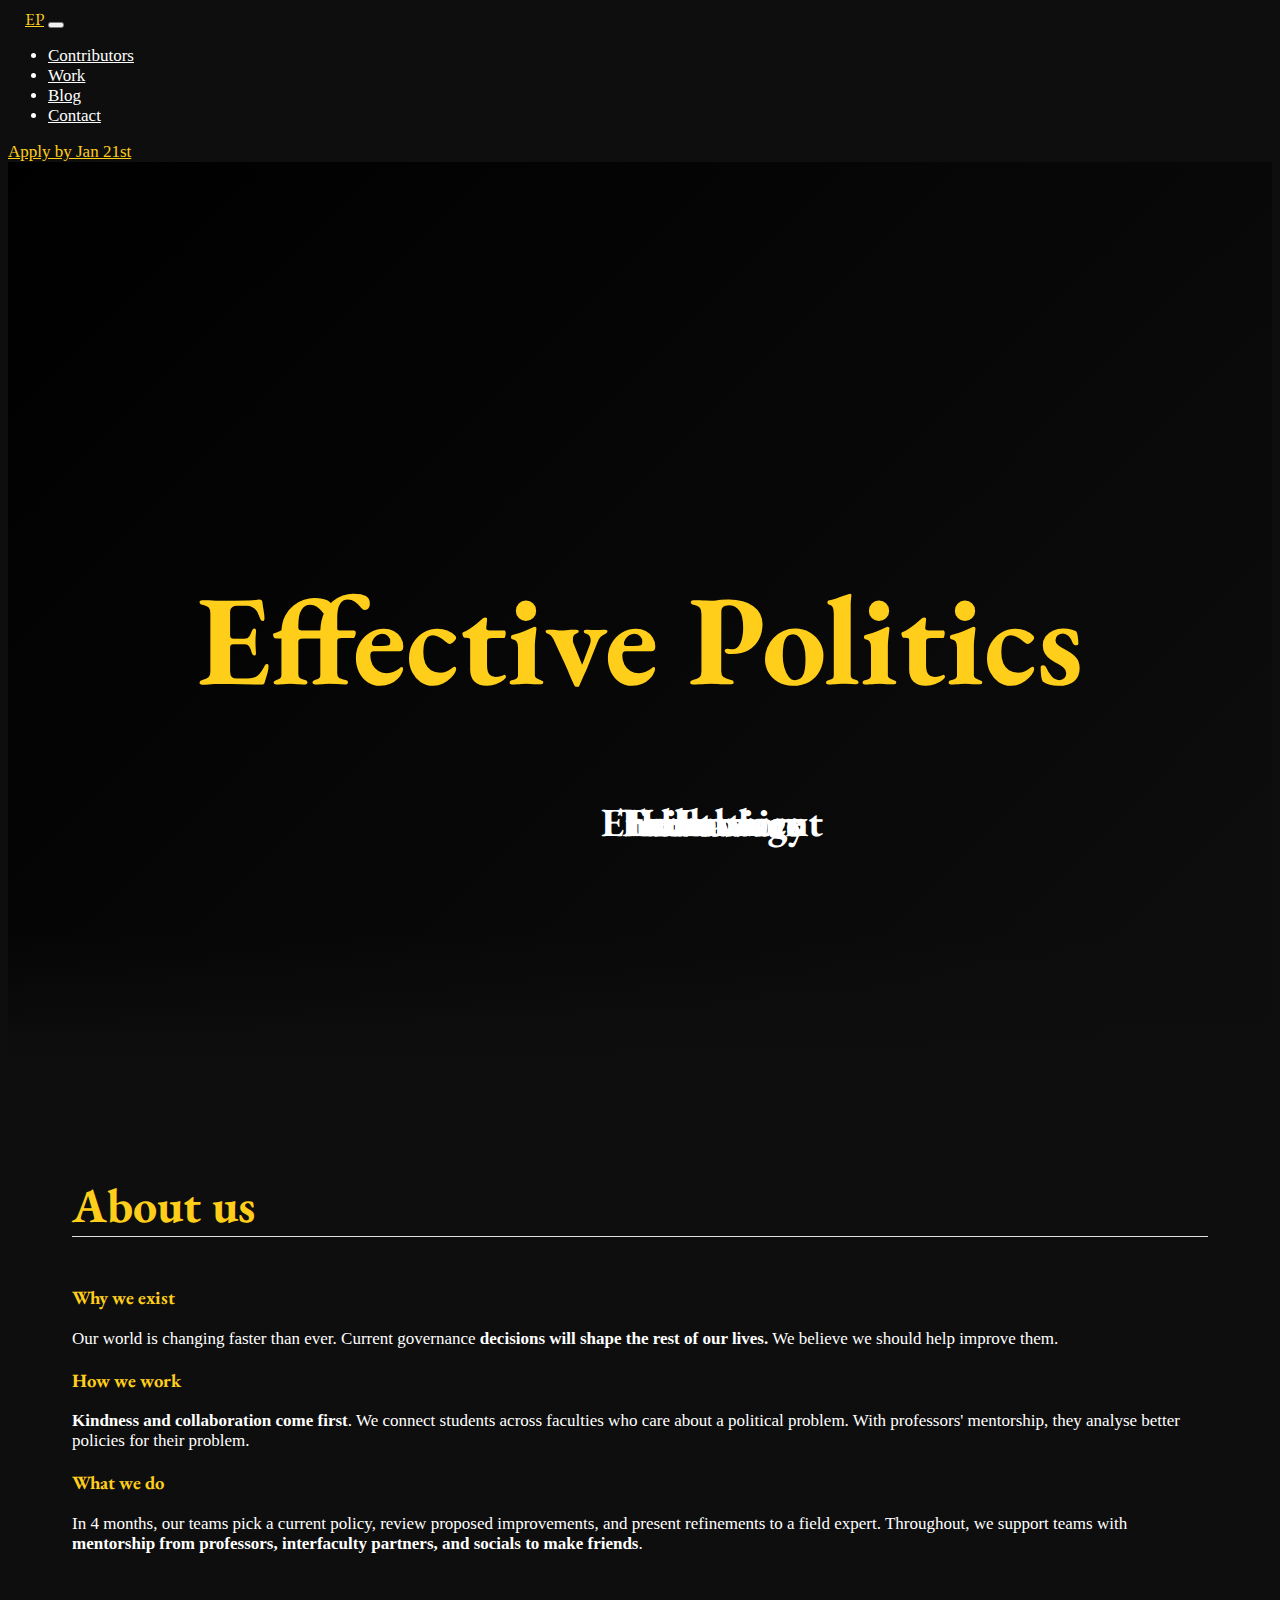
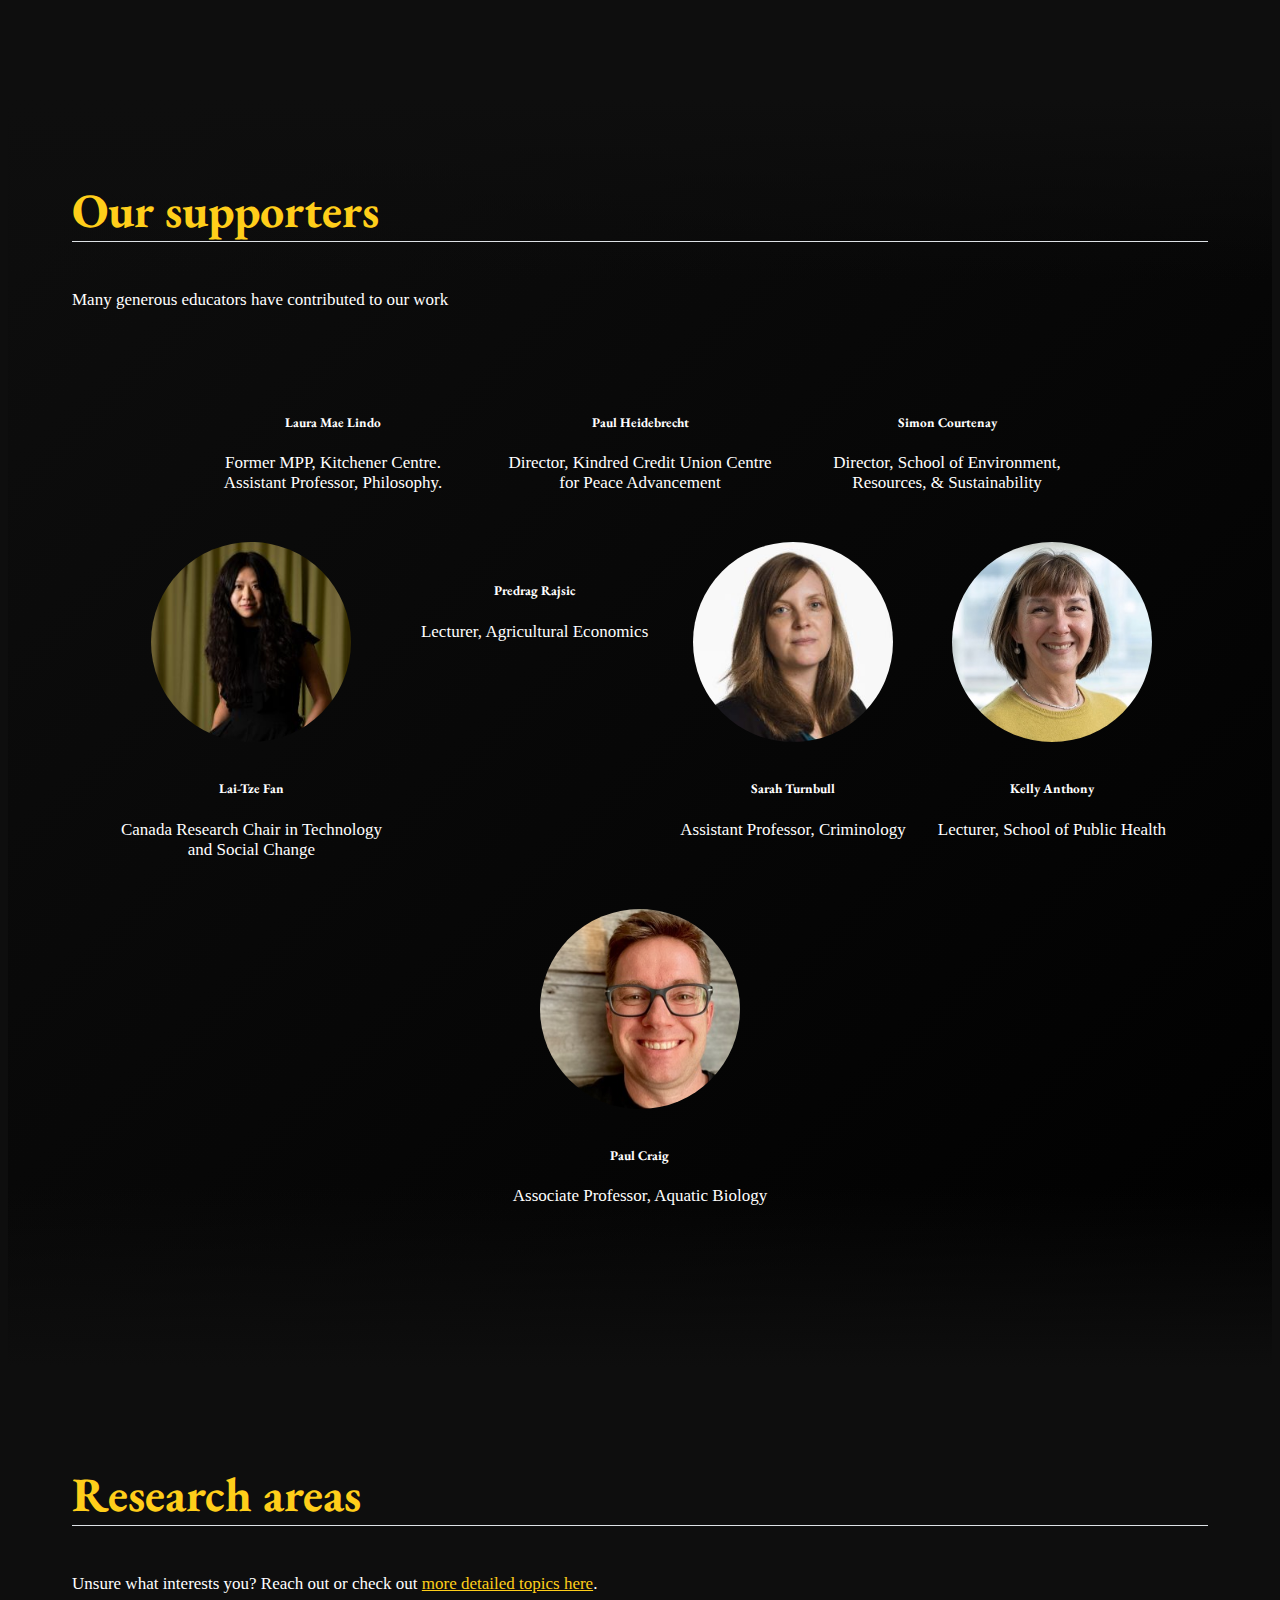
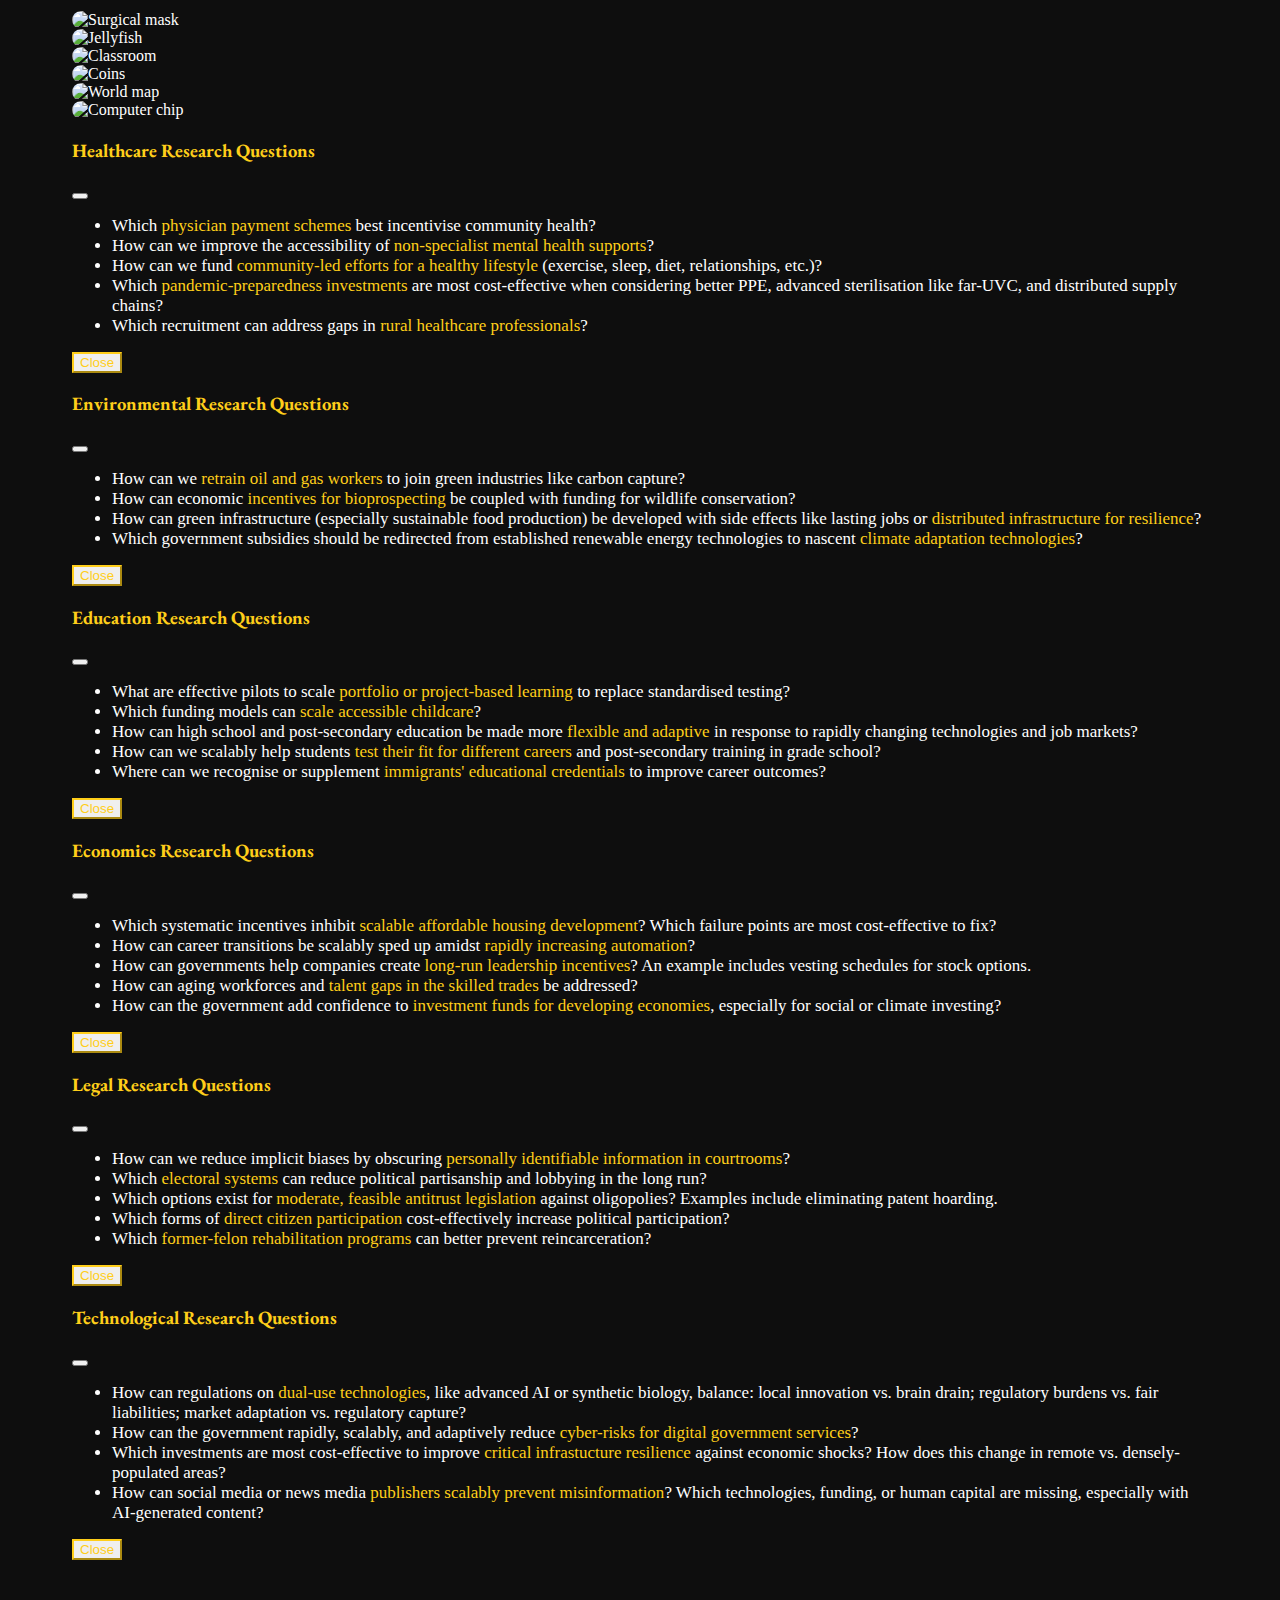
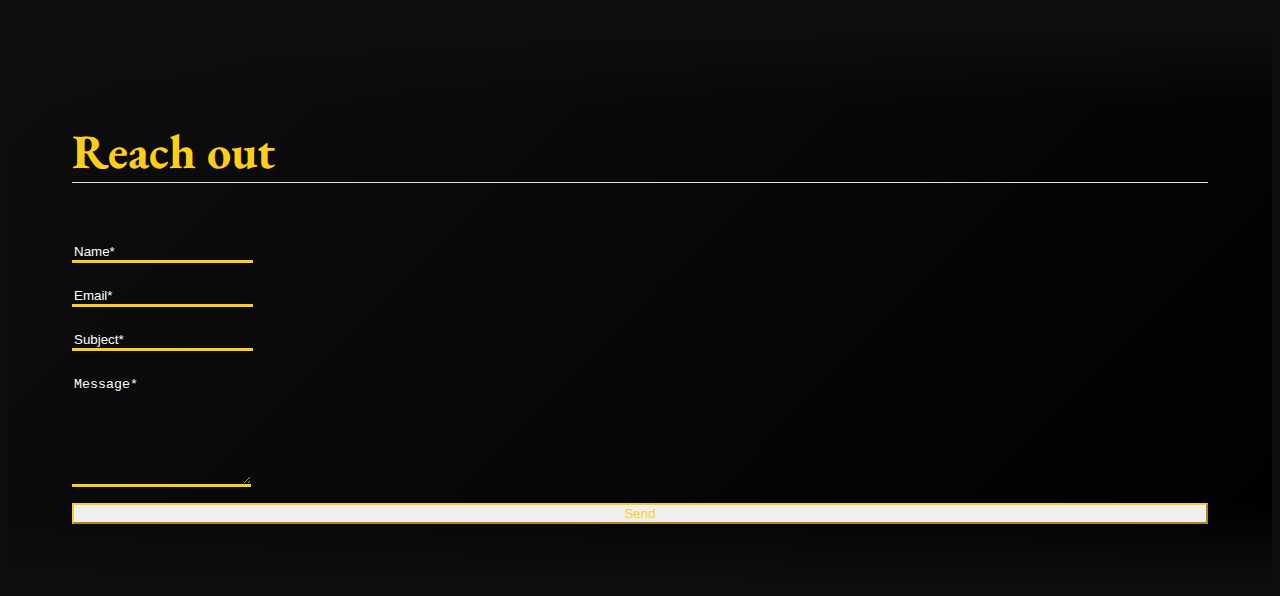
==== index.html @ 589caf72 "Updated professor pictures for sabbatical." ====
<!DOCTYPE html>
<html lang="en">
<head>
    <!-- Meta tags for accessibility -->
    <meta charset="UTF-8">
    <meta name="viewport" content="width=device-width, initial-scale=1.0">

    <title>About us | Effective Politics</title>
    <link rel="icon" href="assets/img/favicon.png" type="image/png">

    <!-- CSS Styling -->
    <link rel="stylesheet" href="https://fonts.googleapis.com/css?family=EB+Garamond">
    <link href="https://cdn.jsdelivr.net/npm/bootstrap@5.3.2/dist/css/bootstrap.min.css" rel="stylesheet" integrity="sha384-T3c6CoIi6uLrA9TneNEoa7RxnatzjcDSCmG1MXxSR1GAsXEV/Dwwykc2MPK8M2HN" crossorigin="anonymous">
    <link rel="stylesheet" href="assets/css/index.css">

</head>
<body>
    <!-- Navigation bar -->
    <nav class="navbar fixed-top navbar-expand-lg">
      <div class="container-fluid">
        <a class="navbar-brand custom-brand" href="#">EP</a>
        
        <button class="navbar-toggler navbar-dark" type="button" data-bs-toggle="collapse" data-bs-target="#navbarSupportedContent" aria-controls="navbarSupportedContent" aria-expanded="false" aria-label="Toggle navigation">
          <span class="navbar-toggler-icon"></span>
        </button>
        
        <div class="collapse navbar-collapse" id="navbarSupportedContent">
          <ul class="navbar-nav me-auto mb-2 mb-lg-0">
            <li class="nav-item">
              <a class="nav-link" href="#contributors">Contributors</a>
            </li>
            <li class="nav-item">
              <a class="nav-link active" aria-current="page" href="#work">Work</a>
            </li>
            <li class="nav-item">
              <a class="nav-link" href="https://effectivepolitics.substack.com" target="_blank">Blog</a>
            </li>
            <li class="nav-item">
              <a class="nav-link" href="#contact">Contact</a>
            </li>
          </ul>
        </div>

        <div class="d-flex cta-button">
          <a href="https://airtable.com/appXEmxfJCv07xcim/shrP3jd2LTQX33JCe" target="_blank" class="btn btn-accent-custom">Apply by Jan 21st</a>
        </div>
      </div>
    </nav>

    <section id="splash">
        <div class="container-fluid">
                <h1>Effective Politics</h1>
        </div>                        
    </section>

    <section id="about">
      <div class="container-fluid d-flex flex-column justify-content-center">
        <h1>About us</h1>
        <div class="row mb-5">
          <div class="col-lg-4 col-md-12">
            <h3>Why we exist</h3>
            <p>
              Our world is changing faster than ever. Current
              governance <strong>decisions will shape the rest of 
              our lives.</strong> We believe we should help 
              improve them.             
            </p>
          </div>

          <div class="col-lg-4 col-md-12">
            <h3>How we work</h3>
            <p><strong>Kindness and collaboration come first</strong>. 
              We connect students across faculties who care about a political problem. 
              With professors' mentorship, they analyse better policies for their
              problem.
            </p>
          </div>

          <div class="col-lg-4 col-md-12">
            <h3>What we do</h3>
            <p>In 4 months, our teams pick a current policy, review proposed 
              improvements, and present refinements to a field expert.
              Throughout, we support teams with <strong>mentorship from professors, 
              interfaculty partners, and socials to make friends</strong>. 
            </p>
          </div>
        </div>
      </div>
    </section>

    <section id="contributors" class="">
      <div class="container-fluid">
        <h1>Our supporters</h1>
        <p>Many generous educators have contributed to our work</p>
        
        <div id="person-grid" class="container-fluid d-flex">
          <div class="person-item">
            <img src="assets/img/mentors/lauramaelindo.jpg" alt="">
            <h5>Laura Mae Lindo</h5>
            <p>Former MPP, Kitchener Centre. Assistant Professor, Philosophy.</p>
          </div>

          <div class="person-item">
            <img src="assets/img/mentors/paulheidebrecht.jpg" alt="">
            <h5>Paul Heidebrecht</h5>
            <p>Director, Kindred Credit Union Centre for Peace Advancement</p>
          </div>

          <div class="person-item">
            <img src="assets/img/mentors/simoncourtenay.jpg" alt="">
            <h5>Simon Courtenay</h5>
            <p>Director, School of Environment, Resources, & Sustainability</p>
          </div>

          <div class="person-item">
            <img src="assets/img/mentors/laitzefan.jpg" alt="">
            <h5>Lai-Tze Fan</h5>
            <p>Canada Research Chair in Technology and Social Change</p>
          </div>

          <div class="person-item">
            <img src="assets/img/mentors/predragrajsic.jpg" alt="">
            <h5>Predrag Rajsic</h5>
            <p>Lecturer, Agricultural Economics</p>
          </div>

          <div class="person-item">
            <img src="assets/img/mentors/sarahturnbull.jpg" alt="">
            <h5>Sarah Turnbull</h5>
            <p>Assistant Professor, Criminology</p>
          </div>

          <!-- On sabbatical
          <div class="person-item">
            <img src="assets/img/mentors/alaindesirenimubona.jpg" alt="">
            <h5>Alain-Désiré Nimubona</h5>
            <p>Associate Professor, Environmental Economics</p>
          </div>
          -->

          <div class="person-item">
            <img src="assets/img/mentors/kellyanthony.jpg" alt="">
            <h5>Kelly Anthony</h5>
            <p>Lecturer, School of Public Health</p>
          </div>

          <div class="person-item">
            <img src="assets/img/mentors/paulcraig.jpg" alt="">
            <h5>Paul Craig</h5>
            <p>Associate Professor, Aquatic Biology</p>
          </div>

        </div>
      </div>
    </section>

    <section id="work" class="">
      <div class="container-fluid" id="custom-cards">
        <h1 class="pb-2">Research areas</h1>

        <p>Unsure what interests you? Reach out or check out 
          <a 
          href="https://effectivepolitics.substack.com/p/research-agendas-by-discipline" 
          target="_blank">more detailed topics here</a>.
        </p>
    
        <!-- Modals -->
        <div class="row row-cols-1 row-cols-lg-3 g-4 py-5">
          <!-- Modal buttons -->
          <div class="col" data-bs-toggle="modal" data-bs-target="#healthcare-modal">
            <div class="card card-cover">
              <img src="/assets/img/work/healthcare.jpg" alt="Surgical mask" />
              <div class="subtitle">
                <h3 class="">Healthcare</h3>
              </div>
            </div>
          </div>
    
          <div class="col" data-bs-toggle="modal" data-bs-target="#environment-modal">
            <div class="card card-cover">
              <img src="/assets/img/work/environment.jpg" alt="Jellyfish" />
              <div class="subtitle">
                <h3 class="">Environment</h3>
              </div>
            </div>
          </div>

          <div class="col" data-bs-toggle="modal" data-bs-target="#education-modal">
            <div class="card card-cover">
              <img src="/assets/img/work/education.jpg" alt="Classroom" />
              <div class="subtitle">
                <h3 class="">Education</h3>
              </div>
            </div>
          </div>

          <div class="col" data-bs-toggle="modal" data-bs-target="#economics-modal">
            <div class="card card-cover">
              <img src="/assets/img/work/economy.jpg" alt="Coins" />
              <div class="subtitle">
                <h3 class="">Economics</h3>
              </div>
            </div>
          </div>

          <div class="col" data-bs-toggle="modal" data-bs-target="#law-modal">
            <div class="card card-cover">
              <img src="/assets/img/work/law.jpg" alt="World map" />
              <div class="subtitle">
                <h3 class="">Law</h3>
              </div>
            </div>
          </div>

          <div class="col" data-bs-toggle="modal" data-bs-target="#technology-modal">
            <div class="card card-cover">
              <img src="/assets/img/work/technology.jpg" alt="Computer chip" />
              <div class="subtitle">
                <h3 class="">Technology</h3>
              </div>
            </div>
          </div>

          <!-- Modal content -->
          <div class="modal fade" id="healthcare-modal" tabindex="-1" aria-labelledby="health-modal-label" aria-hidden="true">
            <div class="modal-dialog modal-dialog-centered modal-dialog-scrollable">
              <div class="modal-content bg-dark">
                <div class="modal-header">
                  <h3 class="modal-title" id="health-modal-label">Healthcare Research Questions</h3>
                  <button type="button" class="btn-close btn-close-white" data-bs-dismiss="modal" aria-label="Close"></button>
                </div>
                <div class="modal-body">
                  <ul>
                    <li>Which <accent>physician payment schemes</accent> best incentivise community health?</li>
                    <li>How can we improve the accessibility of <accent>non-specialist mental health supports</accent>?</li>
                    <li>How can we fund <accent>community-led efforts for a healthy lifestyle</accent> (exercise, sleep, diet, relationships, etc.)?</li>
                    <li>Which <accent>pandemic-preparedness investments</accent> are most cost-effective when considering better PPE, advanced sterilisation like far-UVC, and distributed supply chains?</li>
                    <li>Which recruitment can address gaps in <accent>rural healthcare professionals</accent>?</li>
                  </ul>
                </div>
                <div class="modal-footer">
                  <button type="button" class="btn btn-accent-custom" data-bs-dismiss="modal">Close</button>
                </div>
              </div>
            </div>
          </div>

          <div class="modal fade" id="environment-modal" tabindex="-1" aria-labelledby="environment-modal-label" aria-hidden="true">
            <div class="modal-dialog modal-dialog-centered modal-dialog-scrollable">
              <div class="modal-content bg-dark">
                <div class="modal-header">
                  <h3 class="modal-title" id="environment-modal-label">Environmental Research Questions</h3>
                  <button type="button" class="btn-close btn-close-white" data-bs-dismiss="modal" aria-label="Close"></button>
                </div>
                <div class="modal-body">
                  <ul>
                    <li>How can we <accent>retrain oil and gas workers</accent> to join green industries like carbon capture?</li>
                    <li>How can economic <accent>incentives for bioprospecting</accent> be coupled with funding for wildlife conservation?</li>
                    <li>How can green infrastructure (especially sustainable food production) be developed with side effects like lasting jobs or <accent>distributed infrastructure for resilience</accent>?</li>
                    <li>Which government subsidies should be redirected from established renewable energy technologies to nascent <accent>climate adaptation technologies</accent>?</li>
                  </ul>
                </div>
                <div class="modal-footer">
                  <button type="button" class="btn btn-accent-custom" data-bs-dismiss="modal">Close</button>
                </div>
              </div>
            </div>
          </div>

          <div class="modal fade" id="education-modal" tabindex="-1" aria-labelledby="education-modal-label" aria-hidden="true">
            <div class="modal-dialog modal-dialog-centered modal-dialog-scrollable">
              <div class="modal-content bg-dark">
                <div class="modal-header">
                  <h3 class="modal-title" id="education-modal-label">Education Research Questions</h3>
                  <button type="button" class="btn-close btn-close-white" data-bs-dismiss="modal" aria-label="Close"></button>
                </div>
                <div class="modal-body">
                  <ul>
                    <li>What are effective pilots to scale <accent>portfolio or project-based learning</accent> to replace standardised testing?</li>
                    <li>Which funding models can <accent>scale accessible childcare</accent>?</li>
                    <li>How can high school and post-secondary education be made more <accent>flexible and adaptive</accent> in response to rapidly changing technologies and job markets?</li>
                    <li>How can we scalably help students <accent>test their fit for different careers</accent> and post-secondary training in grade school?</li>
                    <li>Where can we recognise or supplement <accent>immigrants' educational credentials</accent> to improve career outcomes?</li>
                  </ul>
                </div>
                <div class="modal-footer">
                  <button type="button" class="btn btn-accent-custom" data-bs-dismiss="modal">Close</button>
                </div>
              </div>
            </div>
          </div>

          <div class="modal fade" id="economics-modal" tabindex="-1" aria-labelledby="economics-modal-label" aria-hidden="true">
            <div class="modal-dialog modal-dialog-centered modal-dialog-scrollable">
              <div class="modal-content bg-dark">
                <div class="modal-header">
                  <h3 class="modal-title" id="economics-modal-label">Economics Research Questions</h3>
                  <button type="button" class="btn-close btn-close-white" data-bs-dismiss="modal" aria-label="Close"></button>
                </div>
                <div class="modal-body">
                  <ul>
                    <li>Which systematic incentives inhibit <accent>scalable affordable housing development</accent>? Which failure points are most cost-effective to fix?</li>
                    <li>How can career transitions be scalably sped up amidst <accent>rapidly increasing automation</accent>?</li>
                    <li>How can governments help companies create <accent>long-run leadership incentives</accent>? An example includes vesting schedules for stock options.</li>
                    <li>How can aging workforces and <accent>talent gaps in the skilled trades</accent> be addressed?</li>
                    <li>How can the government add confidence to <accent>investment funds for developing economies</accent>, especially for social or climate investing?</li>
                  </ul>
                </div>
                <div class="modal-footer">
                  <button type="button" class="btn btn-accent-custom" data-bs-dismiss="modal">Close</button>
                </div>
              </div>
            </div>
          </div>

          <div class="modal fade" id="law-modal" tabindex="-1" aria-labelledby="law-modal-label" aria-hidden="true">
            <div class="modal-dialog modal-dialog-centered modal-dialog-scrollable">
              <div class="modal-content bg-dark">
                <div class="modal-header">
                  <h3 class="modal-title" id="law-modal-label">Legal Research Questions</h3>
                  <button type="button" class="btn-close btn-close-white" data-bs-dismiss="modal" aria-label="Close"></button>
                </div>
                <div class="modal-body">
                  <ul>
                    <li>How can we reduce implicit biases by obscuring <accent>personally identifiable information in courtrooms</accent>?</li>
                    <li>Which <accent>electoral systems</accent> can reduce political partisanship and lobbying in the long run?</li>
                    <li>Which options exist for <accent>moderate, feasible antitrust legislation</accent> against oligopolies? Examples include eliminating patent hoarding.</li>
                    <li>Which forms of <accent>direct citizen participation</accent> cost-effectively increase political participation?</li>
                    <li>Which <accent>former-felon rehabilitation programs</accent> can better prevent reincarceration?</li>
                  </ul>
                </div>
                <div class="modal-footer">
                  <button type="button" class="btn btn-accent-custom" data-bs-dismiss="modal">Close</button>
                </div>
              </div>
            </div>
          </div>
          
          <div class="modal fade" id="technology-modal" tabindex="-1" aria-labelledby="technology-modal-label" aria-hidden="true">
            <div class="modal-dialog modal-dialog-centered modal-dialog-scrollable">
              <div class="modal-content bg-dark">
                <div class="modal-header">
                  <h3 class="modal-title" id="technology-modal-label">Technological Research Questions</h3>
                  <button type="button" class="btn-close btn-close-white" data-bs-dismiss="modal" aria-label="Close"></button>
                </div>
                <div class="modal-body">
                  <ul>
                    <li>How can regulations on <accent>dual-use technologies</accent>, like advanced AI or synthetic biology, balance: local innovation vs. brain drain; regulatory burdens vs. fair liabilities; market adaptation vs. regulatory capture?</li>
                    <li>How can the government rapidly, scalably, and adaptively reduce <accent>cyber-risks for digital government services</accent>?</li>
                    <li>Which investments are most cost-effective to improve <accent>critical infrastucture resilience</accent> against economic shocks? How does this change in remote vs. densely-populated areas?</li>
                    <li>How can social media or news media <accent>publishers scalably prevent misinformation</accent>? Which technologies, funding, or human capital are missing, especially with AI-generated content?</li>
                  </ul>
                </div>
                <div class="modal-footer">
                  <button type="button" class="btn btn-accent-custom" data-bs-dismiss="modal">Close</button>
                </div>
              </div>
            </div>
          </div>

        </div>
      </div>
    </section>

    <section id="contact" class="">
      <div class="container-fluid">
        <h1>Reach out</h1>
        
        <div class="contact-form">
          <form action="https://formspree.io/f/xqkvwrwr" method="POST">
            <div class="row">
              <div class="col-md-6">
                <div class="form-group">
                  <input id="form_name" type="text" name="name" class="form-control" placeholder="Name*" required="required"
                    data-error="Name is required.">
                </div>
              </div>
              <div class="col-md-6">
                <div class="form-group">
                  <input id="form_email" type="email" name="email" class="form-control" placeholder="Email*" required="required"
                    data-error="Valid email is required.">
                </div>
              </div>
            </div>
            <div class="row">
              <div class="col-md-12">
                <div class="form-group">
                  <input id="form_subject" type="text" name="subject" class="form-control" placeholder="Subject*"
                    required="required" data-error="Subject is required.">
                </div>
              </div>
            </div>
            <div class="row">
              <div class="col-md-12">
                <div class="form-group">
                  <textarea id="form_message" name="message" class="form-control" placeholder="Message*" rows="7"
                    required="required" data-error="Please leave a message."></textarea>
                </div>
              </div>
            </div>
            <input class="btn btn-accent-custom" type="submit" value="Send">
          </form>
        </div>

        </div>
      </div>
    </section>


    <!-- Custom scripts -->
    <script src="https://cdn.jsdelivr.net/npm/bootstrap@5.3.2/dist/js/bootstrap.bundle.min.js" integrity="sha384-C6RzsynM9kWDrMNeT87bh95OGNyZPhcTNXj1NW7RuBCsyN/o0jlpcV8Qyq46cDfL" crossorigin="anonymous"></script>
    <script src="assets/js/index.js"></script>
</body>
</html>
---- assets/css/index.css ----
/* ==== GENERAL ==== */

p, li, a, span {
    font-size: 17px;
}

h1, h2, h3 {
    color: #FFCE1A;
}

a, accent {
    color: #FFCE1A;
}

h1 {
    font-size: 3em;
    margin-bottom: 1em;
    border-bottom: rgb(222, 226, 230) solid 1px;
}

h1, h2, h3, h4, h5, h6 {
    font-family: 'EB Garamond', 'Times New Roman', Times, serif;
}

body {
    background-color: #0e0e0e;
    color: white;
}

section>.container-fluid {
    padding-left: 4em;
    padding-right: 4em;
}

.btn.btn-accent-custom {
    color: #FFCE1A;
    border-color: #FFCE1A;
    transition: 0.3s
}

.btn.btn-accent-custom:hover, .btn.btn-accent-custom:focus {
    background-color: #FFCE1A;
    color: black;
}

/* ==== SECTIONS ==== */

section#splash {
    background: linear-gradient(135deg, #000, #070707, #0e0e0e);
}

#splash .container-fluid h1 {
    font-family: 'EB Garamond', 'Times New Roman', Times, serif;
    font-size: 8em;
    border-bottom: none;
    margin-bottom: 0.25em;
}

#splash .container-fluid {
    text-align: center;
    height: 100vh;
    display: flex;
    justify-content: center;
    align-items: center;
    background: linear-gradient(180deg, transparent, transparent, transparent, transparent, transparent, transparent, transparent, #0e0e0e);
}

section#about {
    padding-top: 5em;
    padding-bottom: 8em;
}

section#contributors {
    background: linear-gradient(-45deg, #000, #070707, #0e0e0e);
}

#contributors>.container-fluid {
    padding-top: 3em;
    padding-bottom: 7em;
    background: linear-gradient(0deg, #0e0e0e, transparent, transparent, transparent, transparent, transparent, transparent, #0e0e0e);
}

section#work>.container-fluid {
    padding-top: 4em;
    padding-bottom: 4em;
    background: linear-gradient(0deg, #0e0e0e, transparent, transparent, transparent, transparent, transparent, transparent);
}

section#contact {
    background: linear-gradient(-45deg, #000, #070707, #0e0e0e);
}

section#contact>.container-fluid {
    padding-top: 4em;
    padding-bottom: 4em;
    background: linear-gradient(0deg, #0e0e0e, transparent, transparent, transparent, transparent, transparent, transparent, #0e0e0e);
}

/* ==== NAVBAR ==== */

nav.nav-scroll-bg {
    background-color: black;
}

nav.navbar .navbar-collapse ul.navbar-nav li.nav-item a {
    color: white;
}

a.navbar-brand.custom-brand {
    color: #FFCE1A;
    font-family: 'EB Garamond', 'Times New Roman', Times, serif;
    margin-left: 1em;
}

/* ==== PERSON GALLERY ==== */ 
div#person-grid {
    margin-top: 4em;
    display: flex;
    flex-wrap: wrap;
    justify-content: center;
}

.person-item {
    text-align: center;
    margin-left: 1em;
    margin-right: 1em;
    margin-bottom: 2em;
    max-width: 275px;
}
.person-item img {
    margin-bottom: 12px;
    max-width: 200px;
    border-radius: 100px;
}

/* ==== WORK ==== */ 
.card.card-cover h3 {
    font-weight: bold;
    color: white;
    font-size: 2.5em;
}

.card.card-cover>img {
    width: 100%;
}

.card.card-cover {
    transition: 0.3s;
    overflow: hidden;
    border-radius: 20px;
    border: none;
}

.card.card-cover .subtitle {
    position: absolute;
    bottom: 12px;
    text-align: center;
    width: 100%;
}

.card.card-cover:hover {
    cursor: pointer;
    filter: brightness(0.7);
}

/* ===== CONTACT ===== */

div.contact-form input:not([type="submit"]), div.contact-form textarea {
    background-color: transparent;
    color: white;
    border: none;
    border-bottom: solid #FFCE1A;
    margin: 12px 0px;
}

div.contact-form input::placeholder, div.contact-form textarea::placeholder {
    color: white;
    opacity: 1; /* Firefox */
}
  
div.contact-form input::-ms-input-placeholder, 
div.contact-form textarea::-ms-input-placeholder { /* Edge 12 -18 */
    color: white;
}

div.contact-form input[type="submit"] {
    width: 100%;
}

div.contact-form textarea:focus, div.contact-form input:not([type="submit"]):focus {
    background-color: transparent;
    color: white;
    border: solid #FFCE1A;
    outline-width: 0px;
}

/* ====== MOBILE ======= */ 
@media only screen and (max-width: 767px) {
    #splash>.container-fluid>h1 {
        font-size: 5.5em;
    }

    ul.navbar-nav {
        margin-left: 1.1em;
    }

    nav.navbar div.container-fluid div.cta-button {
        margin-left: 1.1em;
    }

    section#about div.row>div {
        margin-bottom: 4em;
    }

    section p, section h1, section h2, section h3, section h4, section h5, section h6 {
        text-align: center;
    }
}
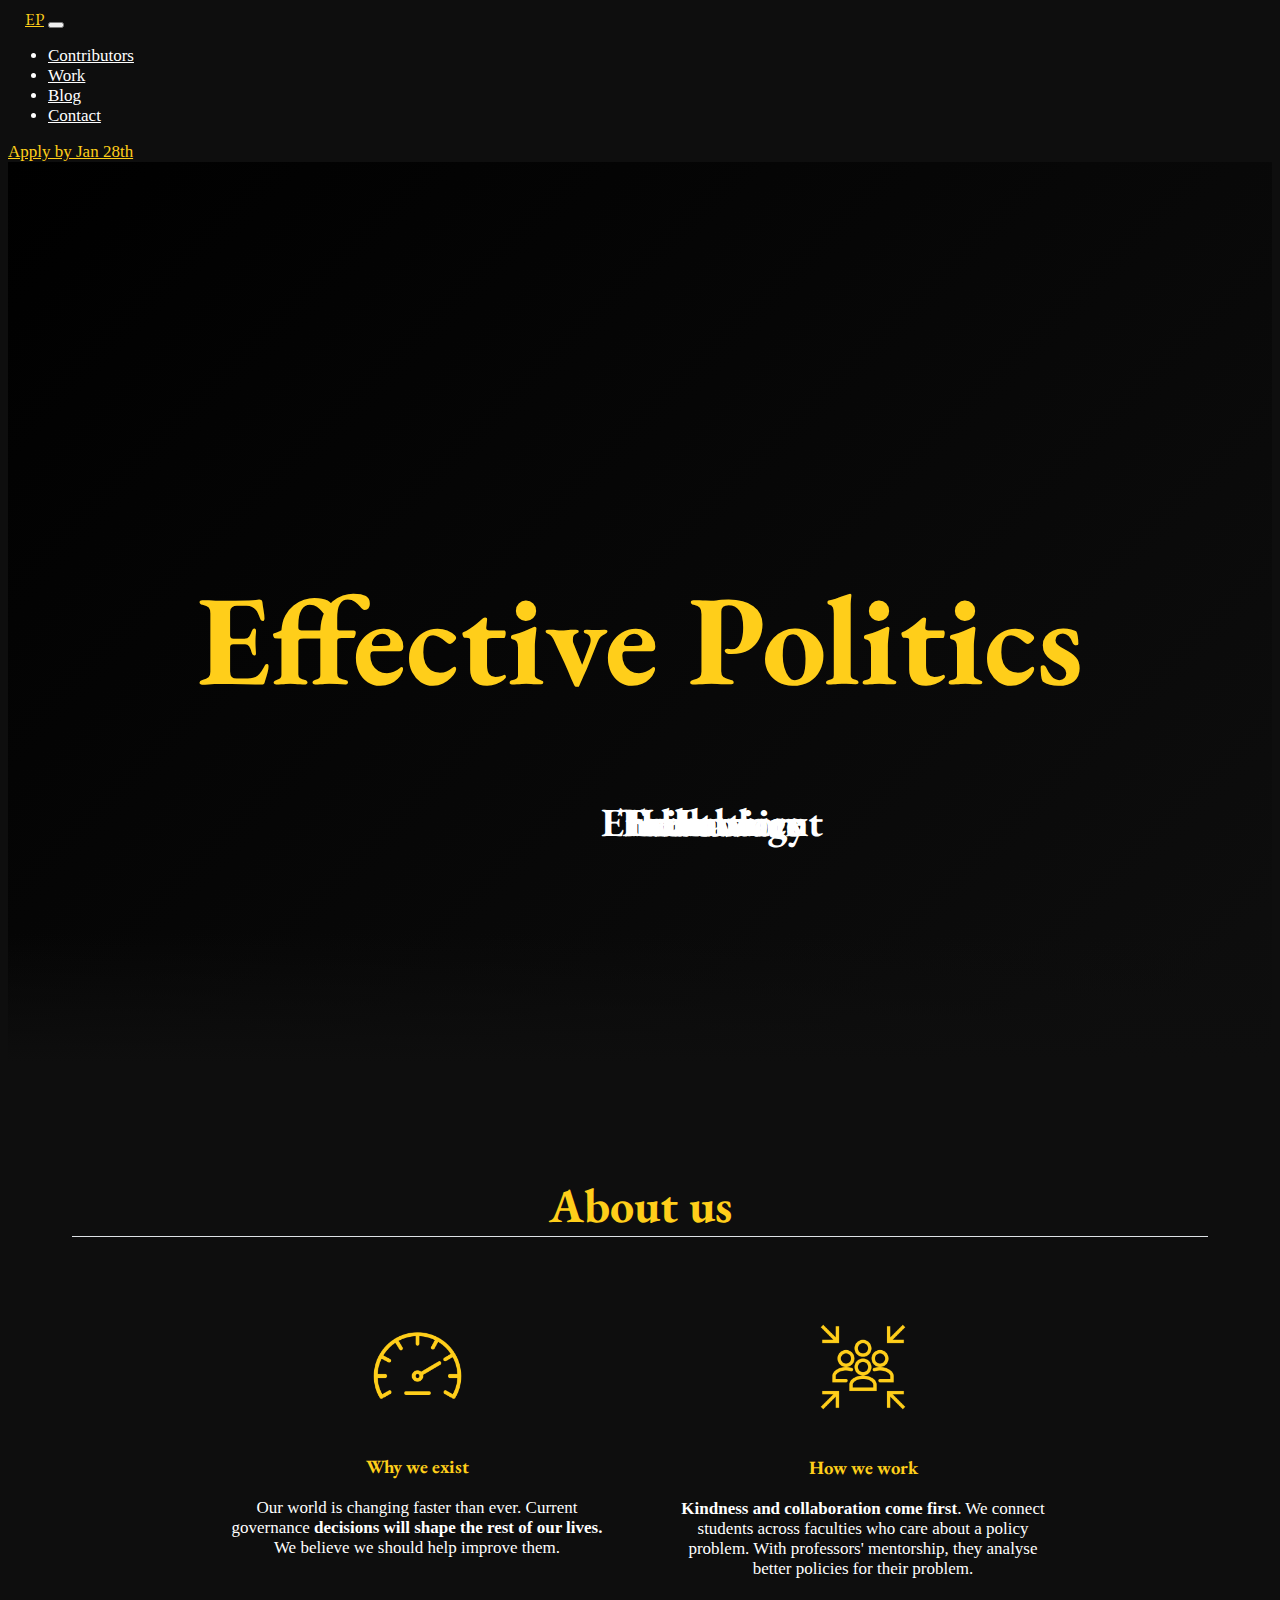
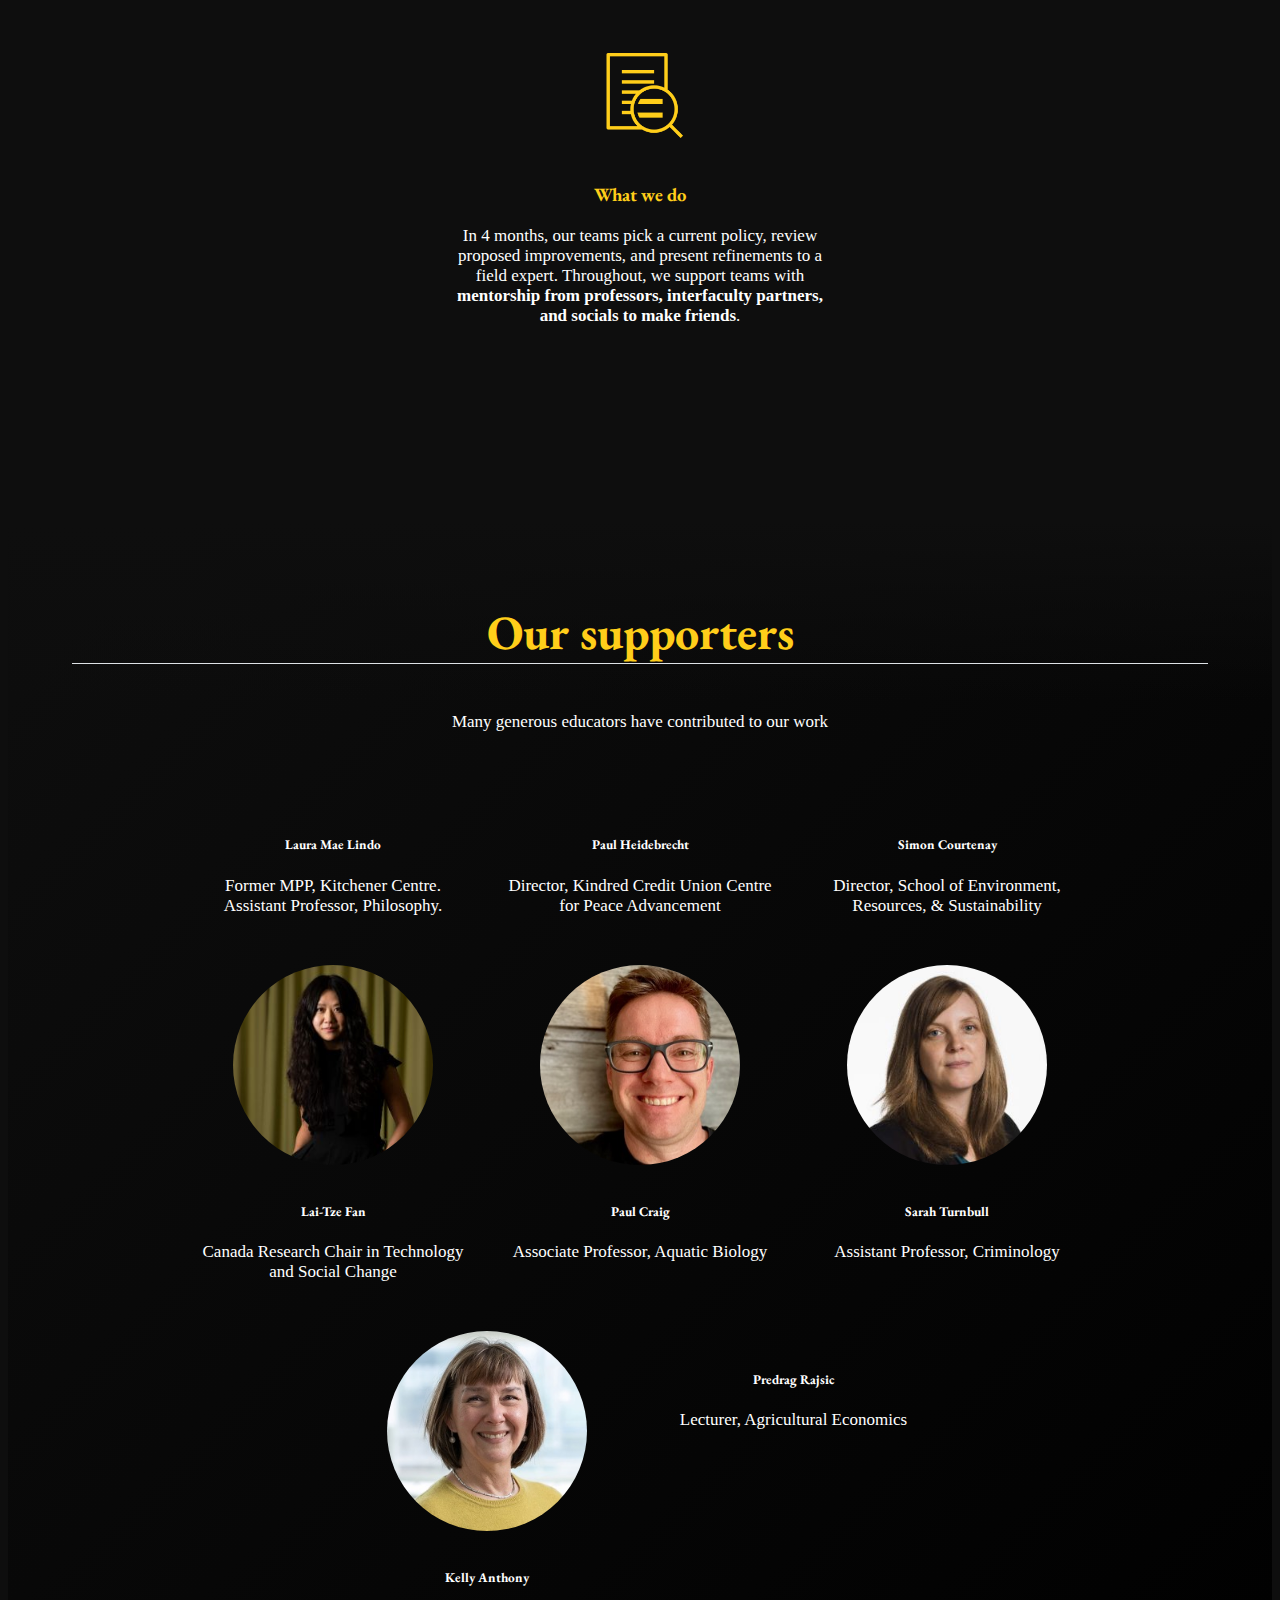
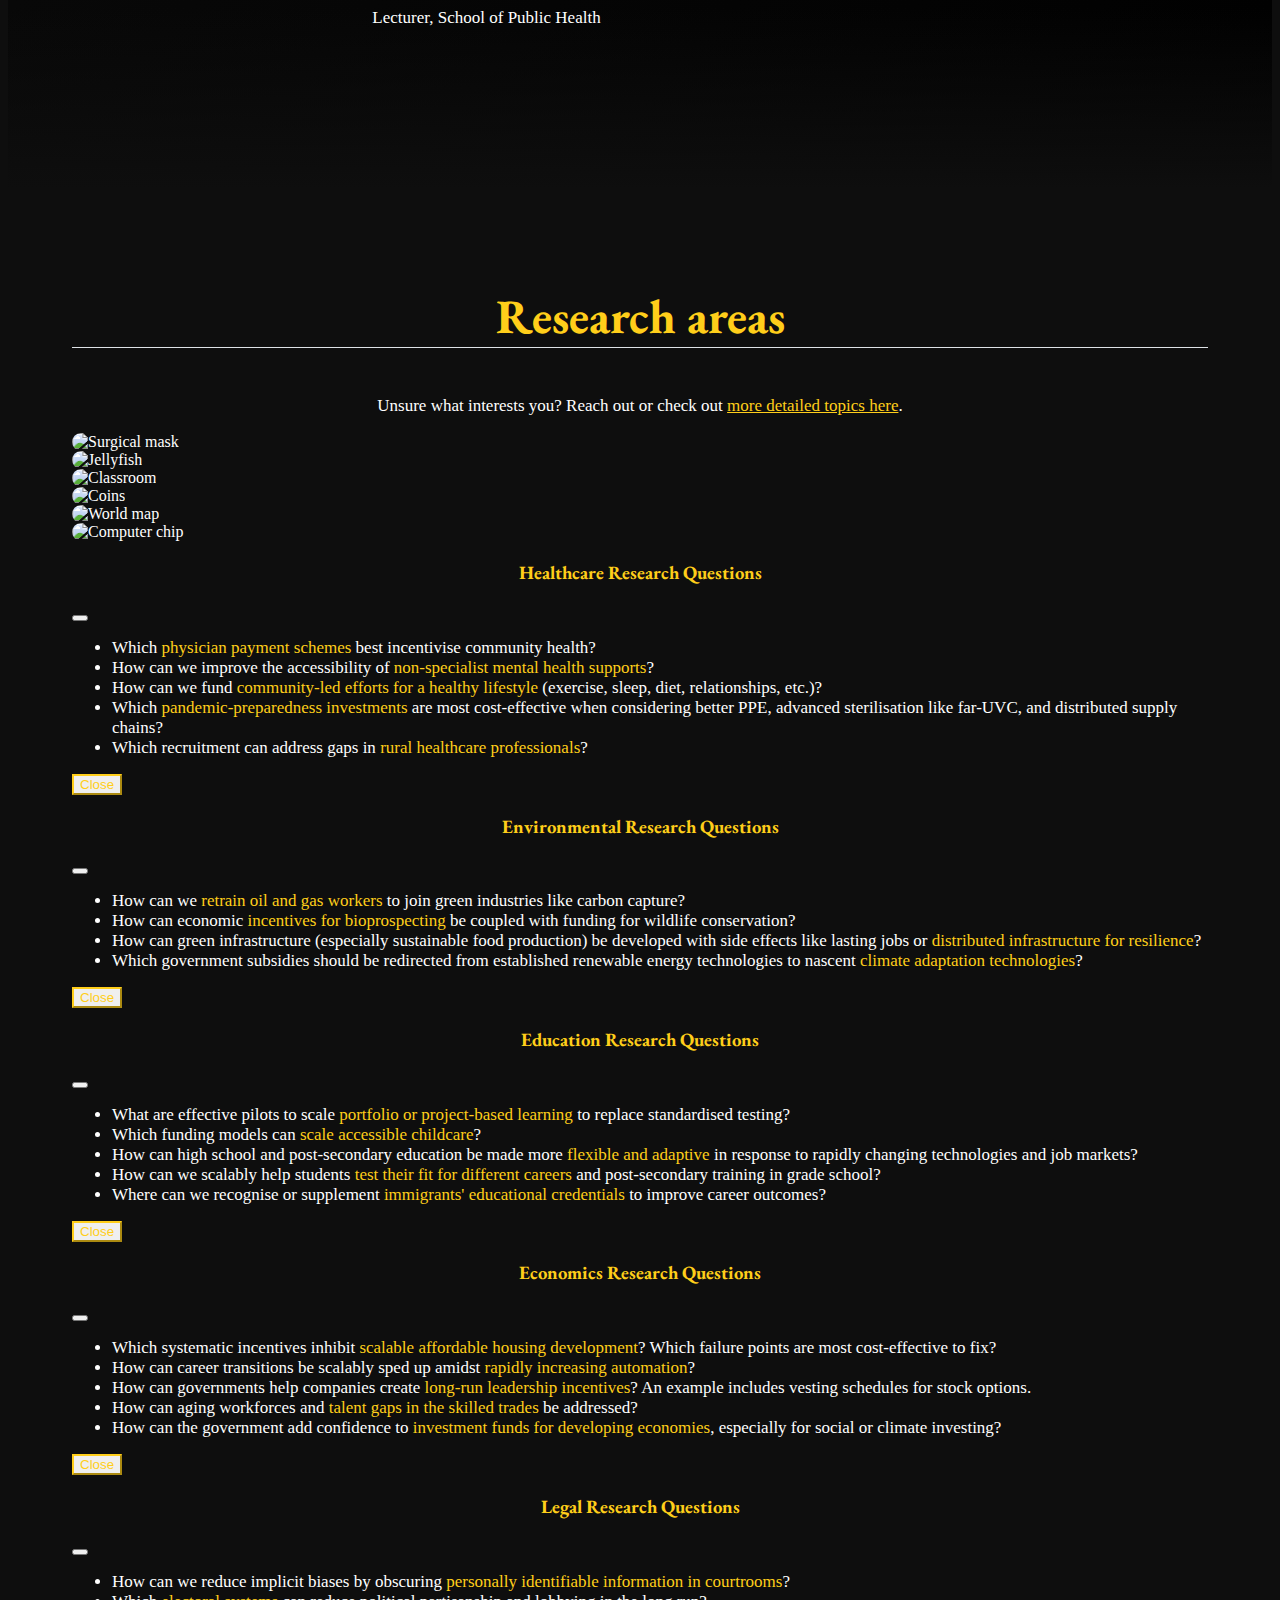
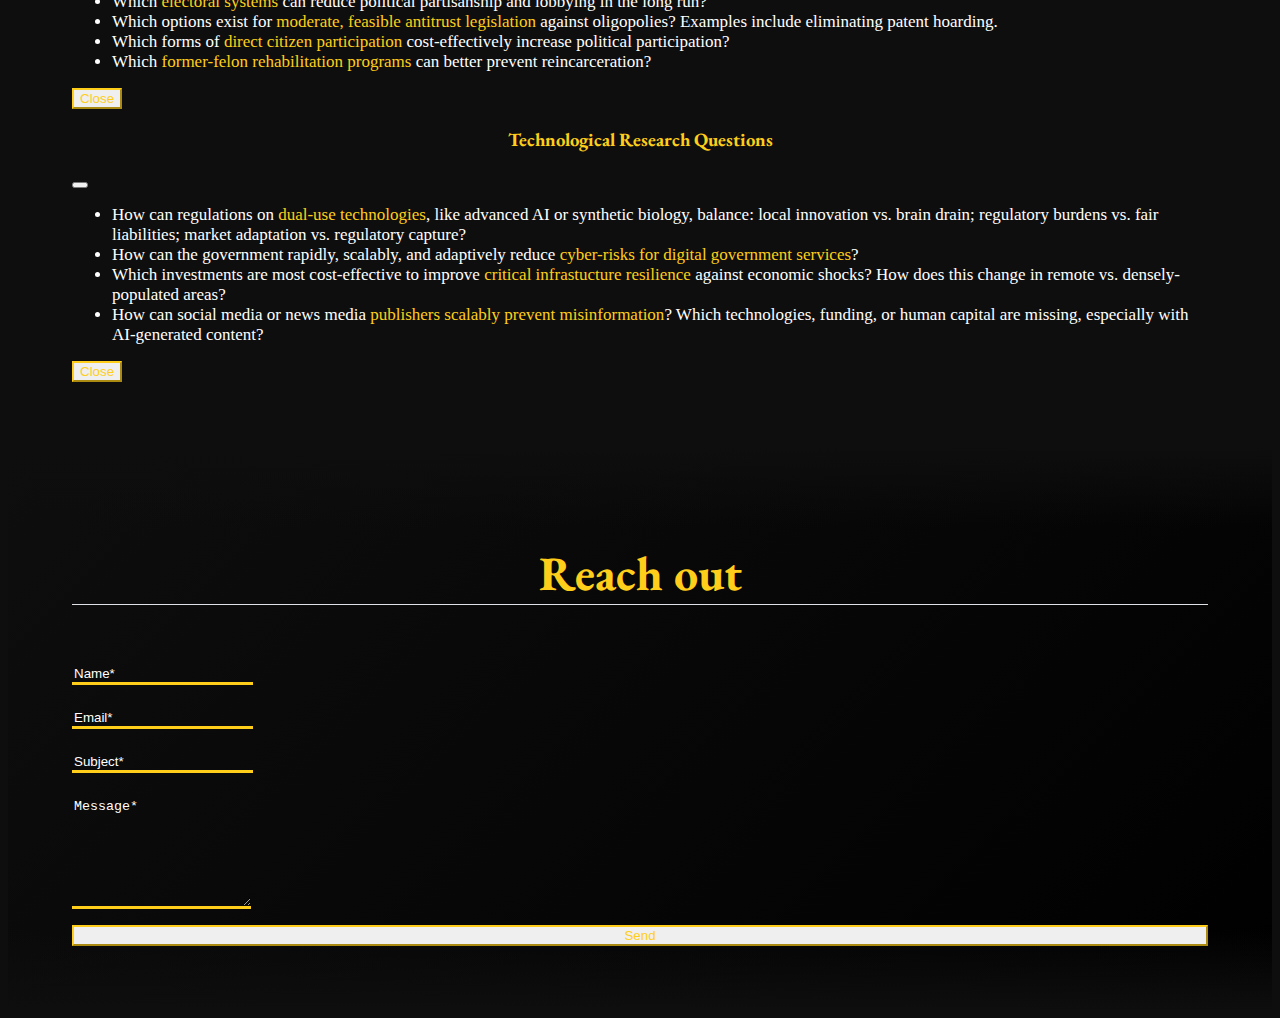
==== commit 3daba4b9: "Redid site to be mobile first" ====
--- a/index.html
+++ b/index.html
@@ -42,22 +42,23 @@
         </div>
 
         <div class="d-flex cta-button">
-          <a href="https://airtable.com/appXEmxfJCv07xcim/shrP3jd2LTQX33JCe" target="_blank" class="btn btn-accent-custom">Apply by Jan 21st</a>
+          <a href="https://airtable.com/appXEmxfJCv07xcim/shrP3jd2LTQX33JCe" target="_blank" class="btn btn-accent-custom">Apply by Jan 28th</a>
         </div>
       </div>
     </nav>
 
     <section id="splash">
         <div class="container-fluid">
-                <h1>Effective Politics</h1>
+          <h1>Effective Politics</h1>
         </div>                        
     </section>
 
     <section id="about">
       <div class="container-fluid d-flex flex-column justify-content-center">
         <h1>About us</h1>
-        <div class="row mb-5">
-          <div class="col-lg-4 col-md-12">
+        <div class="descriptions mb-5">
+          <div class="description-item">
+            <img class="description-icon" src="/assets/img/icons/speedsimple.png" alt="Speedometer" style="width: 95px; padding: 2px 0px;"/>
             <h3>Why we exist</h3>
             <p>
               Our world is changing faster than ever. Current
@@ -67,16 +68,18 @@
             </p>
           </div>
 
-          <div class="col-lg-4 col-md-12">
+          <div class="description-item">
+            <img class="description-icon" src="/assets/img/icons/teamsimple.png" alt="Group of people"/>
             <h3>How we work</h3>
             <p><strong>Kindness and collaboration come first</strong>. 
-              We connect students across faculties who care about a political problem. 
+              We connect students across faculties who care about a policy problem. 
               With professors' mentorship, they analyse better policies for their
               problem.
             </p>
           </div>
 
-          <div class="col-lg-4 col-md-12">
+          <div class="description-item">
+            <img class="description-icon" src="/assets/img/icons/researchsimple.png" alt="Document with magnifying glass" style="width: 85px; padding: 7px 0px;"/>
             <h3>What we do</h3>
             <p>In 4 months, our teams pick a current policy, review proposed 
               improvements, and present refinements to a field expert.
@@ -119,35 +122,35 @@
           </div>
 
           <div class="person-item">
+            <img src="assets/img/mentors/paulcraig.jpg" alt="">
+            <h5>Paul Craig</h5>
+            <p>Associate Professor, Aquatic Biology</p>
+          </div>
+
+          <div class="person-item">
+            <img src="assets/img/mentors/sarahturnbull.jpg" alt="">
+            <h5>Sarah Turnbull</h5>
+            <p>Assistant Professor, Criminology</p>
+          </div>
+
+          <!-- On sabbatical
+          <div class="person-item">
+            <img src="assets/img/mentors/alaindesirenimubona.jpg" alt="">
+            <h5>Alain-Désiré Nimubona</h5>
+            <p>Associate Professor, Environmental Economics</p>
+          </div>
+          -->
+
+          <div class="person-item">
+            <img src="assets/img/mentors/kellyanthony.jpg" alt="">
+            <h5>Kelly Anthony</h5>
+            <p>Lecturer, School of Public Health</p>
+          </div>
+
+          <div class="person-item">
             <img src="assets/img/mentors/predragrajsic.jpg" alt="">
             <h5>Predrag Rajsic</h5>
             <p>Lecturer, Agricultural Economics</p>
-          </div>
-
-          <div class="person-item">
-            <img src="assets/img/mentors/sarahturnbull.jpg" alt="">
-            <h5>Sarah Turnbull</h5>
-            <p>Assistant Professor, Criminology</p>
-          </div>
-
-          <!-- On sabbatical
-          <div class="person-item">
-            <img src="assets/img/mentors/alaindesirenimubona.jpg" alt="">
-            <h5>Alain-Désiré Nimubona</h5>
-            <p>Associate Professor, Environmental Economics</p>
-          </div>
-          -->
-
-          <div class="person-item">
-            <img src="assets/img/mentors/kellyanthony.jpg" alt="">
-            <h5>Kelly Anthony</h5>
-            <p>Lecturer, School of Public Health</p>
-          </div>
-
-          <div class="person-item">
-            <img src="assets/img/mentors/paulcraig.jpg" alt="">
-            <h5>Paul Craig</h5>
-            <p>Associate Professor, Aquatic Biology</p>
           </div>
 
         </div>
--- a/assets/css/index.css
+++ b/assets/css/index.css
@@ -4,11 +4,11 @@
     font-size: 17px;
 }
 
-h1, h2, h3 {
-    color: #FFCE1A;
-}
-
-a, accent {
+p {
+    text-align: center;
+}
+
+h1, h2, h3, a, accent {
     color: #FFCE1A;
 }
 
@@ -20,6 +20,7 @@
 
 h1, h2, h3, h4, h5, h6 {
     font-family: 'EB Garamond', 'Times New Roman', Times, serif;
+    text-align: center;
 }
 
 body {
@@ -125,8 +126,9 @@
     margin-left: 1em;
     margin-right: 1em;
     margin-bottom: 2em;
-    max-width: 275px;
-}
+    width: 275px;
+}
+
 .person-item img {
     margin-bottom: 12px;
     max-width: 200px;
@@ -215,4 +217,25 @@
     section p, section h1, section h2, section h3, section h4, section h5, section h6 {
         text-align: center;
     }
+}
+
+/* ======== About ======== */ 
+#about .descriptions {
+    display: flex;
+    justify-content: center;
+    flex-wrap: wrap;
+    margin-top: 5em;
+}
+
+#about .descriptions>.description-item {
+    text-align: center;
+    max-width: 386px;
+    margin-left: 30px;
+    margin-right: 30px;
+    margin-bottom: 50px;
+}
+
+#about img.description-icon {
+    max-width: 100px;
+    margin-bottom: 15px;
 }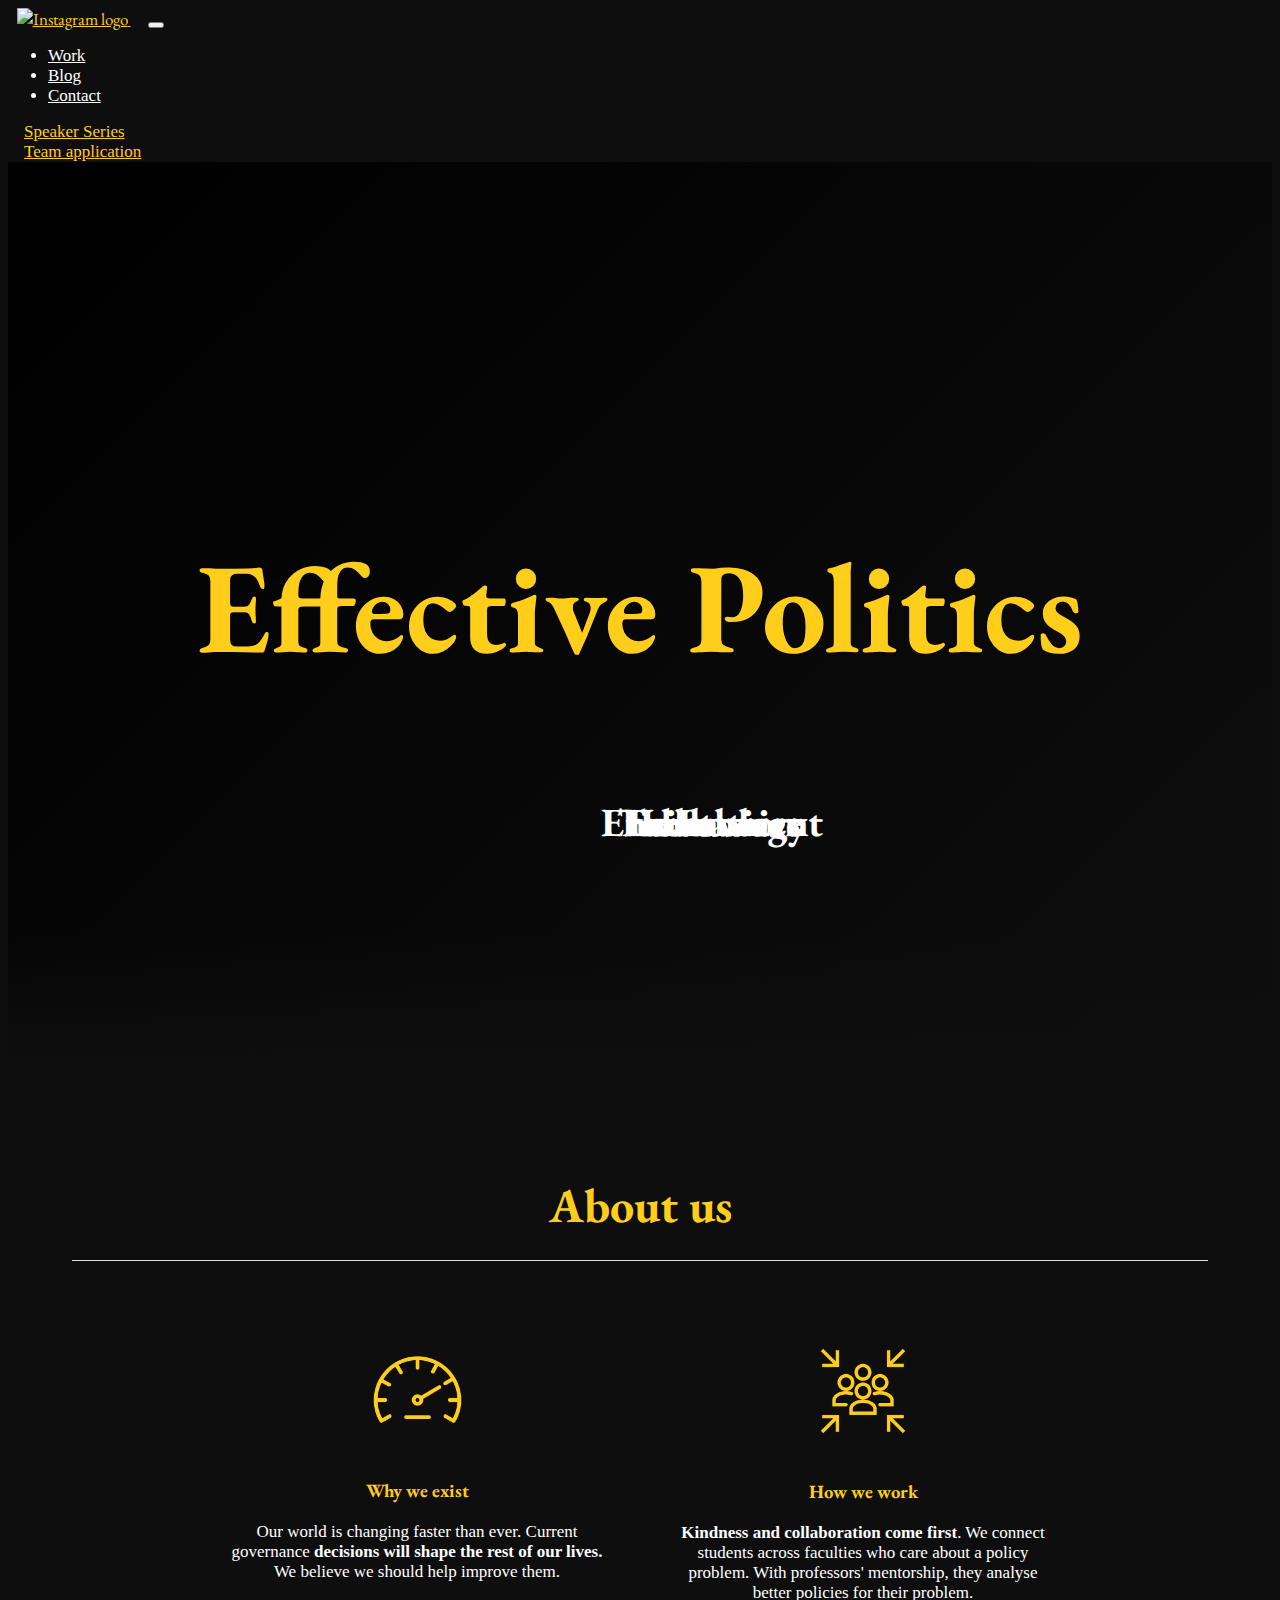
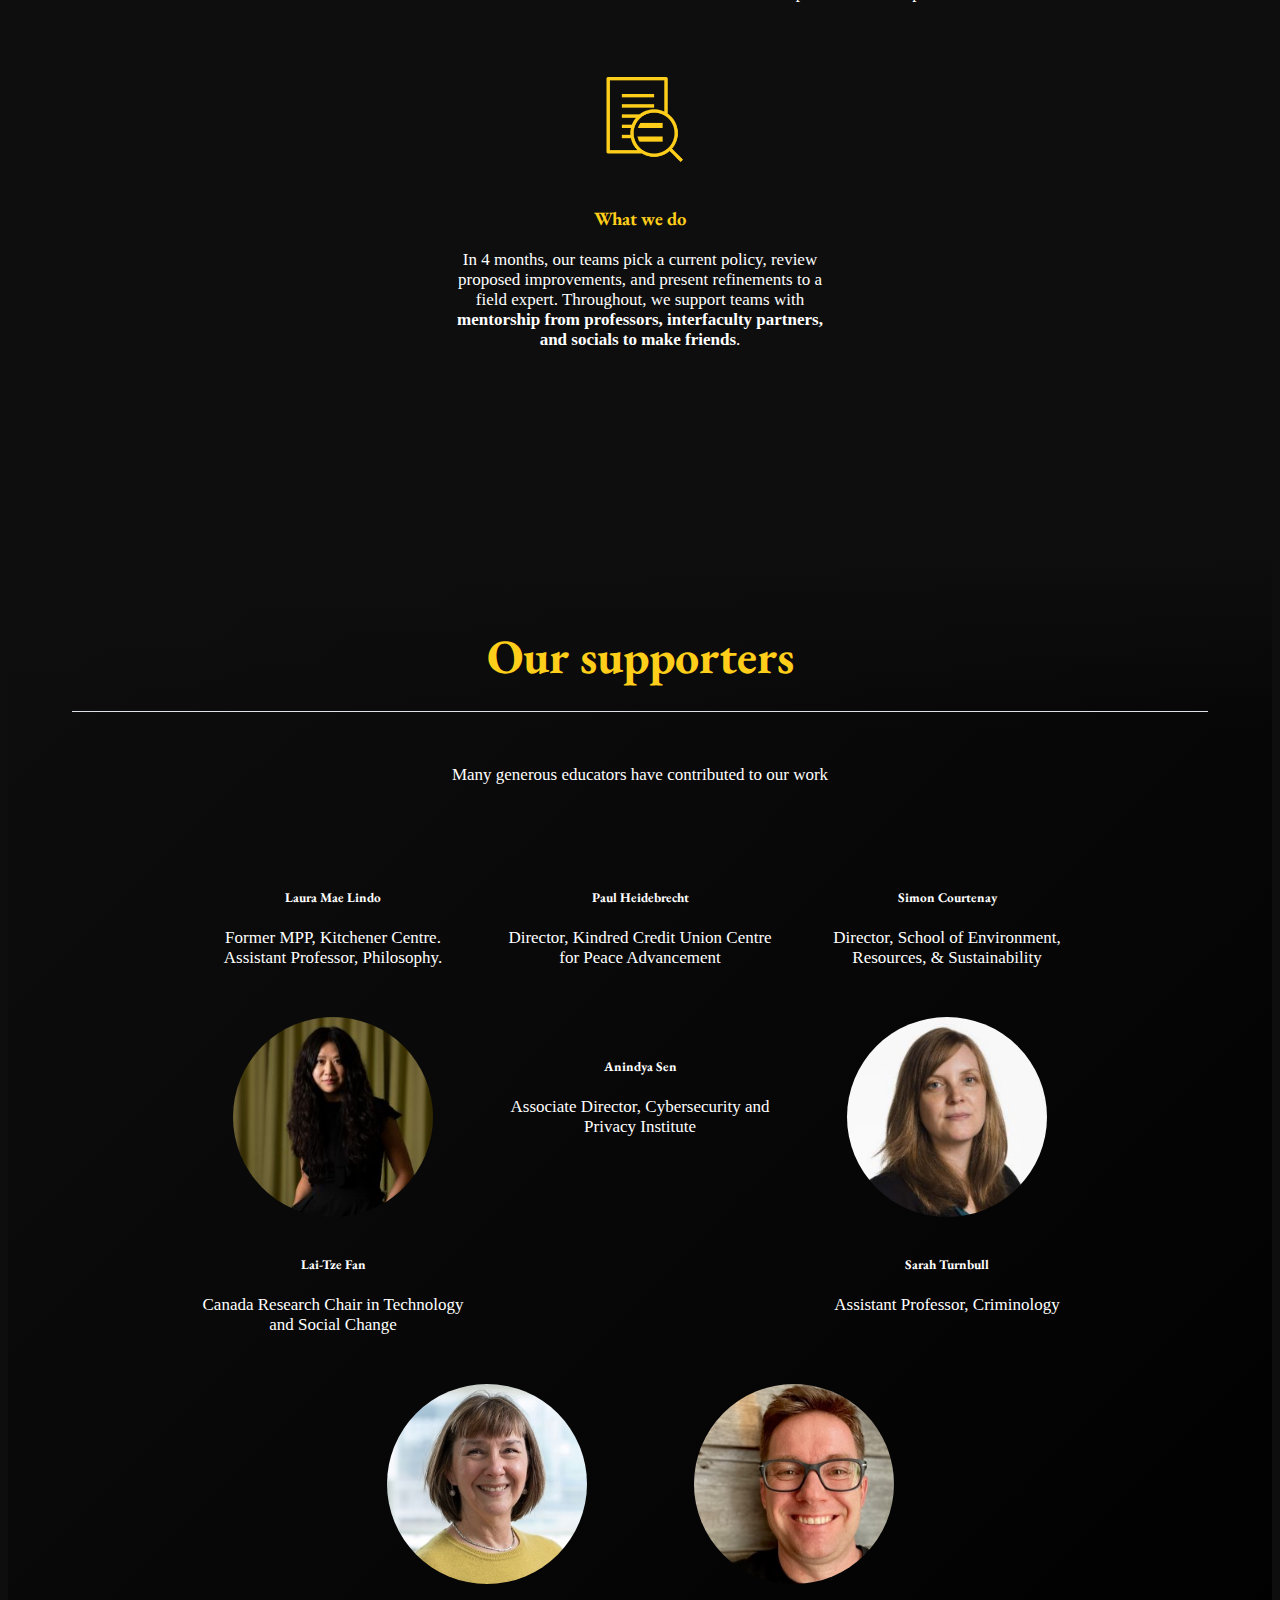
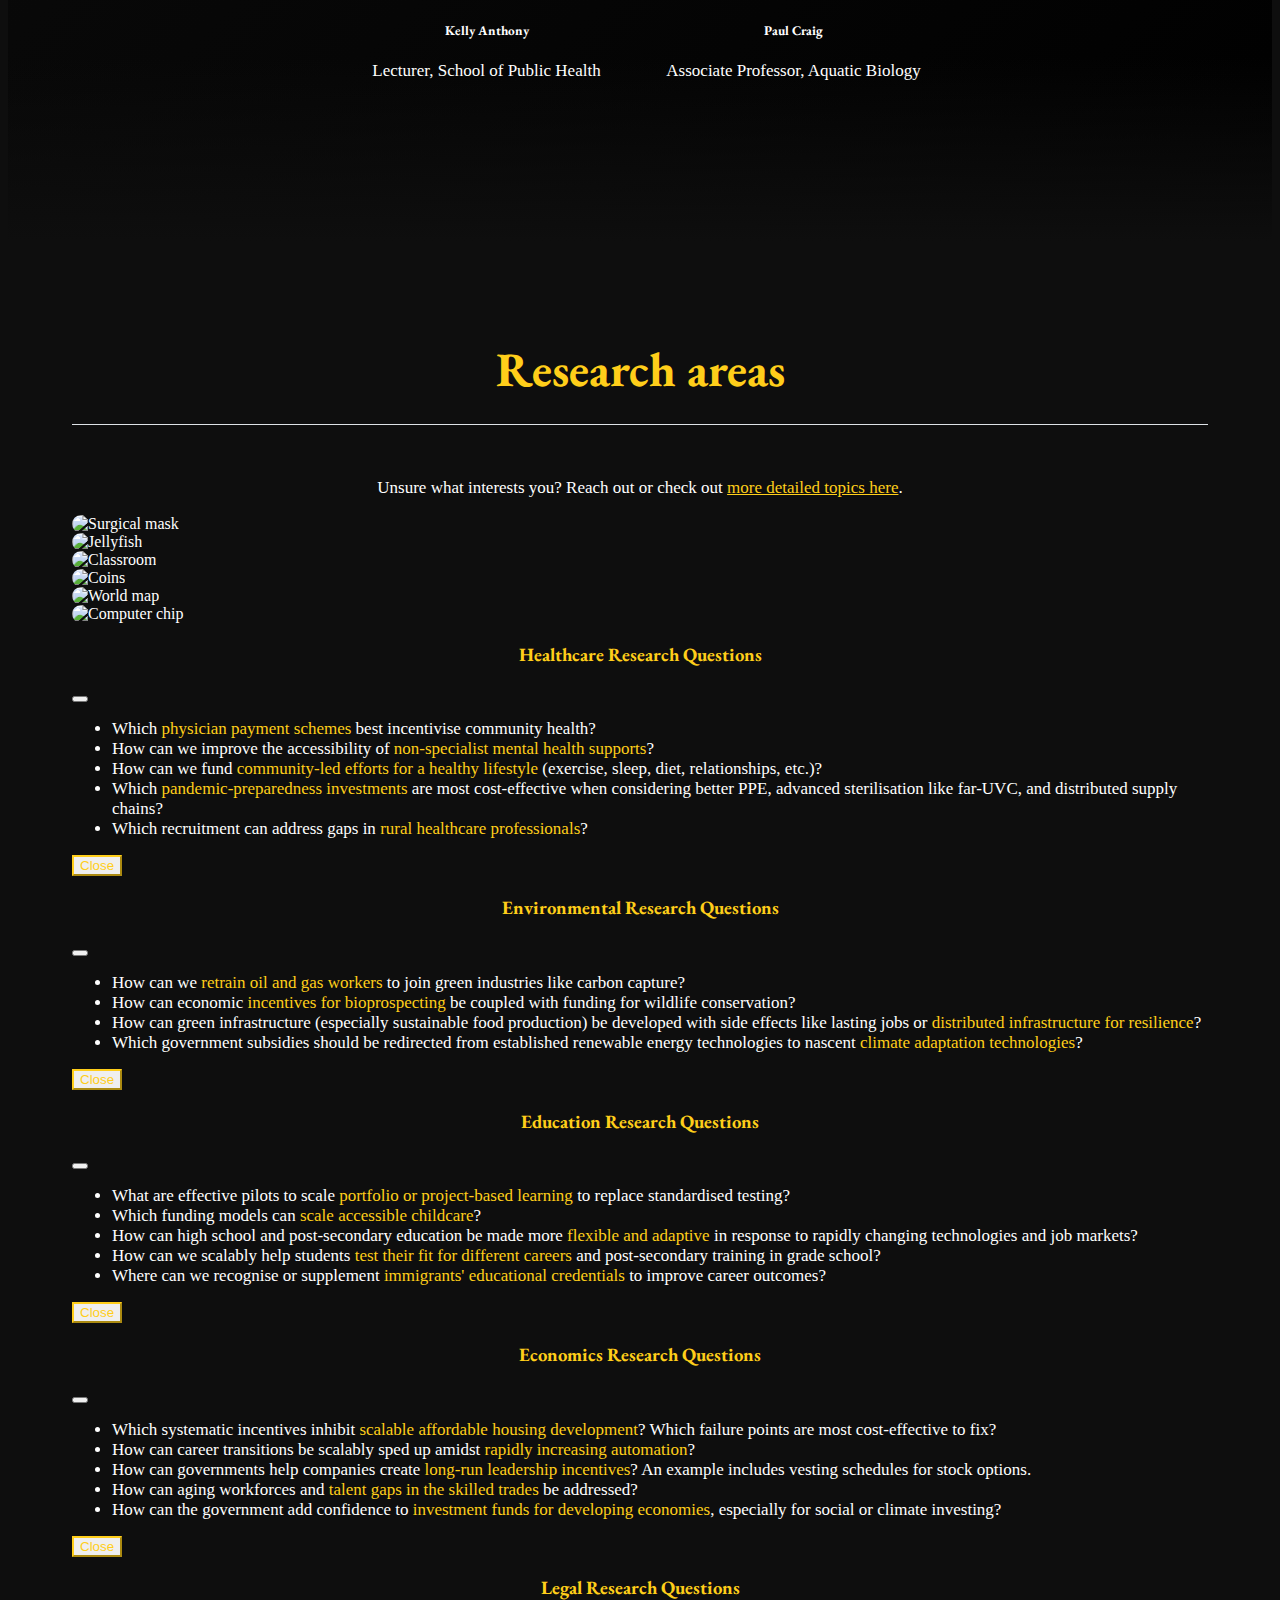
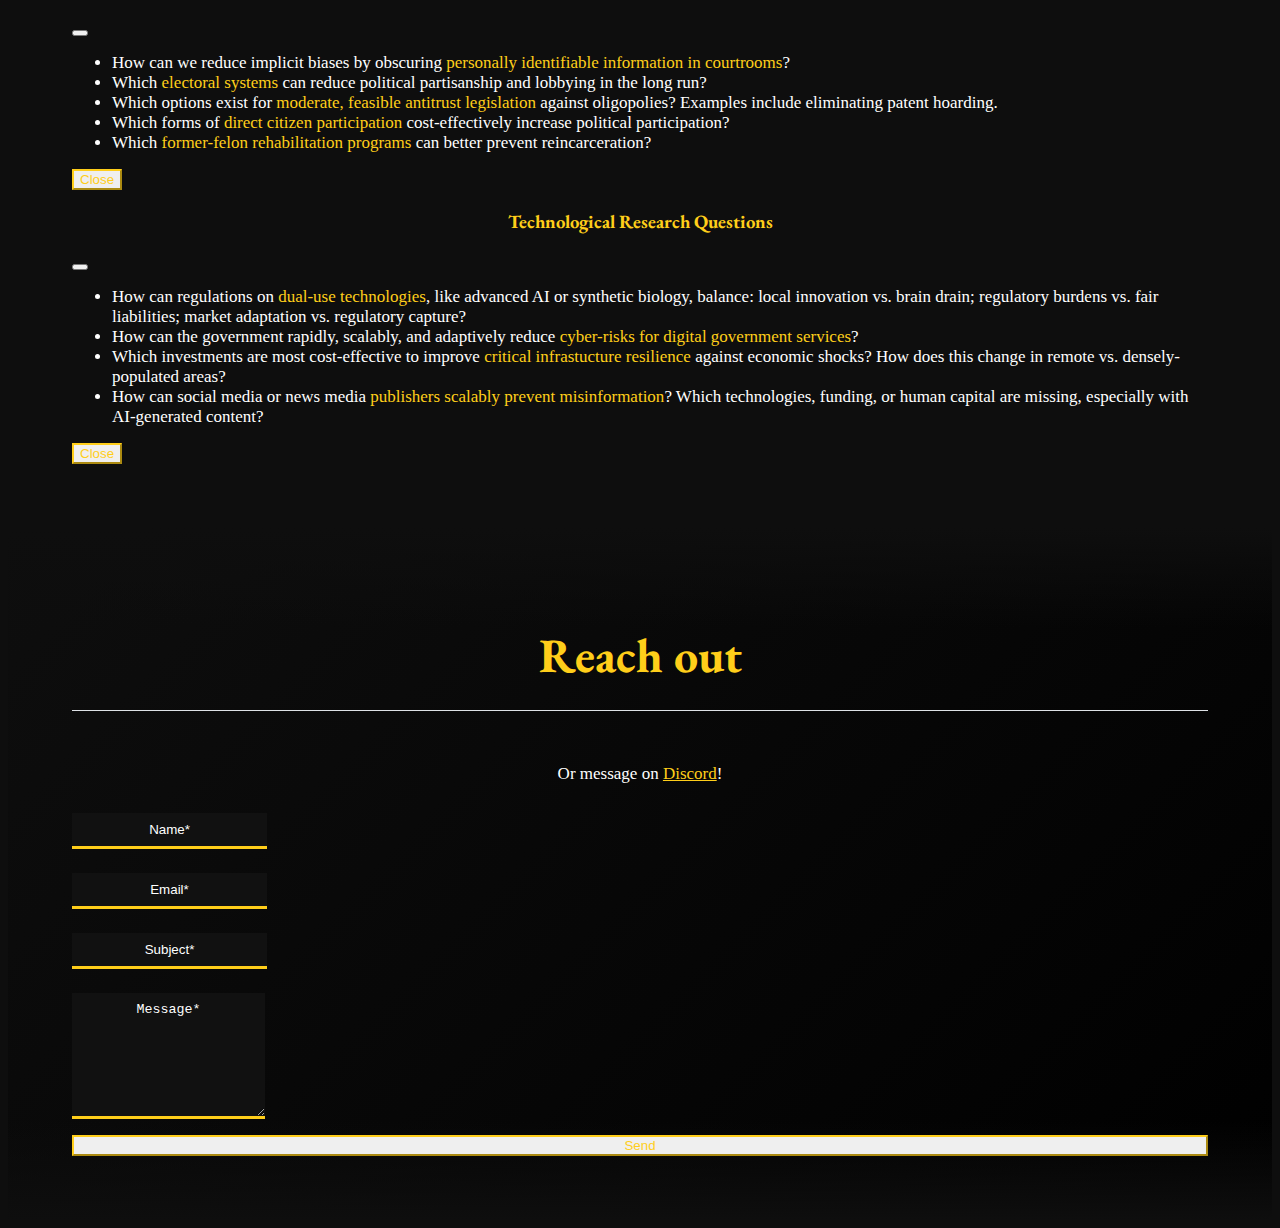
==== commit e9e2b70e: "Added speaker series application" ====
--- a/index.html
+++ b/index.html
@@ -14,11 +14,26 @@
     <link rel="stylesheet" href="assets/css/index.css">
 
 </head>
+
+<!-- Google tag (gtag.js) -->
+<script async src="https://www.googletagmanager.com/gtag/js?id=G-XW4JV1M5RN"></script>
+<script>
+  window.dataLayer = window.dataLayer || [];
+  function gtag(){dataLayer.push(arguments);}
+  gtag('js', new Date());
+  gtag('config', 'G-XW4JV1M5RN');
+</script>
+
 <body>
     <!-- Navigation bar -->
-    <nav class="navbar fixed-top navbar-expand-lg">
+    <nav class="navbar fixed-top navbar-expand-md">
       <div class="container-fluid">
-        <a class="navbar-brand custom-brand" href="#">EP</a>
+        <!-- add back after club launch <a class="navbar-brand custom-brand nav-img" aria-current="page" href="https://discord.gg/uzsGfxvPWW" target="_blank">
+          <img src="/assets/img/icons/discord.png" alt="Discord logo" style="width:33px;">
+        </a> -->
+        <a class="navbar-brand custom-brand nav-img" aria-current="page" href="https://instagram.com/effectivepolitics" target="_blank">
+          <img src="/assets/img/icons/Instagram.png" alt="Instagram logo">
+        </a>
         
         <button class="navbar-toggler navbar-dark" type="button" data-bs-toggle="collapse" data-bs-target="#navbarSupportedContent" aria-controls="navbarSupportedContent" aria-expanded="false" aria-label="Toggle navigation">
           <span class="navbar-toggler-icon"></span>
@@ -26,9 +41,6 @@
         
         <div class="collapse navbar-collapse" id="navbarSupportedContent">
           <ul class="navbar-nav me-auto mb-2 mb-lg-0">
-            <li class="nav-item">
-              <a class="nav-link" href="#contributors">Contributors</a>
-            </li>
             <li class="nav-item">
               <a class="nav-link active" aria-current="page" href="#work">Work</a>
             </li>
@@ -42,7 +54,11 @@
         </div>
 
         <div class="d-flex cta-button">
-          <a href="https://airtable.com/appXEmxfJCv07xcim/shrP3jd2LTQX33JCe" target="_blank" class="btn btn-accent-custom">Apply by Jan 28th</a>
+          <a href="https://airtable.com/appXEmxfJCv07xcim/shrBrFayJYj3bFfkL" target="_blank" class="btn btn-accent-custom">Speaker Series</a>
+        </div>
+
+        <div class="d-flex cta-button">
+          <a href="https://airtable.com/appXEmxfJCv07xcim/shrP3jd2LTQX33JCe" target="_blank" class="btn btn-accent-custom">Team application</a>
         </div>
       </div>
     </nav>
@@ -122,36 +138,44 @@
           </div>
 
           <div class="person-item">
+            <img src="assets/img/mentors/anindyasen.jpg" alt="">
+            <h5>Anindya Sen</h5>
+            <p>Associate Director, Cybersecurity and Privacy Institute</p>
+          </div>
+
+          <div class="person-item">
+            <img src="assets/img/mentors/sarahturnbull.jpg" alt="">
+            <h5>Sarah Turnbull</h5>
+            <p>Assistant Professor, Criminology</p>
+          </div>
+
+          <!-- On sabbatical
+          <div class="person-item">
+            <img src="assets/img/mentors/alaindesirenimubona.jpg" alt="">
+            <h5>Alain-Désiré Nimubona</h5>
+            <p>Associate Professor, Environmental Economics</p>
+          </div>
+          -->
+
+          <div class="person-item">
+            <img src="assets/img/mentors/kellyanthony.jpg" alt="">
+            <h5>Kelly Anthony</h5>
+            <p>Lecturer, School of Public Health</p>
+          </div>
+
+          <div class="person-item">
             <img src="assets/img/mentors/paulcraig.jpg" alt="">
             <h5>Paul Craig</h5>
             <p>Associate Professor, Aquatic Biology</p>
           </div>
 
-          <div class="person-item">
-            <img src="assets/img/mentors/sarahturnbull.jpg" alt="">
-            <h5>Sarah Turnbull</h5>
-            <p>Assistant Professor, Criminology</p>
-          </div>
-
-          <!-- On sabbatical
-          <div class="person-item">
-            <img src="assets/img/mentors/alaindesirenimubona.jpg" alt="">
-            <h5>Alain-Désiré Nimubona</h5>
-            <p>Associate Professor, Environmental Economics</p>
-          </div>
-          -->
-
-          <div class="person-item">
-            <img src="assets/img/mentors/kellyanthony.jpg" alt="">
-            <h5>Kelly Anthony</h5>
-            <p>Lecturer, School of Public Health</p>
-          </div>
-
+          <!-- To be confirmed
           <div class="person-item">
             <img src="assets/img/mentors/predragrajsic.jpg" alt="">
             <h5>Predrag Rajsic</h5>
             <p>Lecturer, Agricultural Economics</p>
           </div>
+          -->
 
         </div>
       </div>
@@ -367,18 +391,25 @@
 
     <section id="contact" class="">
       <div class="container-fluid">
-        <h1>Reach out</h1>
+        <h1 class="pb-2">Reach out</h1>
+
+        <p>
+          Or message on 
+          <a href="https://discord.gg/uzsGfxvPWW" target="_blank">Discord</a>!
+        </p>
         
         <div class="contact-form">
           <form action="https://formspree.io/f/xqkvwrwr" method="POST">
             <div class="row">
-              <div class="col-md-6">
+              <div class="col-xs-12">
                 <div class="form-group">
                   <input id="form_name" type="text" name="name" class="form-control" placeholder="Name*" required="required"
                     data-error="Name is required.">
                 </div>
               </div>
-              <div class="col-md-6">
+            </div>
+            <div class="row">
+              <div class="col-xs-12">
                 <div class="form-group">
                   <input id="form_email" type="email" name="email" class="form-control" placeholder="Email*" required="required"
                     data-error="Valid email is required.">
@@ -386,7 +417,7 @@
               </div>
             </div>
             <div class="row">
-              <div class="col-md-12">
+              <div class="col-xs-12">
                 <div class="form-group">
                   <input id="form_subject" type="text" name="subject" class="form-control" placeholder="Subject*"
                     required="required" data-error="Subject is required.">
@@ -394,7 +425,7 @@
               </div>
             </div>
             <div class="row">
-              <div class="col-md-12">
+              <div class="col-xs-12">
                 <div class="form-group">
                   <textarea id="form_message" name="message" class="form-control" placeholder="Message*" rows="7"
                     required="required" data-error="Please leave a message."></textarea>
--- a/assets/css/index.css
+++ b/assets/css/index.css
@@ -14,7 +14,8 @@
 
 h1 {
     font-size: 3em;
-    margin-bottom: 1em;
+    padding-bottom: 0.5em;
+    margin-bottom: 1.1em;
     border-bottom: rgb(222, 226, 230) solid 1px;
 }
 
@@ -111,7 +112,23 @@
     color: #FFCE1A;
     font-family: 'EB Garamond', 'Times New Roman', Times, serif;
     margin-left: 1em;
-}
+    align-self: center;
+}
+
+nav a.navbar-brand.custom-brand.nav-img {
+    margin-right: 1em;
+    margin-left: 0.5em;
+}
+
+nav a.navbar-brand.custom-brand.nav-img img {
+    width: 22px;
+    margin-top: -3px;
+}
+
+nav.navbar div.container-fluid div.cta-button  {
+    margin-left: 1em;    
+}
+
 
 /* ==== PERSON GALLERY ==== */ 
 div#person-grid {
@@ -168,11 +185,13 @@
 /* ===== CONTACT ===== */
 
 div.contact-form input:not([type="submit"]), div.contact-form textarea {
-    background-color: transparent;
+    background-color: #111;
     color: white;
     border: none;
     border-bottom: solid #FFCE1A;
     margin: 12px 0px;
+    text-align: center;
+    padding: 9px;
 }
 
 div.contact-form input::placeholder, div.contact-form textarea::placeholder {
@@ -190,7 +209,7 @@
 }
 
 div.contact-form textarea:focus, div.contact-form input:not([type="submit"]):focus {
-    background-color: transparent;
+    background-color: #111;
     color: white;
     border: solid #FFCE1A;
     outline-width: 0px;
@@ -215,6 +234,14 @@
     }
 
     section p, section h1, section h2, section h3, section h4, section h5, section h6 {
+        text-align: center;
+    }
+
+    .navbar>.container, .navbar>.container-fluid, .navbar>.container-lg, .navbar>.container-md, .navbar>.container-sm, .navbar>.container-xl, .navbar>.container-xxl {
+        justify-content: center;
+    }
+
+    a.nav-link {
         text-align: center;
     }
 }
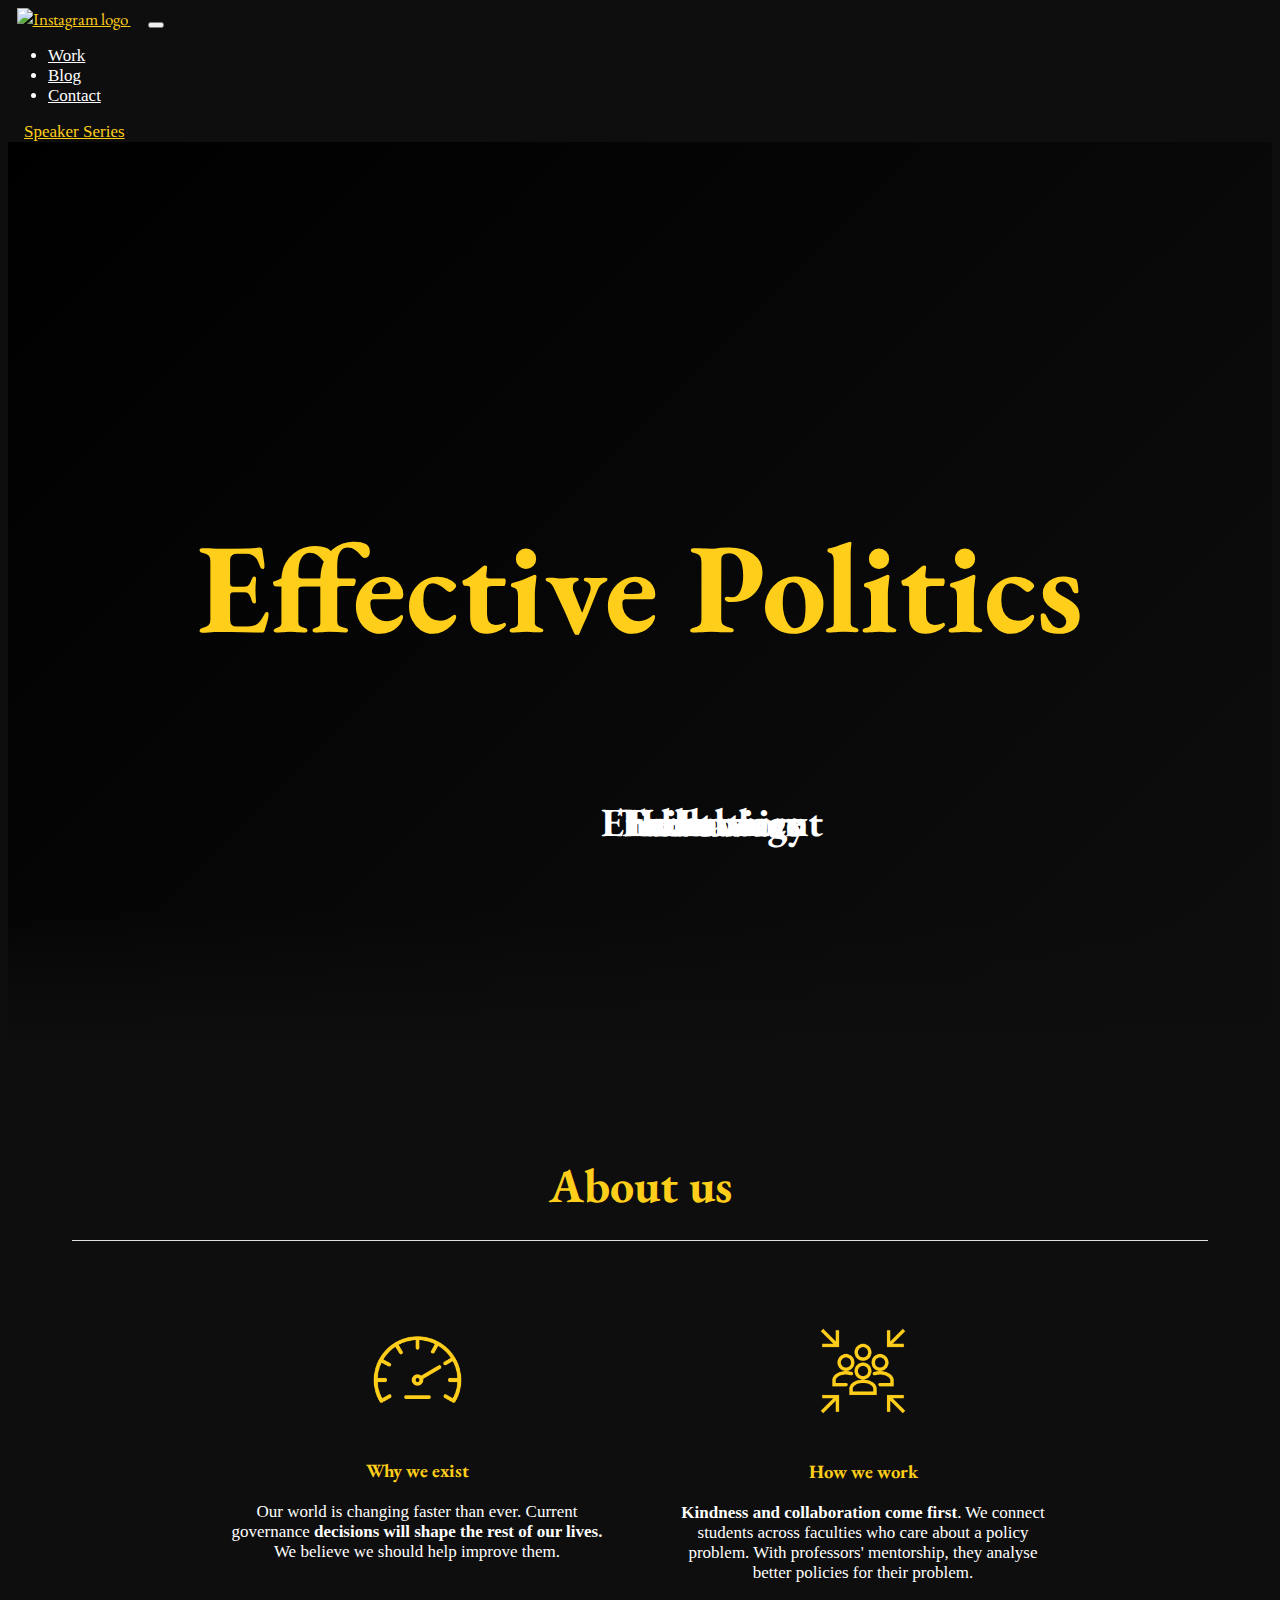
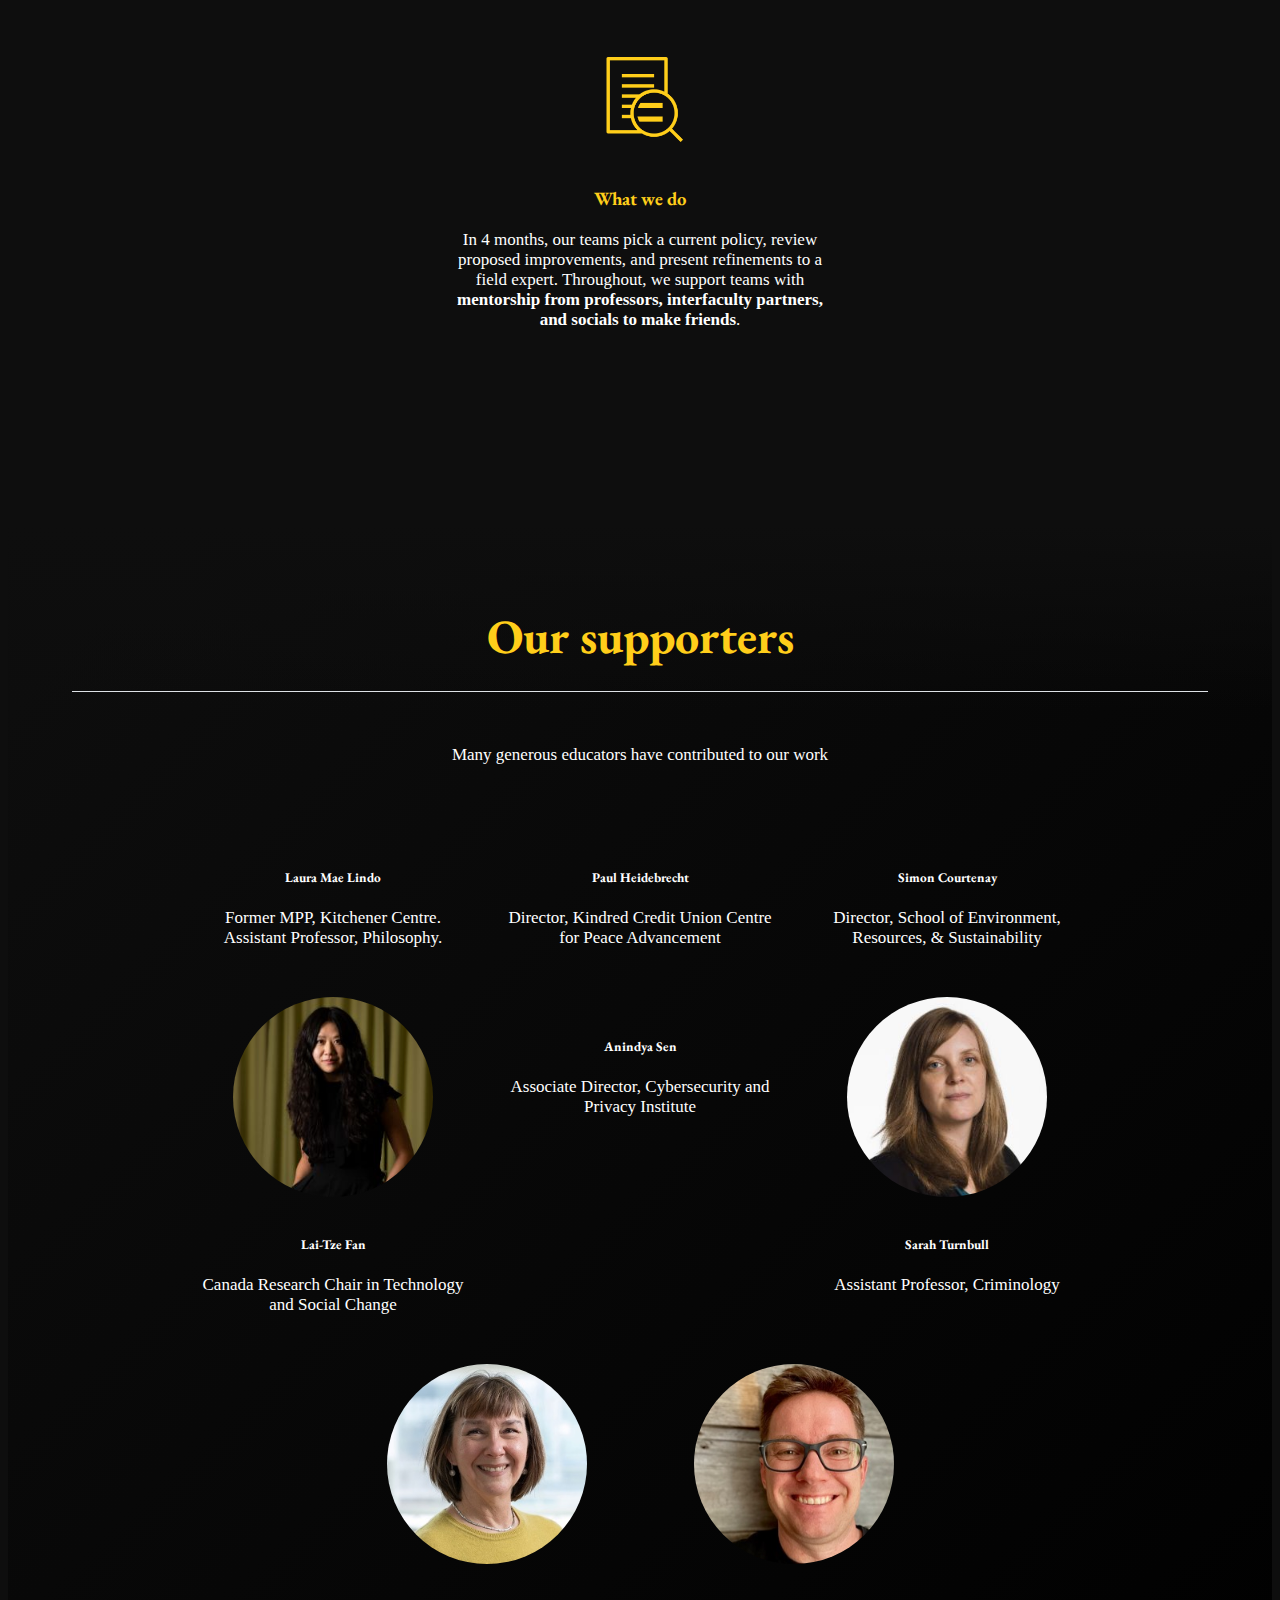
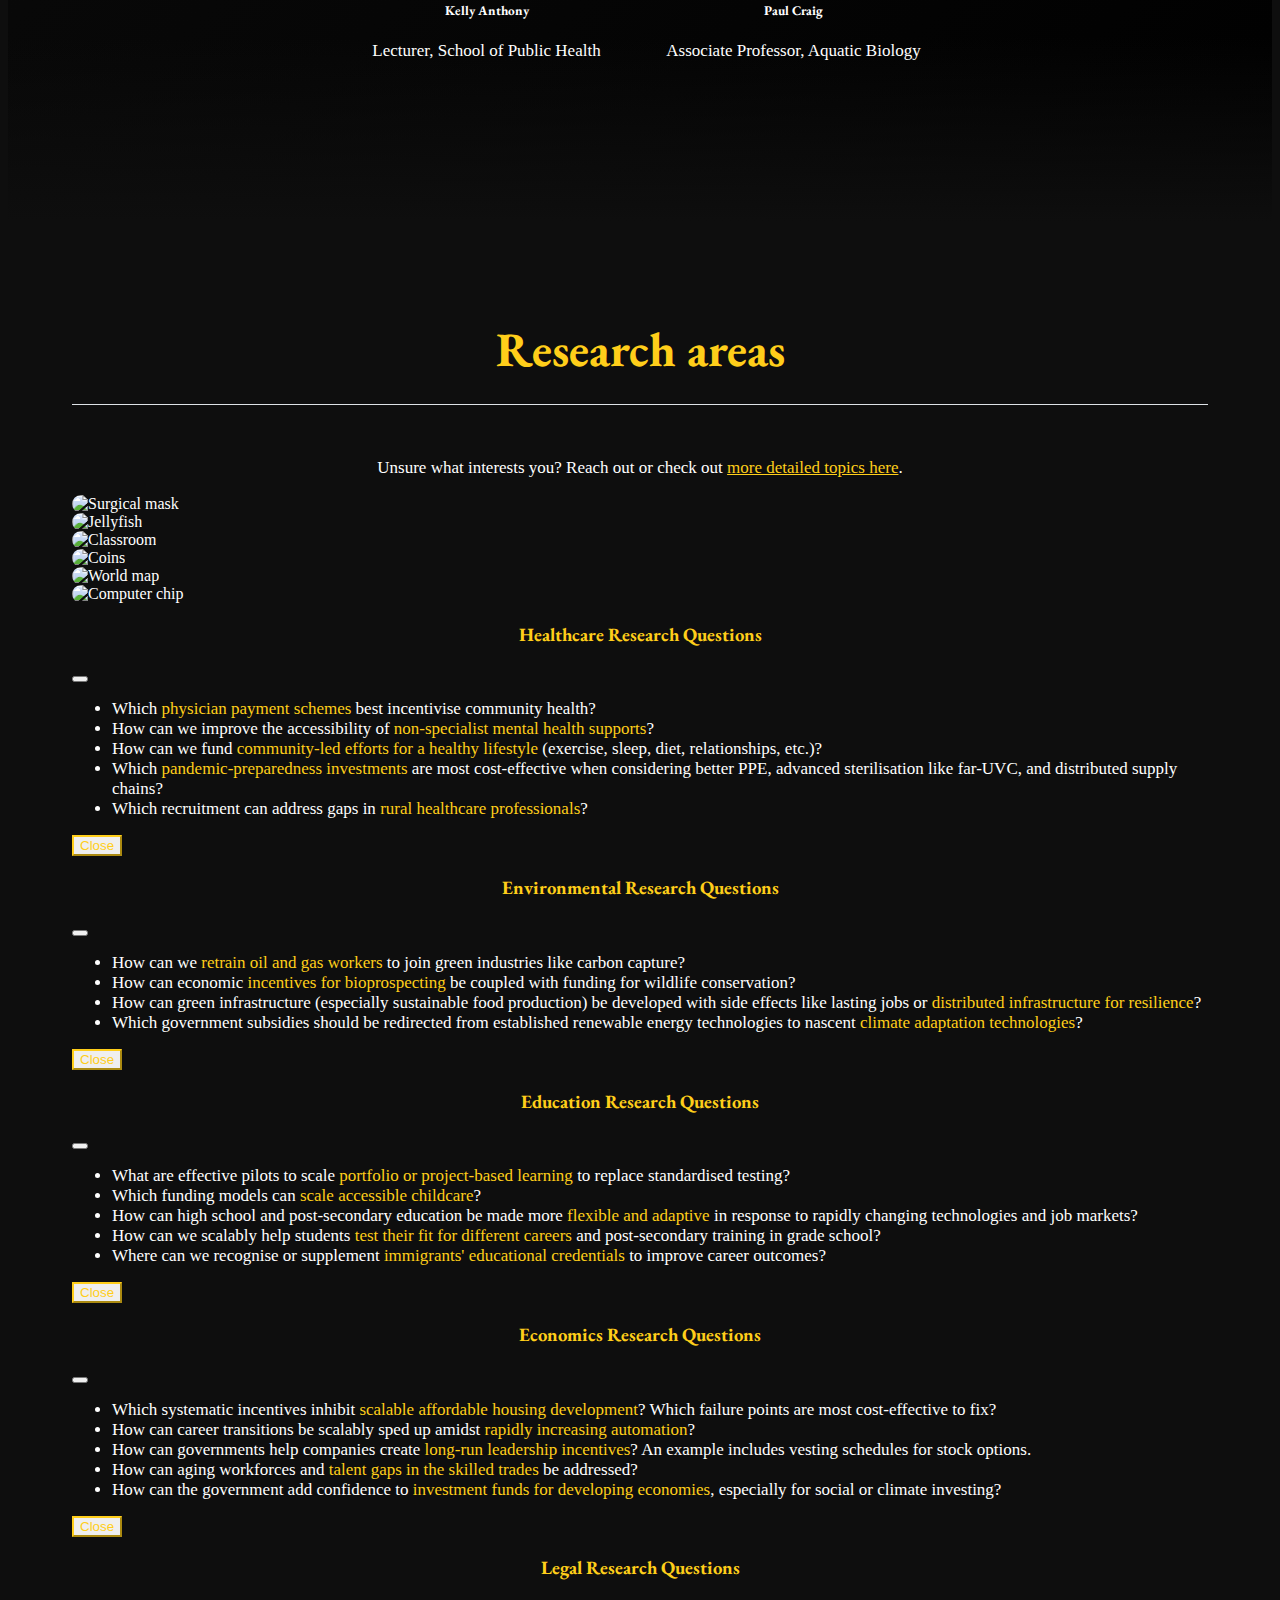
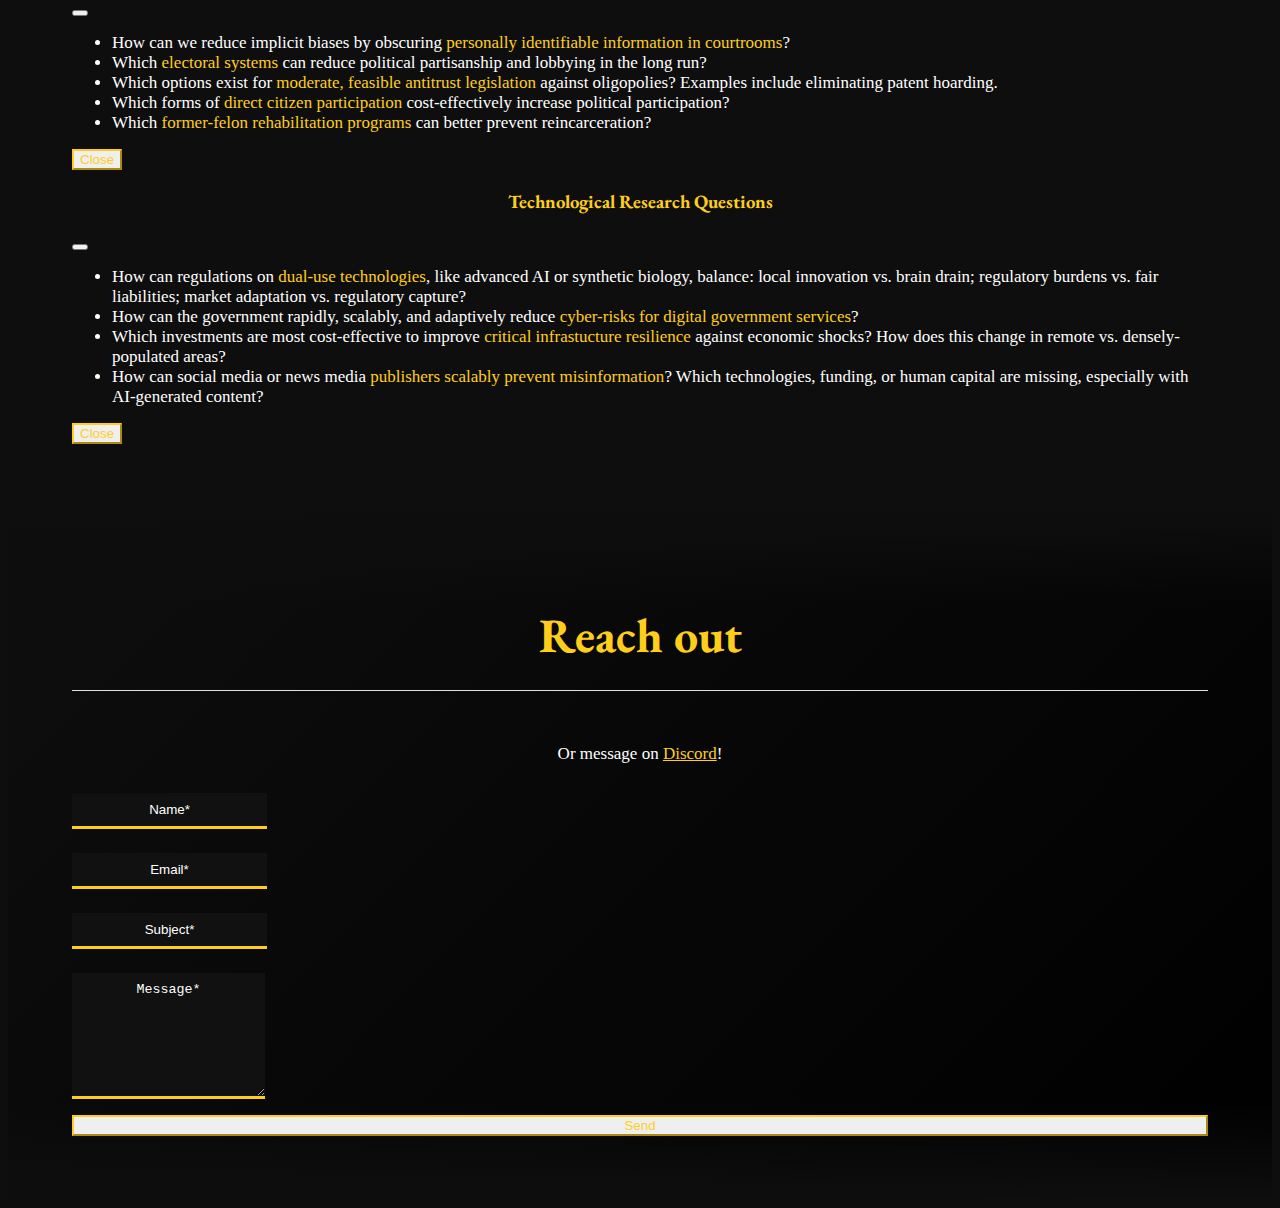
==== commit ca725960: "applications over" ====
--- a/index.html
+++ b/index.html
@@ -56,10 +56,6 @@
         <div class="d-flex cta-button">
           <a href="https://airtable.com/appXEmxfJCv07xcim/shrBrFayJYj3bFfkL" target="_blank" class="btn btn-accent-custom">Speaker Series</a>
         </div>
-
-        <div class="d-flex cta-button">
-          <a href="https://airtable.com/appXEmxfJCv07xcim/shrP3jd2LTQX33JCe" target="_blank" class="btn btn-accent-custom">Team application</a>
-        </div>
       </div>
     </nav>
 
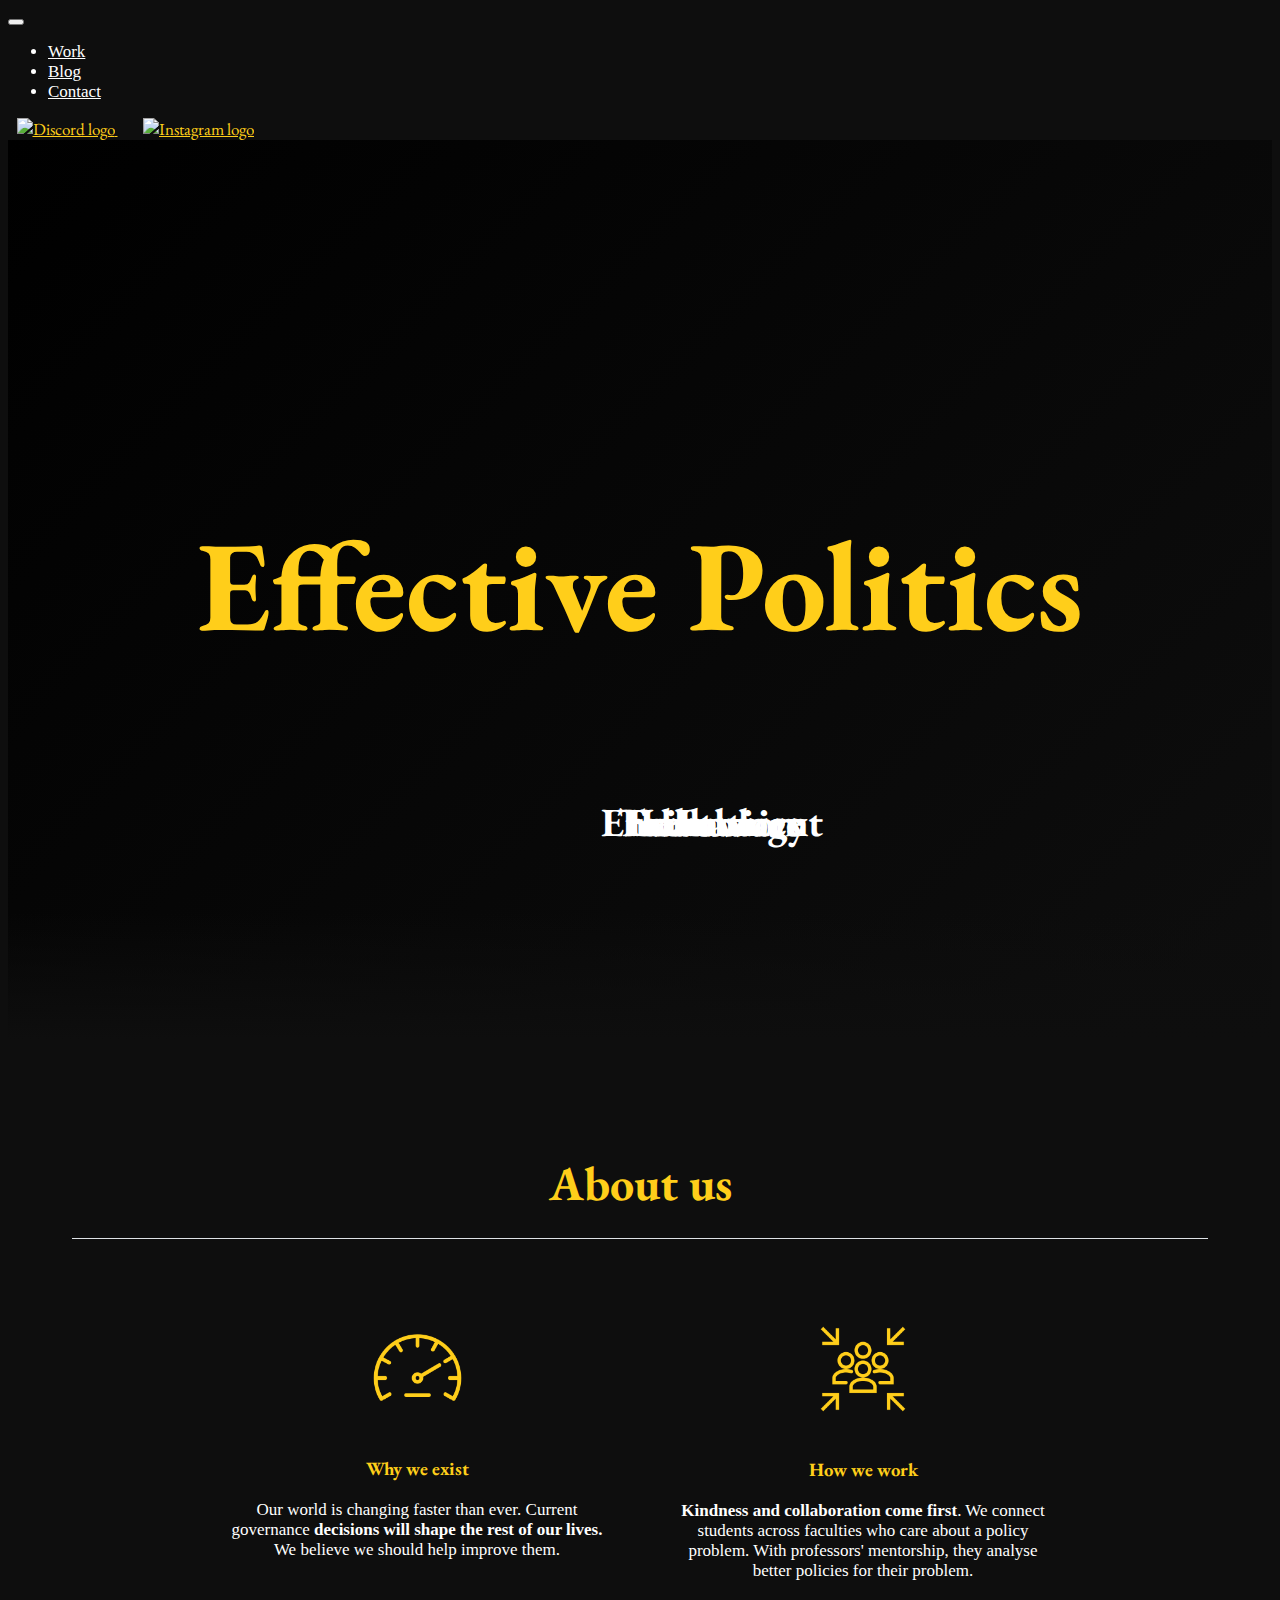
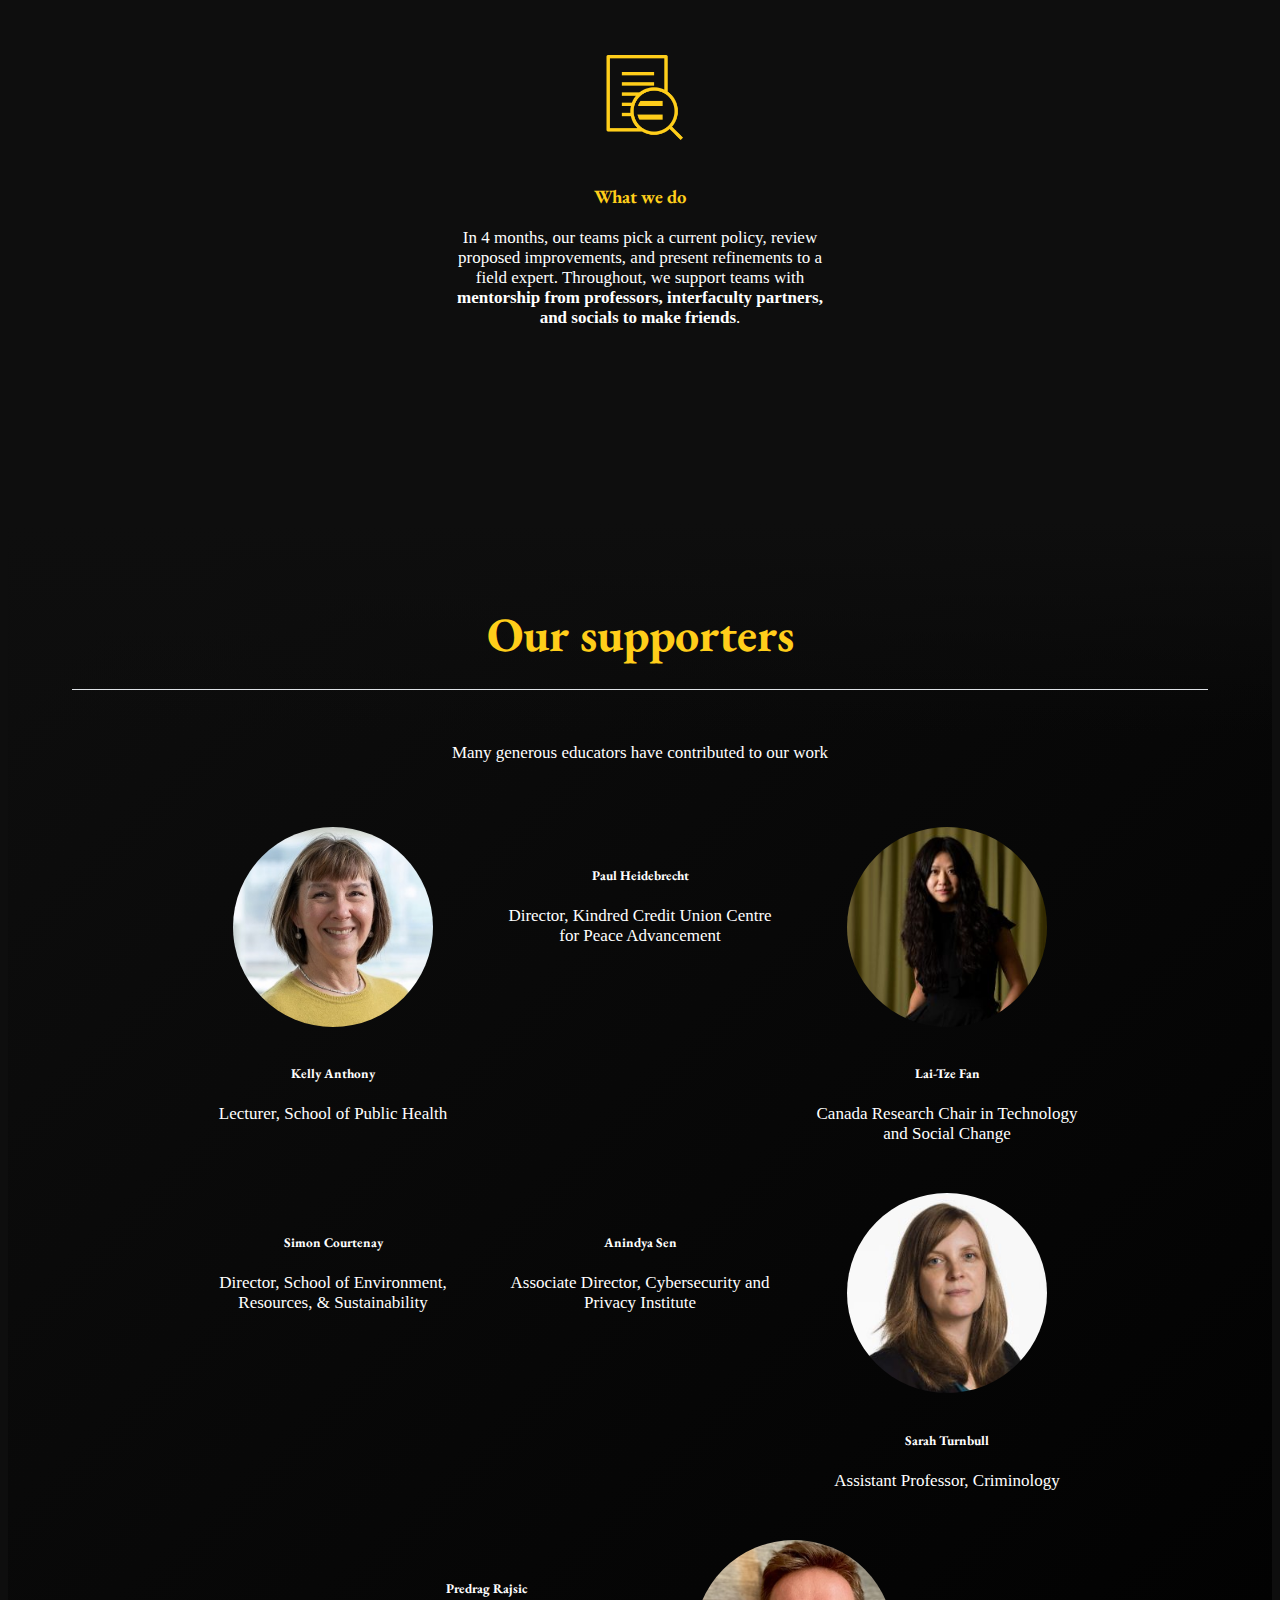
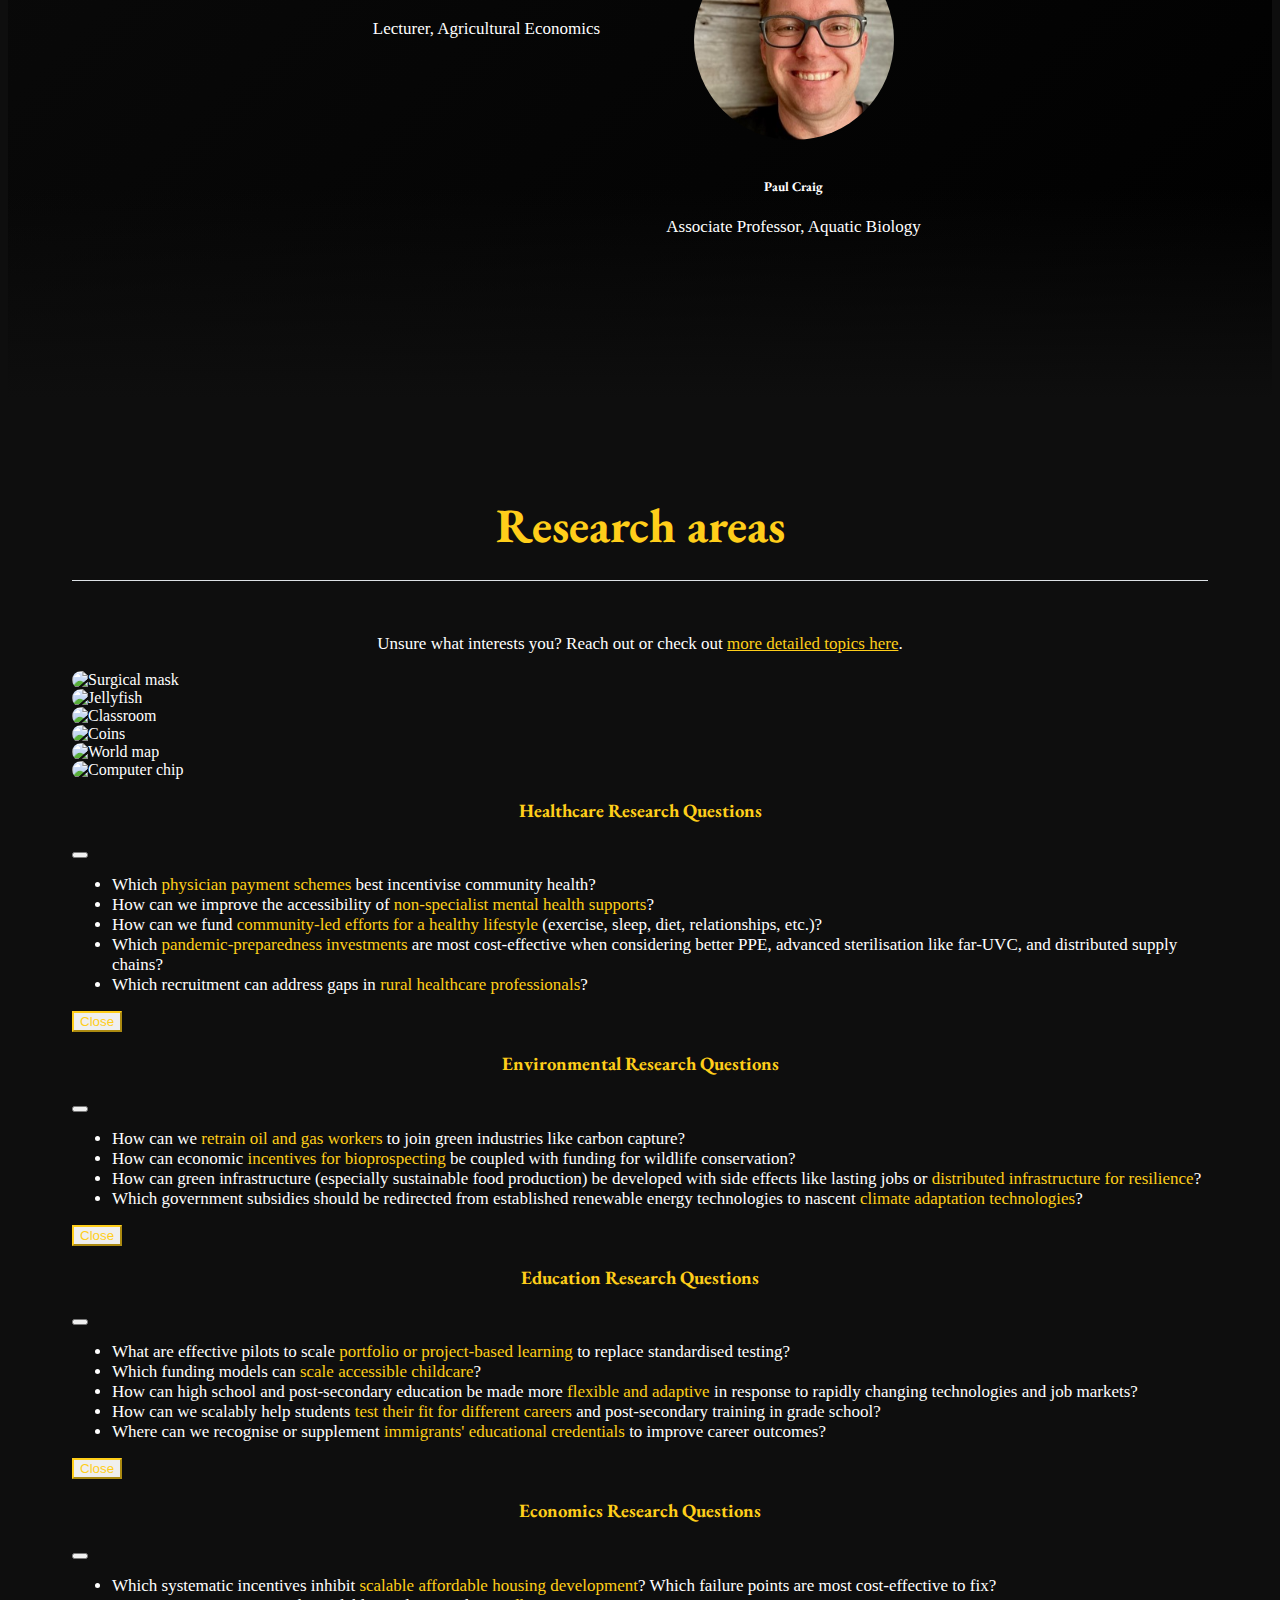
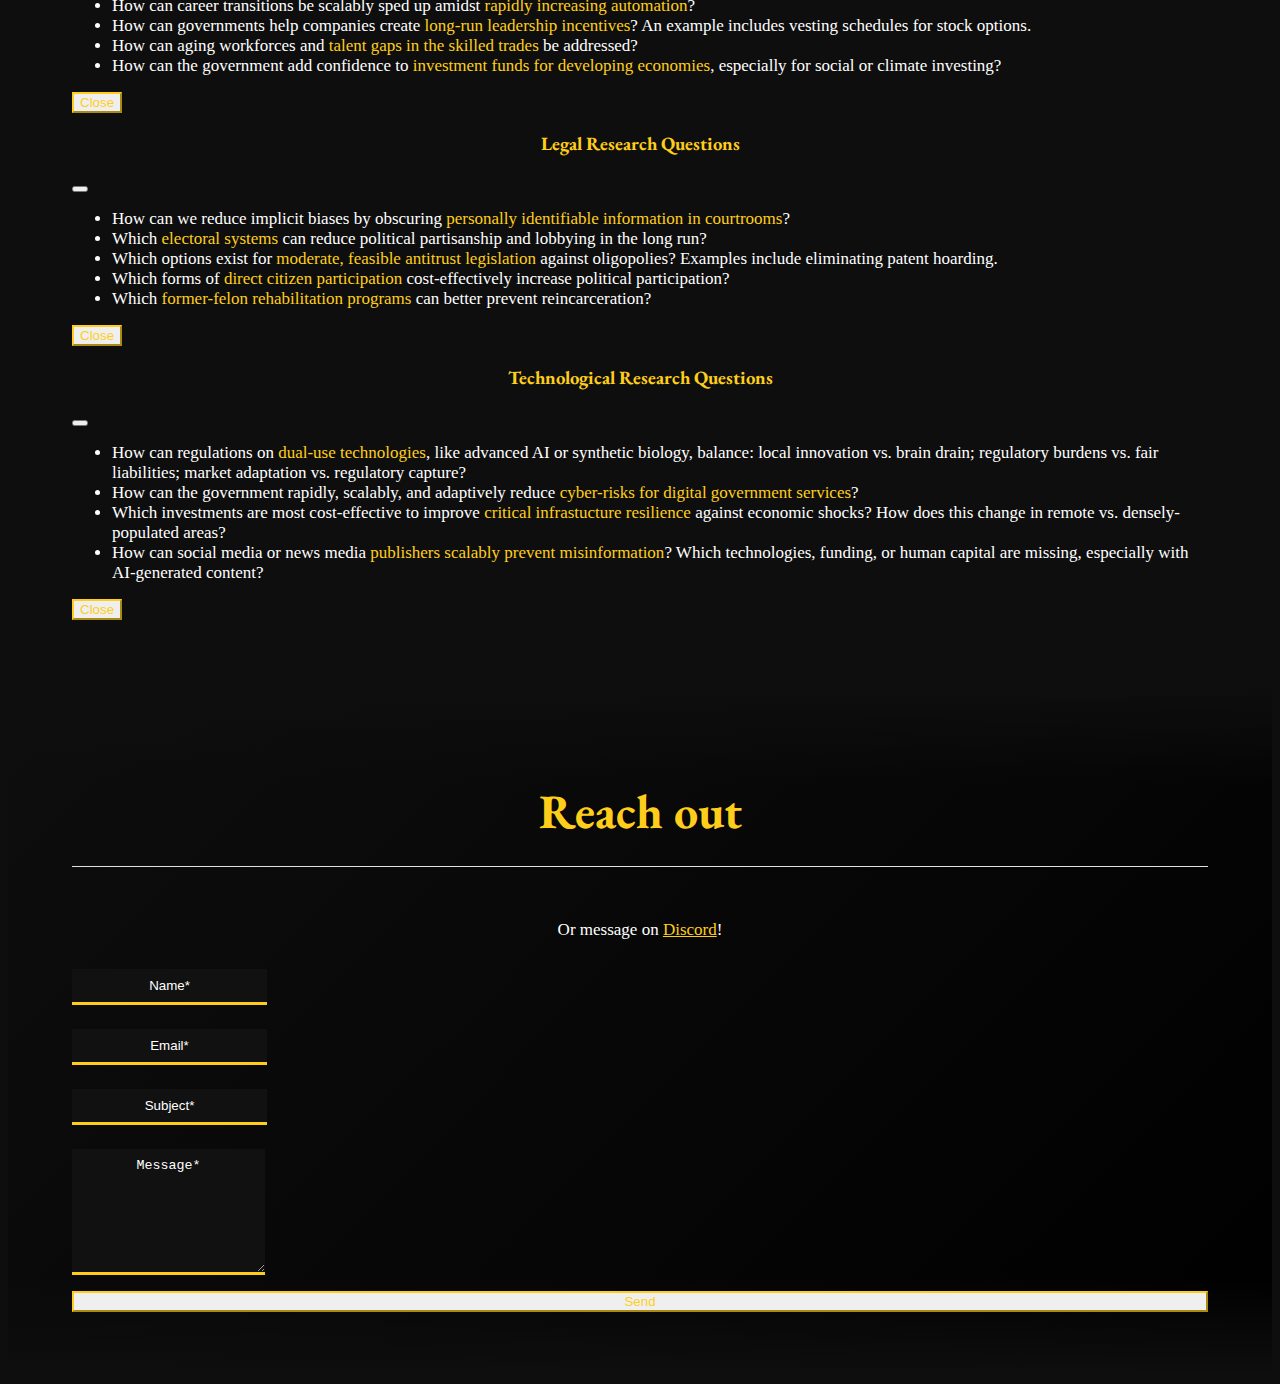
==== commit b43d20da: "finished speaker series" ====
--- a/index.html
+++ b/index.html
@@ -28,13 +28,6 @@
     <!-- Navigation bar -->
     <nav class="navbar fixed-top navbar-expand-md">
       <div class="container-fluid">
-        <!-- add back after club launch <a class="navbar-brand custom-brand nav-img" aria-current="page" href="https://discord.gg/uzsGfxvPWW" target="_blank">
-          <img src="/assets/img/icons/discord.png" alt="Discord logo" style="width:33px;">
-        </a> -->
-        <a class="navbar-brand custom-brand nav-img" aria-current="page" href="https://instagram.com/effectivepolitics" target="_blank">
-          <img src="/assets/img/icons/Instagram.png" alt="Instagram logo">
-        </a>
-        
         <button class="navbar-toggler navbar-dark" type="button" data-bs-toggle="collapse" data-bs-target="#navbarSupportedContent" aria-controls="navbarSupportedContent" aria-expanded="false" aria-label="Toggle navigation">
           <span class="navbar-toggler-icon"></span>
         </button>
@@ -53,9 +46,16 @@
           </ul>
         </div>
 
-        <div class="d-flex cta-button">
-          <a href="https://airtable.com/appXEmxfJCv07xcim/shrBrFayJYj3bFfkL" target="_blank" class="btn btn-accent-custom">Speaker Series</a>
-        </div>
+        <a class="navbar-brand custom-brand nav-img" aria-current="page" href="https://discord.gg/uzsGfxvPWW" target="_blank">
+          <img src="/assets/img/icons/discord.png" alt="Discord logo" style="width:33px;">
+        </a>
+        <a class="navbar-brand custom-brand nav-img" aria-current="page" href="https://instagram.com/effectivepolitics" target="_blank">
+          <img src="/assets/img/icons/Instagram.png" alt="Instagram logo">
+        </a>
+
+        <!-- cta area (not currently in use) <div class="d-flex cta-button">
+          <a href="" target="_blank" class="btn btn-accent-custom">Speaker Series</a>
+        </div> -->
       </div>
     </nav>
 
@@ -110,9 +110,9 @@
         
         <div id="person-grid" class="container-fluid d-flex">
           <div class="person-item">
-            <img src="assets/img/mentors/lauramaelindo.jpg" alt="">
-            <h5>Laura Mae Lindo</h5>
-            <p>Former MPP, Kitchener Centre. Assistant Professor, Philosophy.</p>
+            <img src="assets/img/mentors/kellyanthony.jpg" alt="">
+            <h5>Kelly Anthony</h5>
+            <p>Lecturer, School of Public Health</p>
           </div>
 
           <div class="person-item">
@@ -122,18 +122,18 @@
           </div>
 
           <div class="person-item">
+            <img src="assets/img/mentors/laitzefan.jpg" alt="">
+            <h5>Lai-Tze Fan</h5>
+            <p>Canada Research Chair in Technology and Social Change</p>
+          </div>
+
+          <div class="person-item">
             <img src="assets/img/mentors/simoncourtenay.jpg" alt="">
             <h5>Simon Courtenay</h5>
             <p>Director, School of Environment, Resources, & Sustainability</p>
           </div>
 
           <div class="person-item">
-            <img src="assets/img/mentors/laitzefan.jpg" alt="">
-            <h5>Lai-Tze Fan</h5>
-            <p>Canada Research Chair in Technology and Social Change</p>
-          </div>
-
-          <div class="person-item">
             <img src="assets/img/mentors/anindyasen.jpg" alt="">
             <h5>Anindya Sen</h5>
             <p>Associate Director, Cybersecurity and Privacy Institute</p>
@@ -145,18 +145,10 @@
             <p>Assistant Professor, Criminology</p>
           </div>
 
-          <!-- On sabbatical
-          <div class="person-item">
-            <img src="assets/img/mentors/alaindesirenimubona.jpg" alt="">
-            <h5>Alain-Désiré Nimubona</h5>
-            <p>Associate Professor, Environmental Economics</p>
-          </div>
-          -->
-
-          <div class="person-item">
-            <img src="assets/img/mentors/kellyanthony.jpg" alt="">
-            <h5>Kelly Anthony</h5>
-            <p>Lecturer, School of Public Health</p>
+          <div class="person-item">
+            <img src="assets/img/mentors/predragrajsic.jpg" alt="">
+            <h5>Predrag Rajsic</h5>
+            <p>Lecturer, Agricultural Economics</p>
           </div>
 
           <div class="person-item">
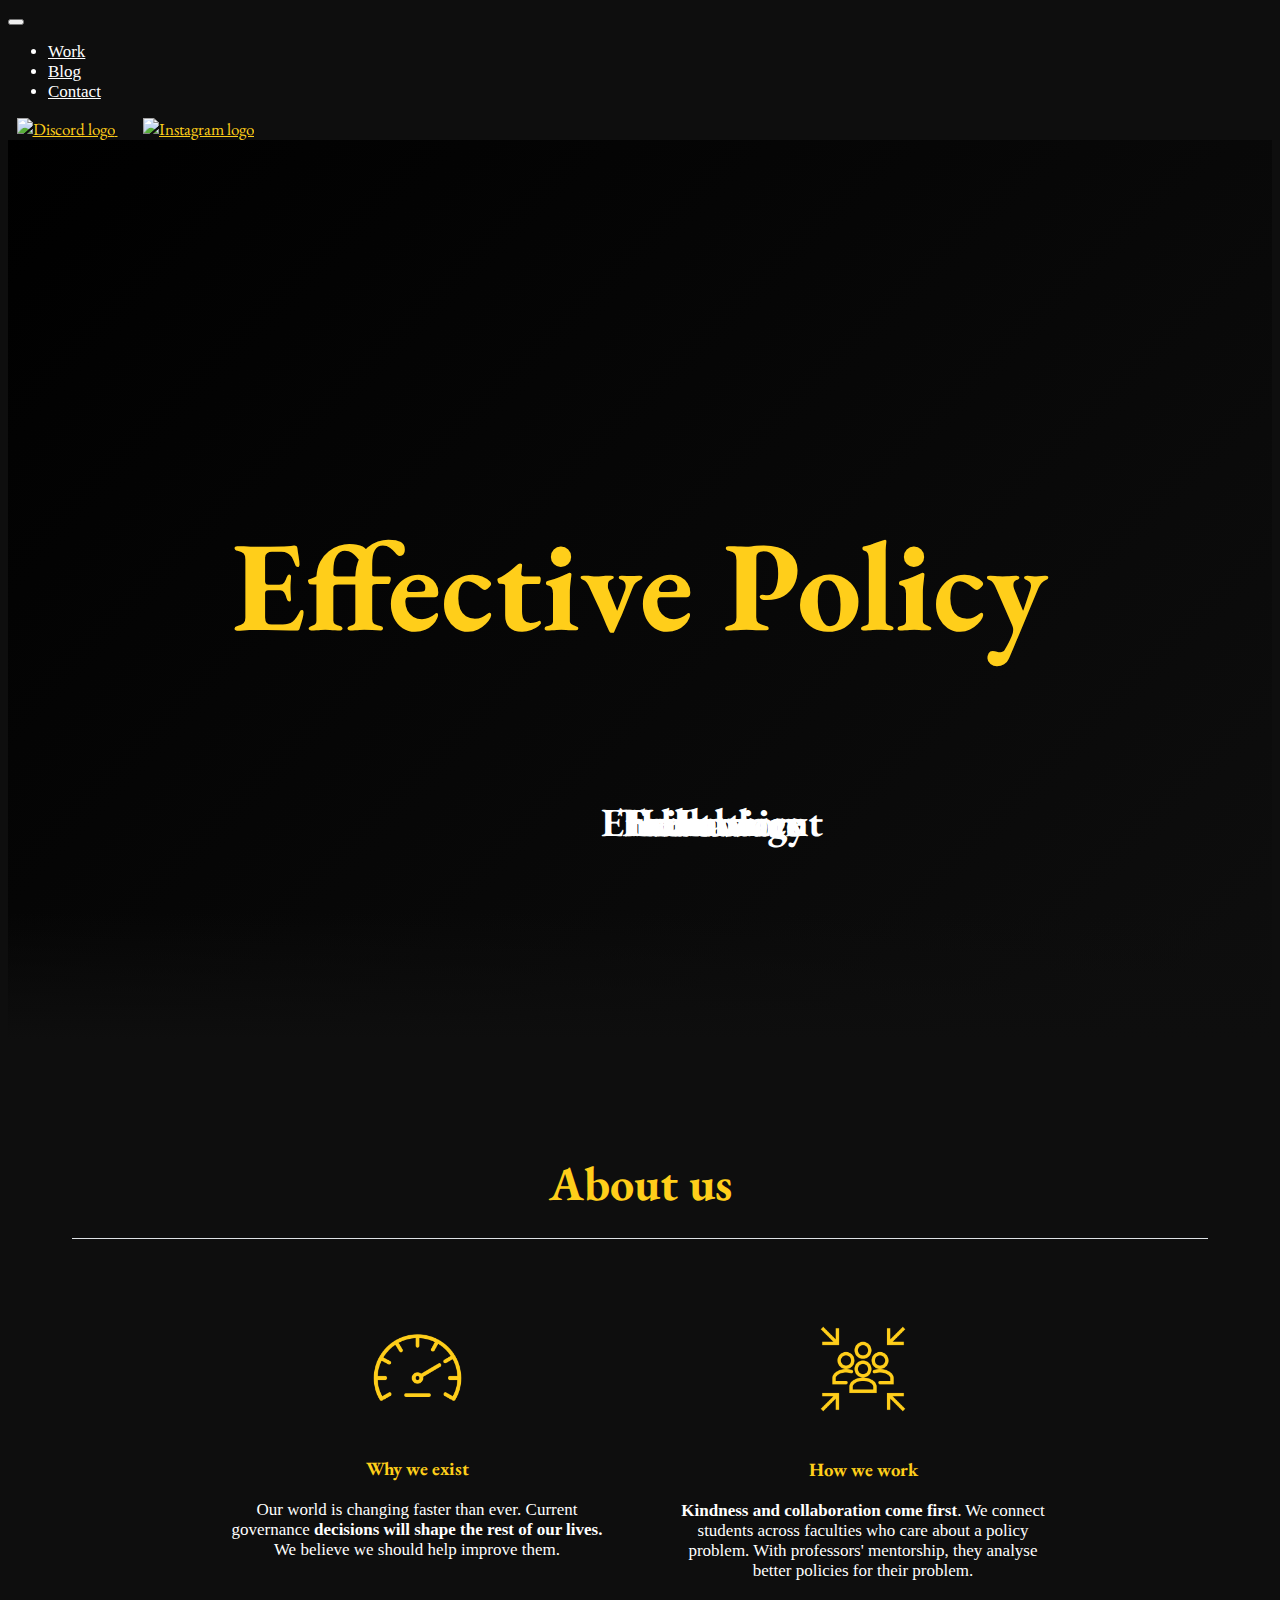
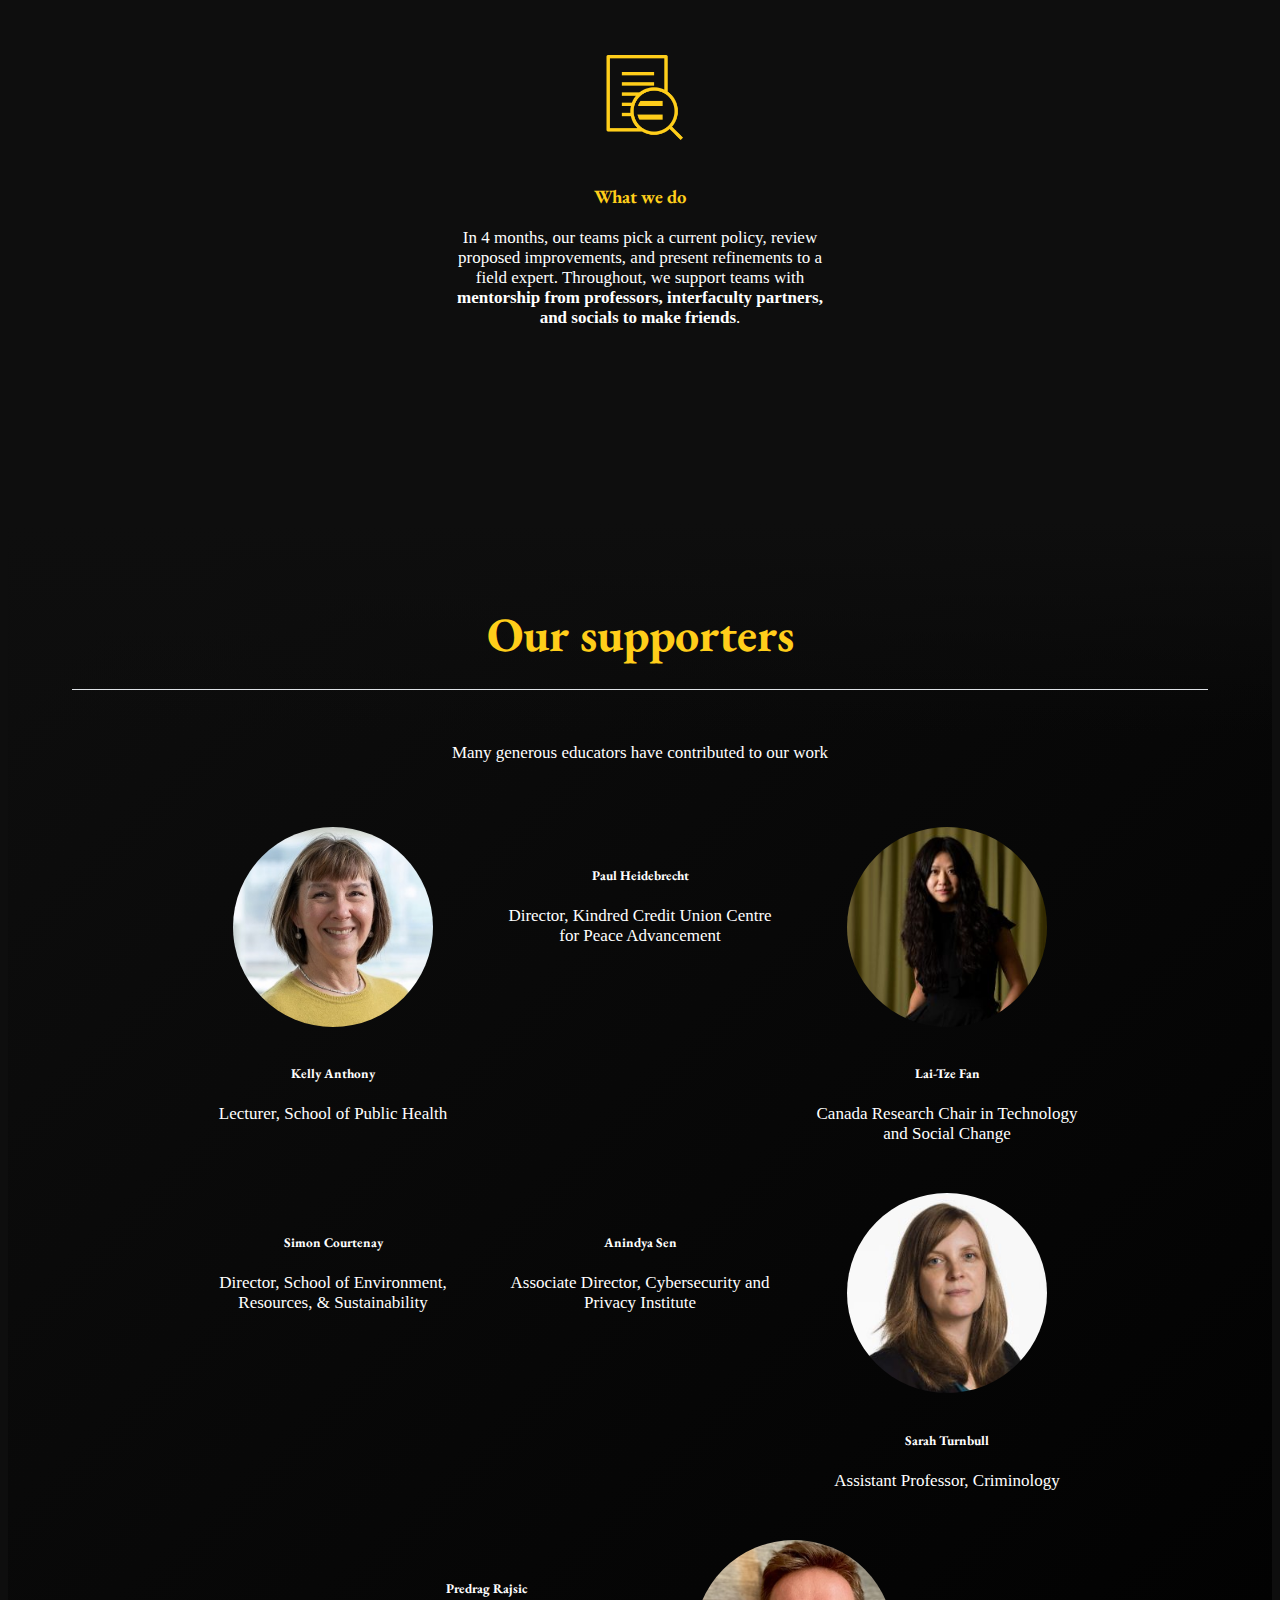
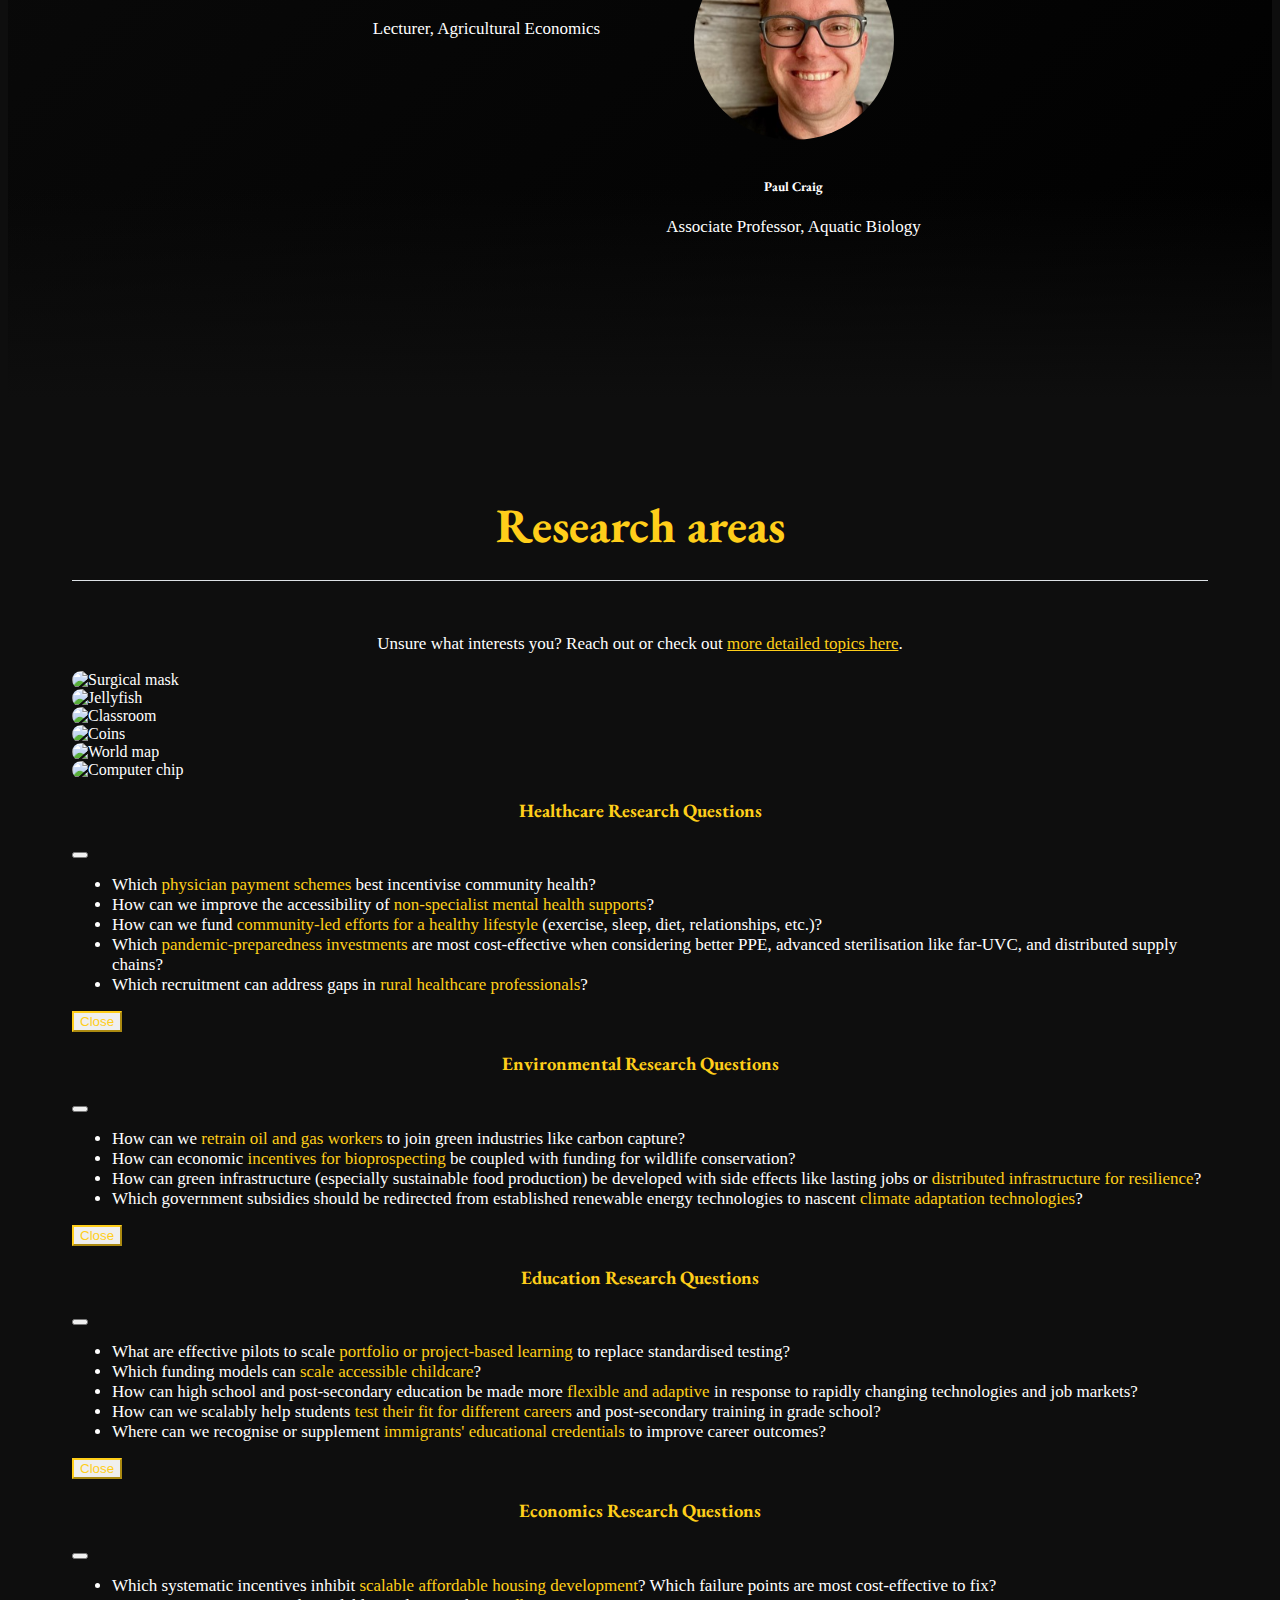
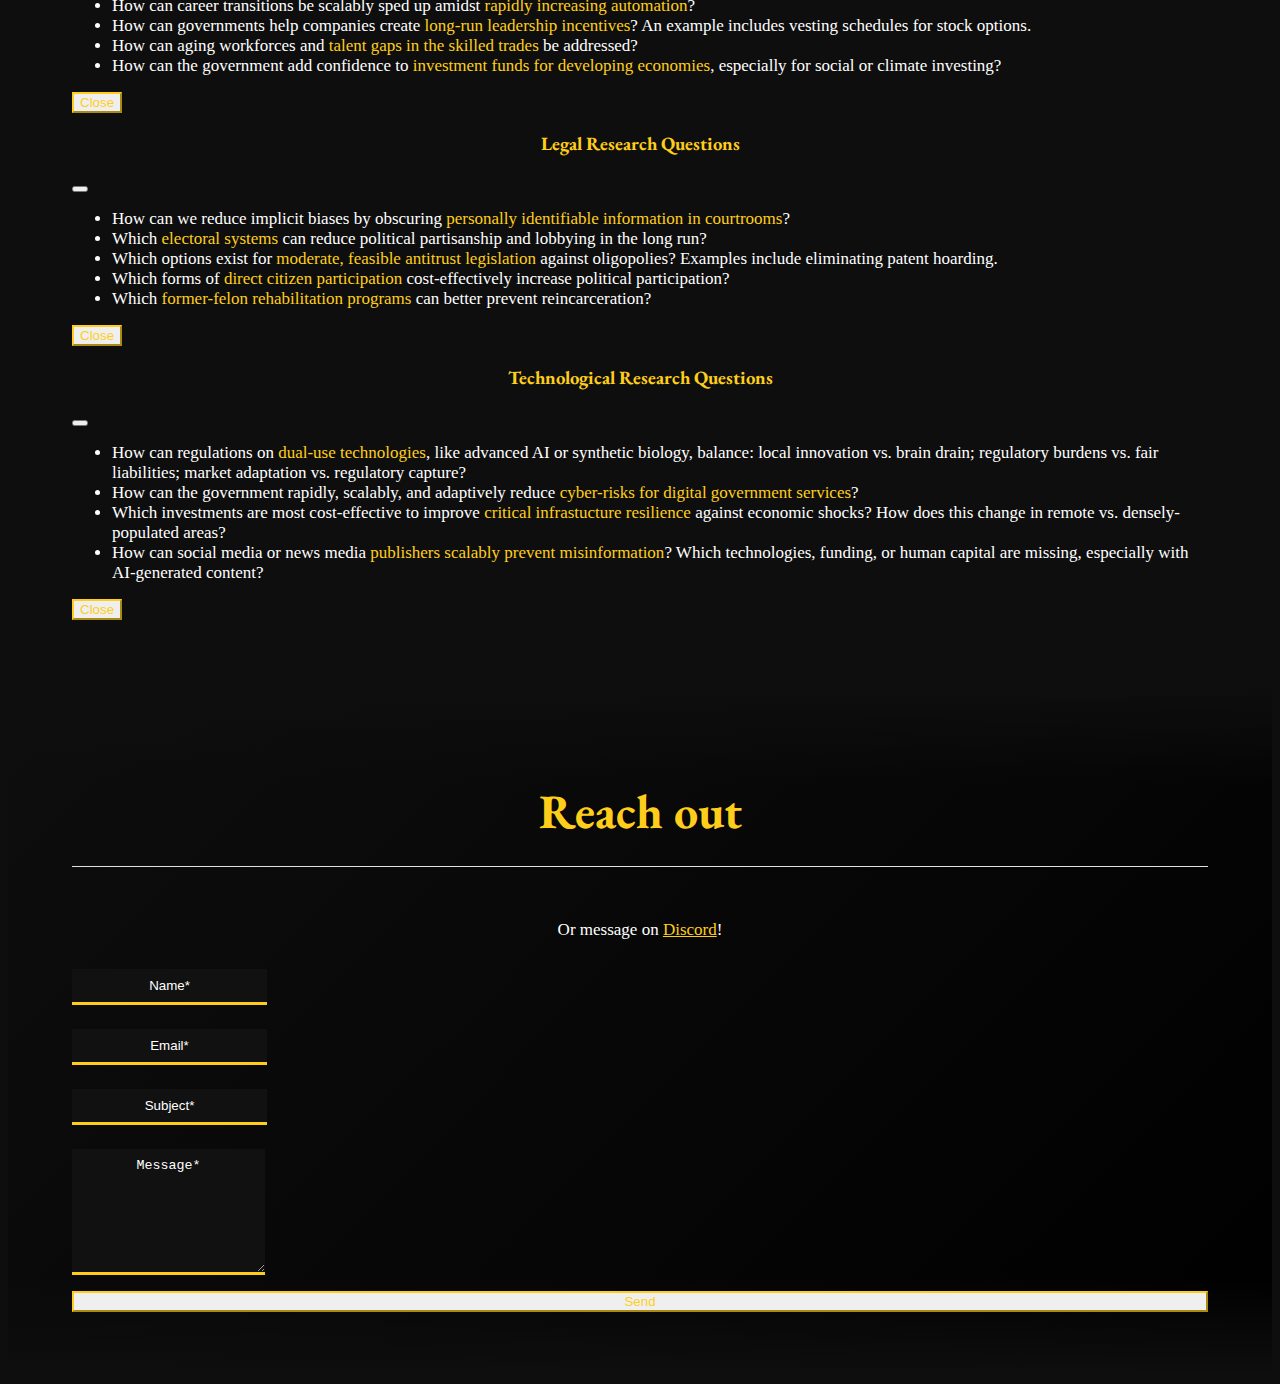
==== commit 4e184e9c: "rebranded club name" ====
--- a/index.html
+++ b/index.html
@@ -5,7 +5,7 @@
     <meta charset="UTF-8">
     <meta name="viewport" content="width=device-width, initial-scale=1.0">
 
-    <title>About us | Effective Politics</title>
+    <title>About us | Effective Policy</title>
     <link rel="icon" href="assets/img/favicon.png" type="image/png">
 
     <!-- CSS Styling -->
@@ -38,7 +38,7 @@
               <a class="nav-link active" aria-current="page" href="#work">Work</a>
             </li>
             <li class="nav-item">
-              <a class="nav-link" href="https://effectivepolitics.substack.com" target="_blank">Blog</a>
+              <a class="nav-link" href="https://effectivepolicy.substack.com/" target="_blank">Blog</a>
             </li>
             <li class="nav-item">
               <a class="nav-link" href="#contact">Contact</a>
@@ -49,7 +49,7 @@
         <a class="navbar-brand custom-brand nav-img" aria-current="page" href="https://discord.gg/uzsGfxvPWW" target="_blank">
           <img src="/assets/img/icons/discord.png" alt="Discord logo" style="width:33px;">
         </a>
-        <a class="navbar-brand custom-brand nav-img" aria-current="page" href="https://instagram.com/effectivepolitics" target="_blank">
+        <a class="navbar-brand custom-brand nav-img" aria-current="page" href="https://instagram.com/uw_effectivepolicy" target="_blank">
           <img src="/assets/img/icons/Instagram.png" alt="Instagram logo">
         </a>
 
@@ -61,7 +61,7 @@
 
     <section id="splash">
         <div class="container-fluid">
-          <h1>Effective Politics</h1>
+          <h1>Effective Policy</h1>
         </div>                        
     </section>
 
@@ -175,7 +175,7 @@
 
         <p>Unsure what interests you? Reach out or check out 
           <a 
-          href="https://effectivepolitics.substack.com/p/research-agendas-by-discipline" 
+          href="https://effectivepolicy.substack.com/p/research-agendas-by-discipline" 
           target="_blank">more detailed topics here</a>.
         </p>
     
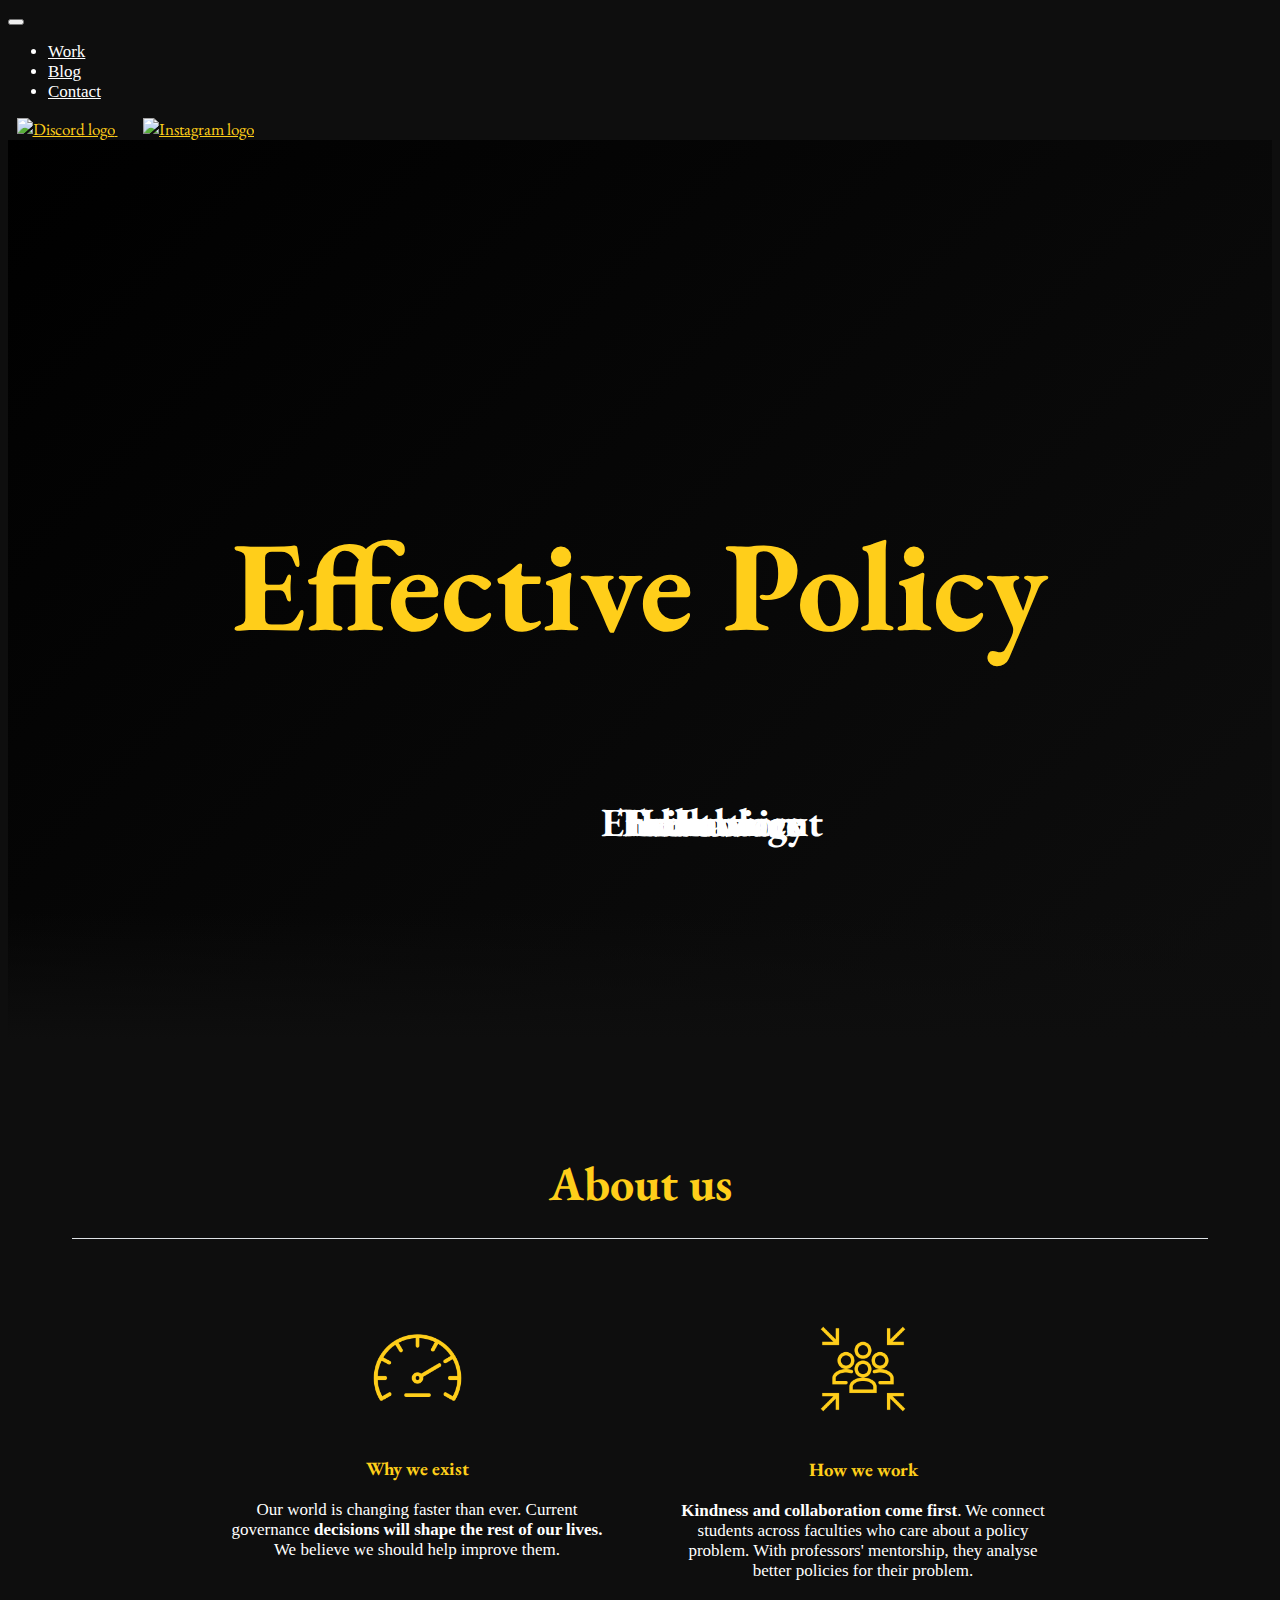
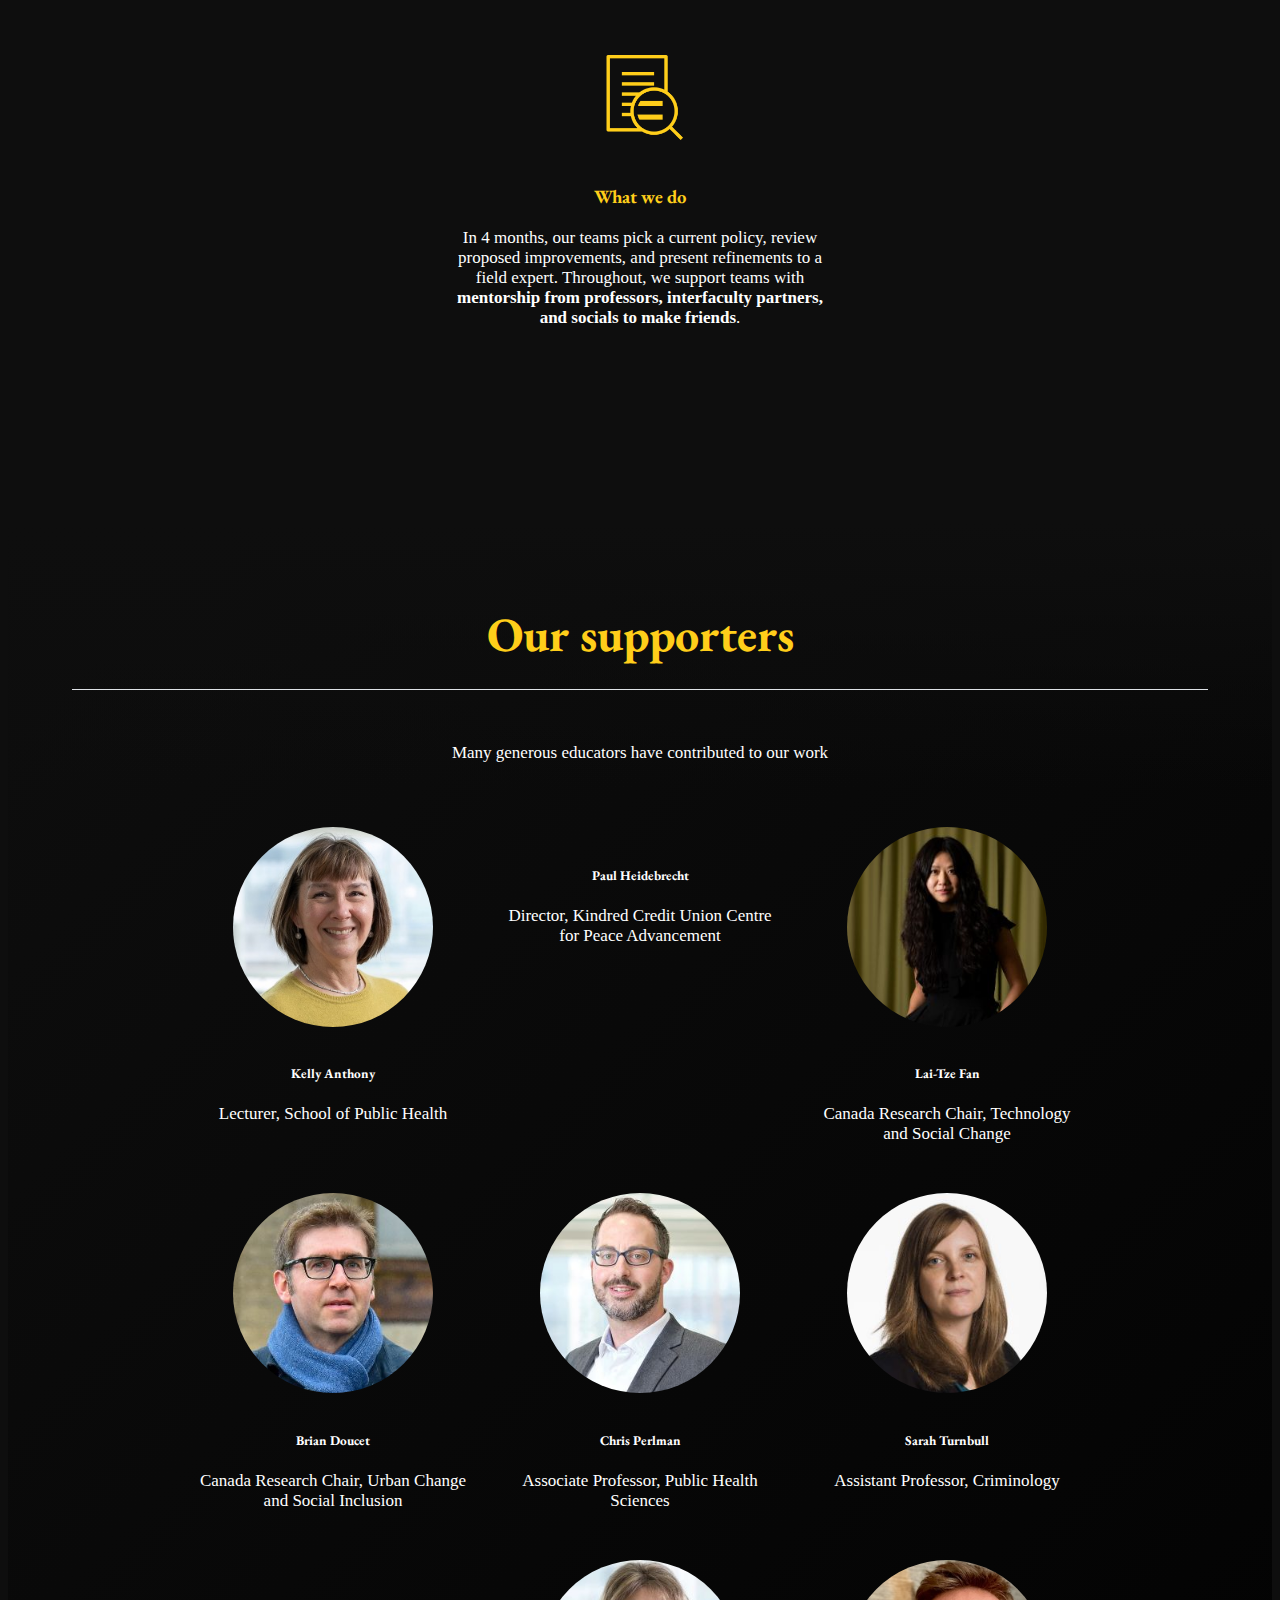
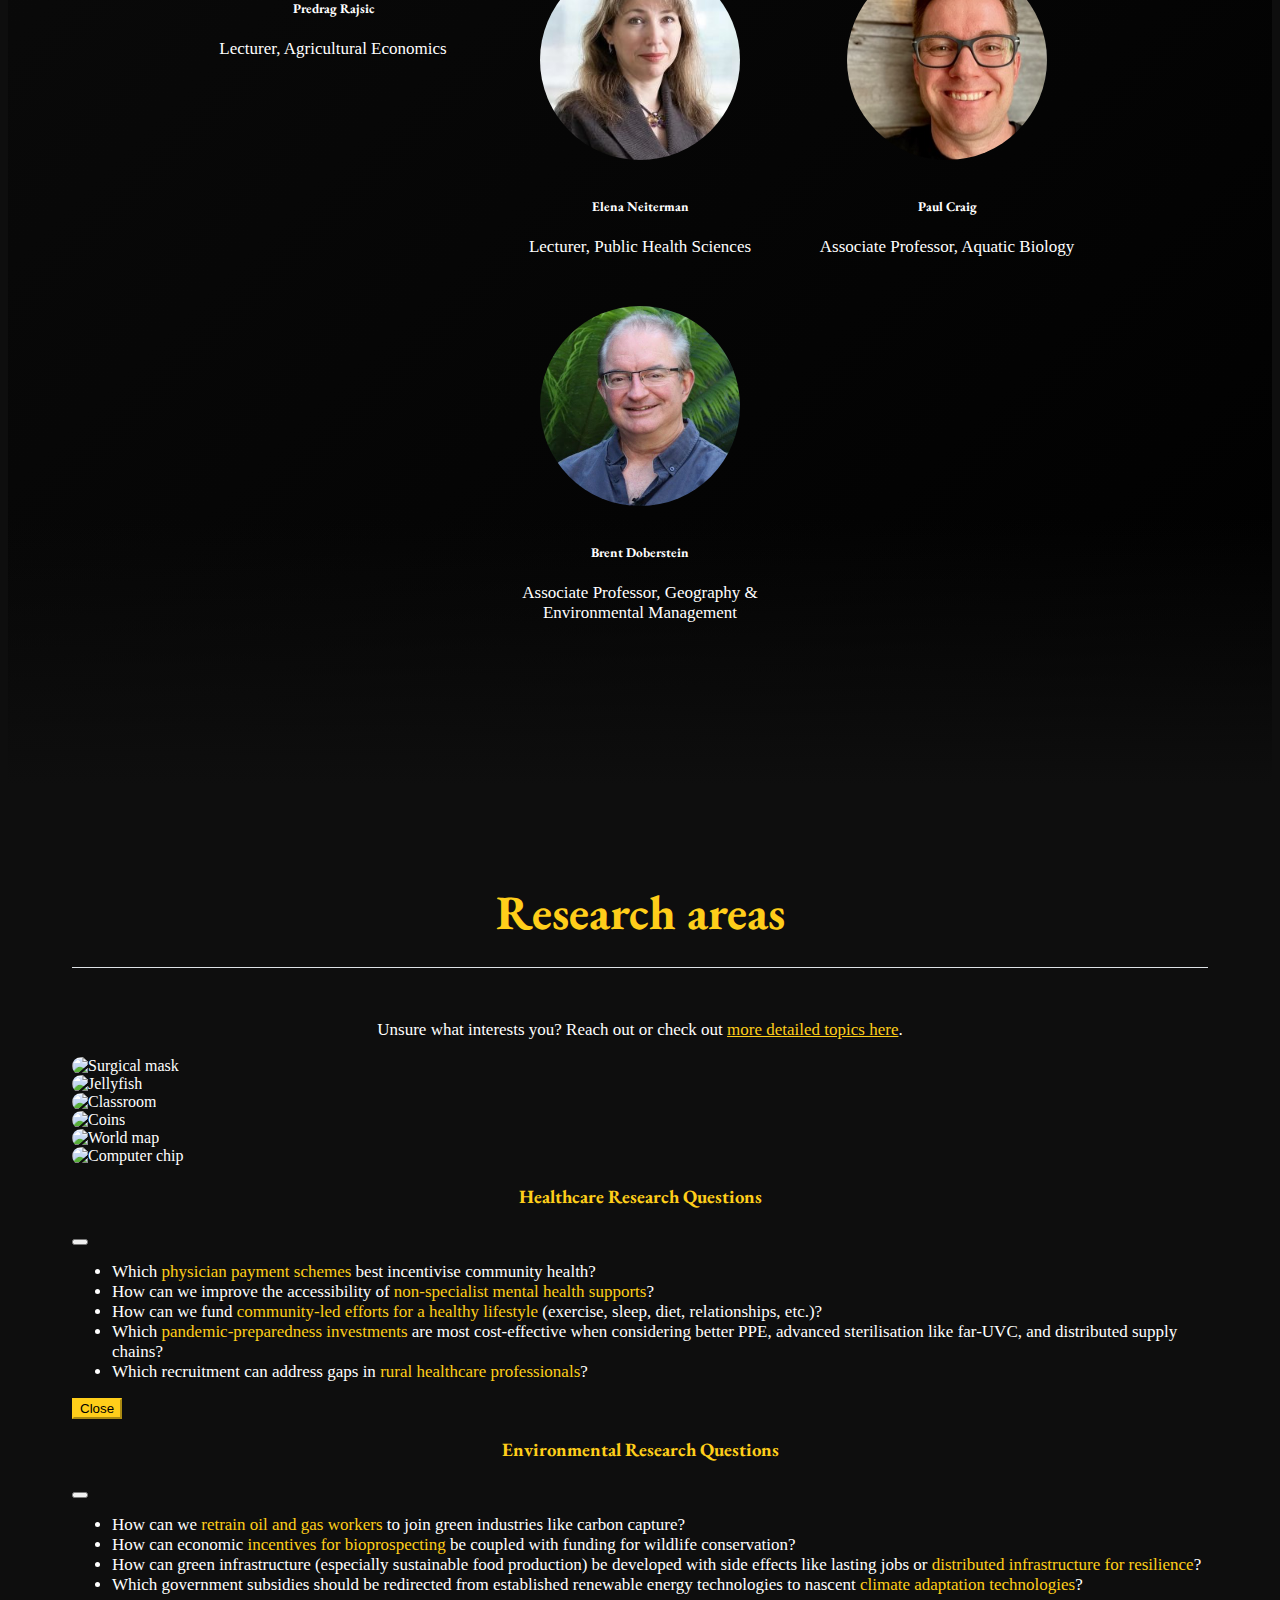
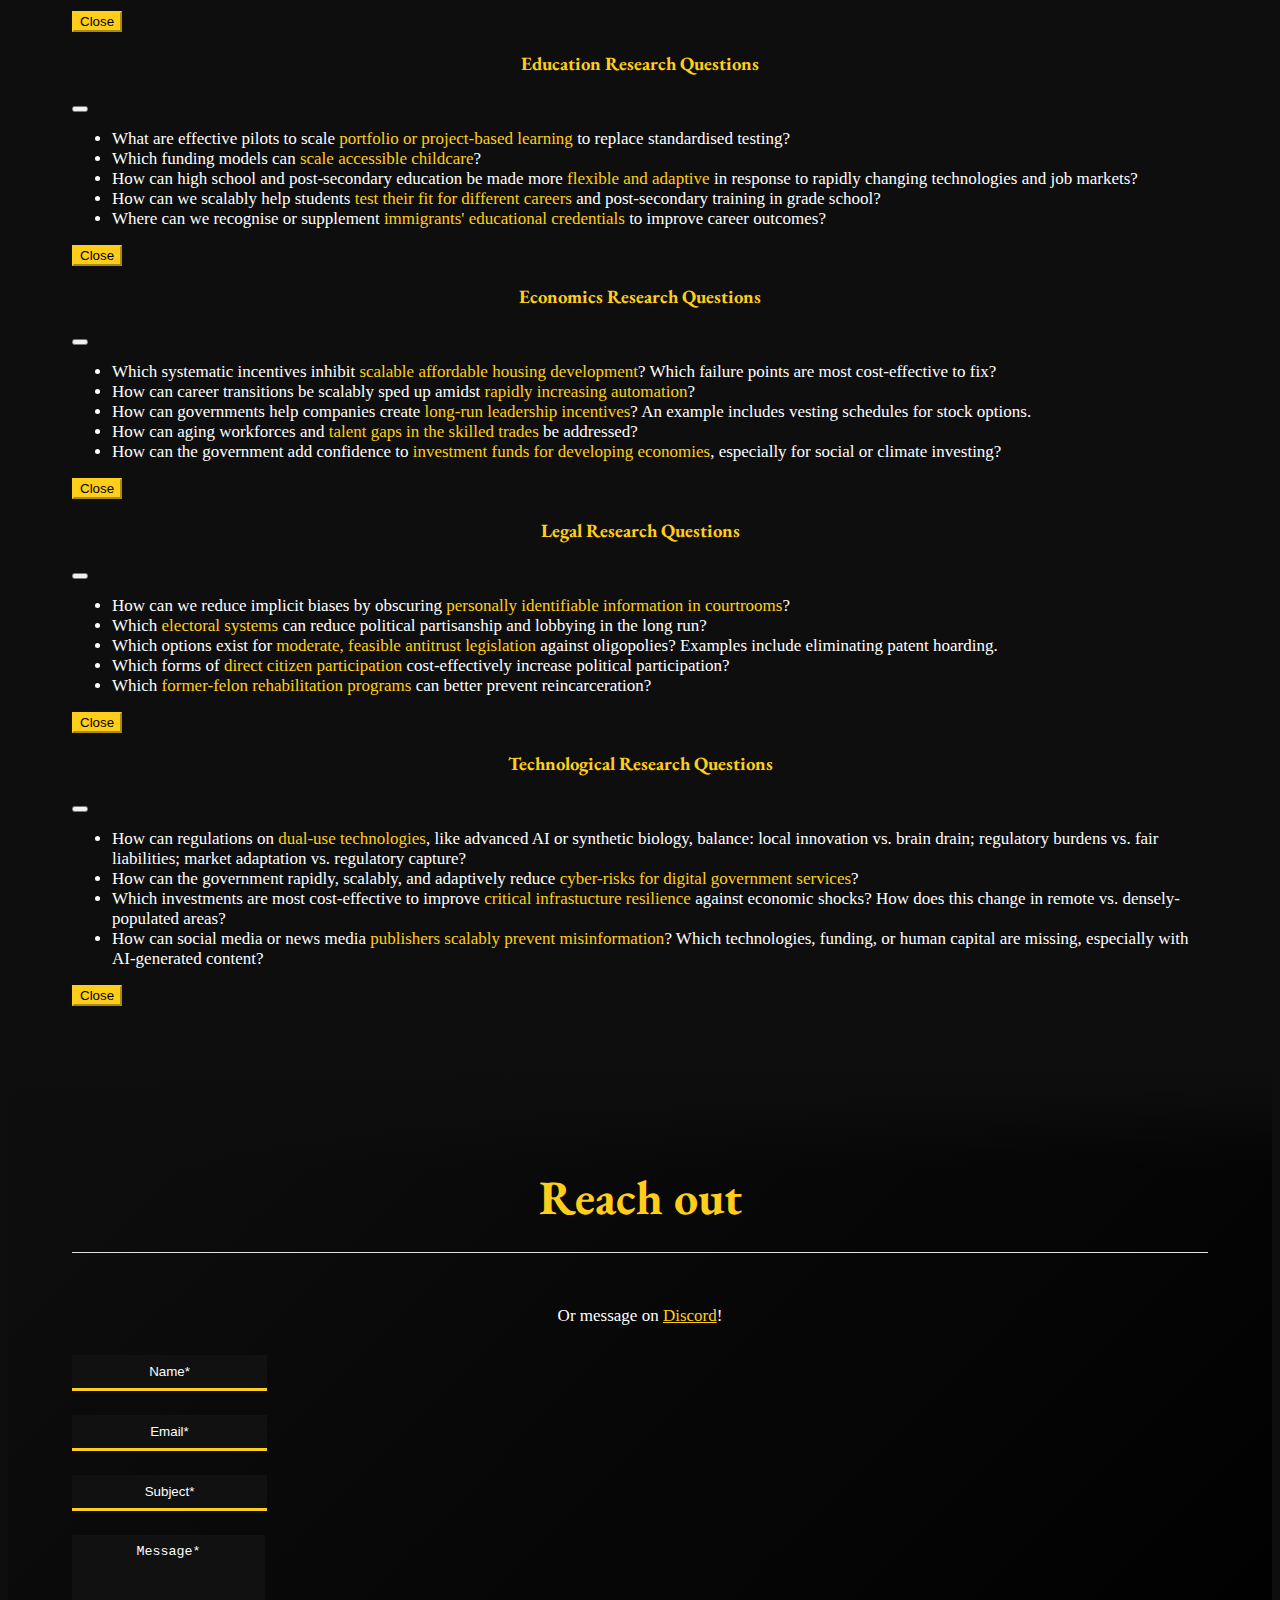
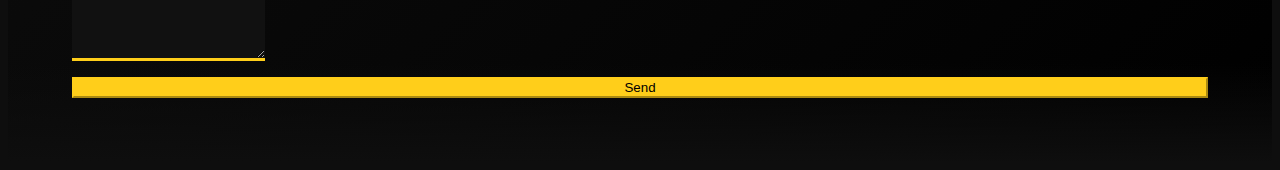
==== commit a446f422: "updated professor list" ====
--- a/index.html
+++ b/index.html
@@ -124,19 +124,19 @@
           <div class="person-item">
             <img src="assets/img/mentors/laitzefan.jpg" alt="">
             <h5>Lai-Tze Fan</h5>
-            <p>Canada Research Chair in Technology and Social Change</p>
-          </div>
-
-          <div class="person-item">
-            <img src="assets/img/mentors/simoncourtenay.jpg" alt="">
-            <h5>Simon Courtenay</h5>
-            <p>Director, School of Environment, Resources, & Sustainability</p>
-          </div>
-
-          <div class="person-item">
-            <img src="assets/img/mentors/anindyasen.jpg" alt="">
-            <h5>Anindya Sen</h5>
-            <p>Associate Director, Cybersecurity and Privacy Institute</p>
+            <p>Canada Research Chair, Technology and Social Change</p>
+          </div>
+
+          <div class="person-item">
+            <img src="assets/img/mentors/briandoucet.jpg" alt="">
+            <h5>Brian Doucet</h5>
+            <p>Canada Research Chair, Urban Change and Social Inclusion</p>
+          </div>
+
+          <div class="person-item">
+            <img src="assets/img/mentors/chrisperlman.jpg" alt="">
+            <h5>Chris Perlman</h5>
+            <p>Associate Professor, Public Health Sciences</p>
           </div>
 
           <div class="person-item">
@@ -152,9 +152,21 @@
           </div>
 
           <div class="person-item">
+            <img src="assets/img/mentors/elenaneiterman.jpg" alt="">
+            <h5>Elena Neiterman</h5>
+            <p>Lecturer, Public Health Sciences</p>
+          </div>
+
+          <div class="person-item">
             <img src="assets/img/mentors/paulcraig.jpg" alt="">
             <h5>Paul Craig</h5>
             <p>Associate Professor, Aquatic Biology</p>
+          </div>
+
+          <div class="person-item">
+            <img src="assets/img/mentors/brentdoberstein.jpg" alt="">
+            <h5>Brent Doberstein</h5>
+            <p>Associate Professor, Geography & Environmental Management</p>
           </div>
 
           <!-- To be confirmed
--- a/assets/css/index.css
+++ b/assets/css/index.css
@@ -35,14 +35,15 @@
 }
 
 .btn.btn-accent-custom {
-    color: #FFCE1A;
+    background-color: #FFCE1A;
+    color: black;
     border-color: #FFCE1A;
     transition: 0.3s
 }
 
 .btn.btn-accent-custom:hover, .btn.btn-accent-custom:focus {
-    background-color: #FFCE1A;
-    color: black;
+    color: #FFCE1A;
+    background-color: rgba(0,0,0,0);
 }
 
 /* ==== SECTIONS ==== */
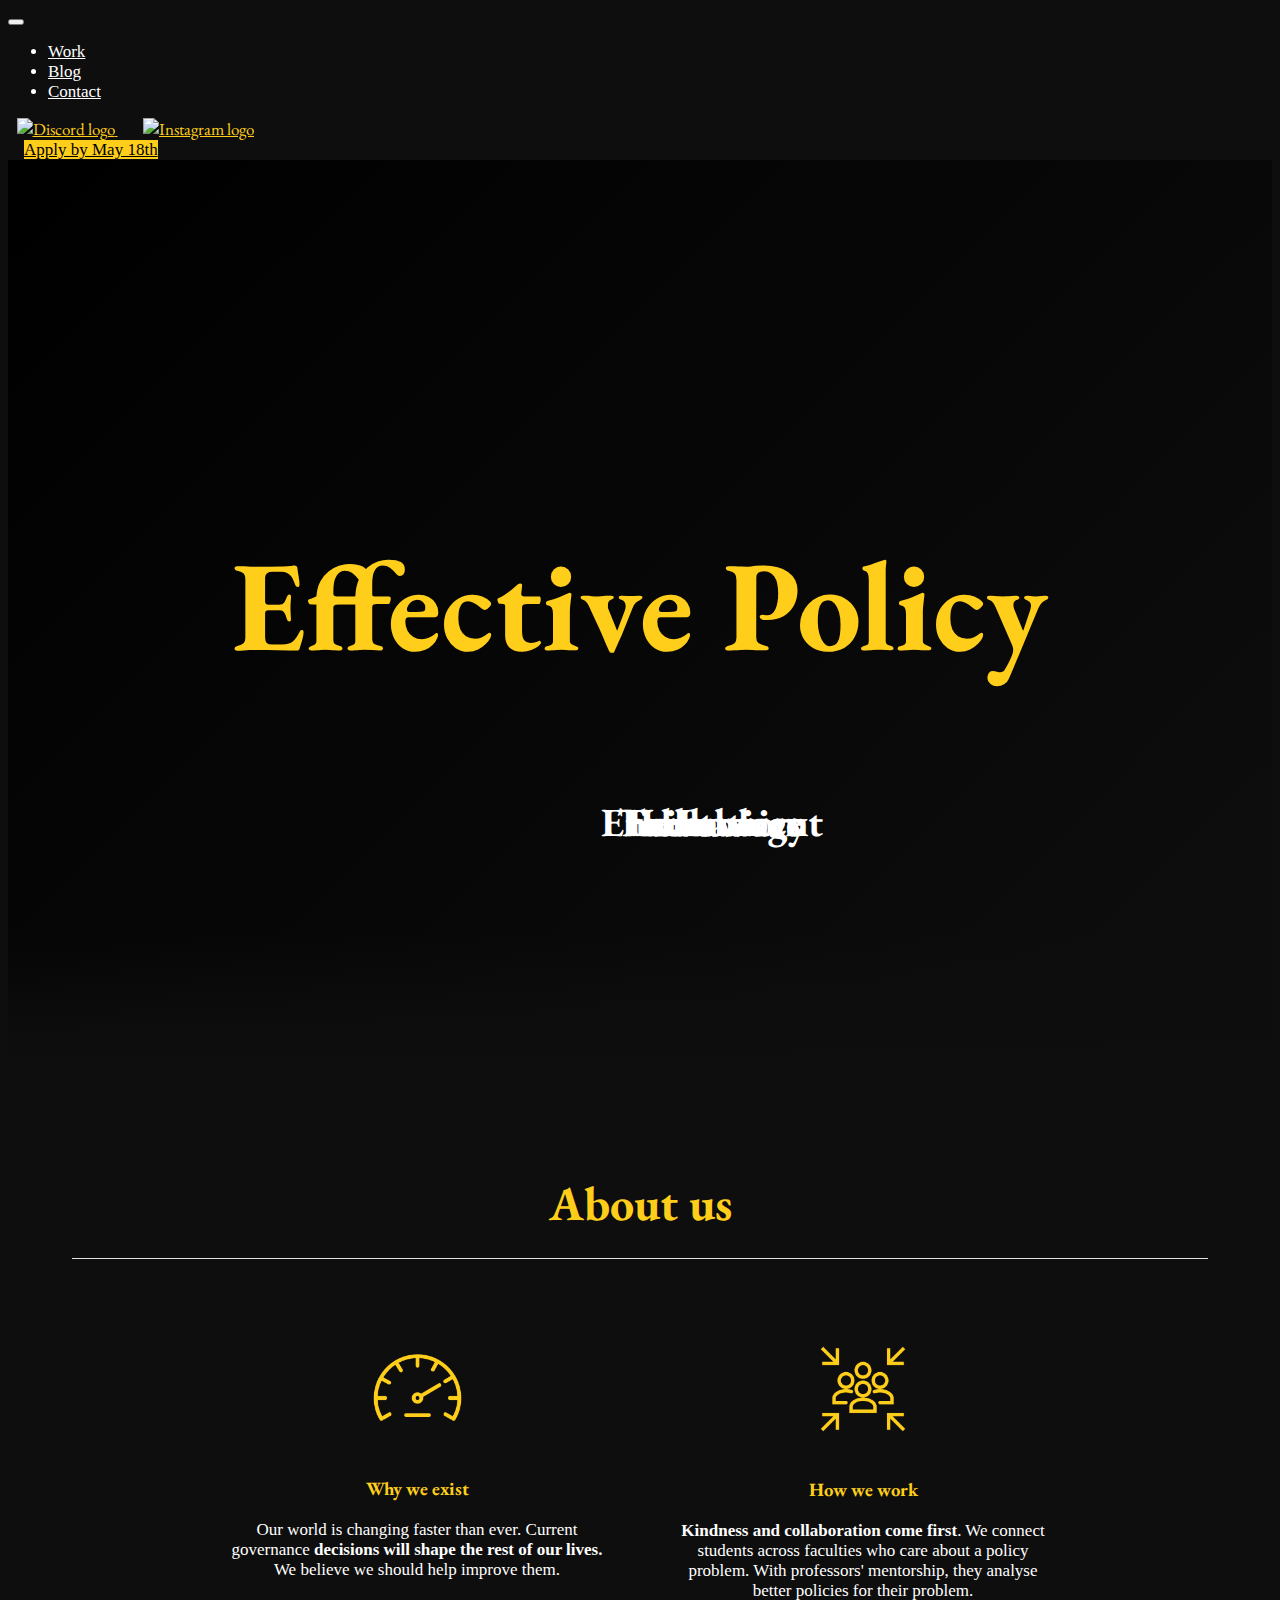
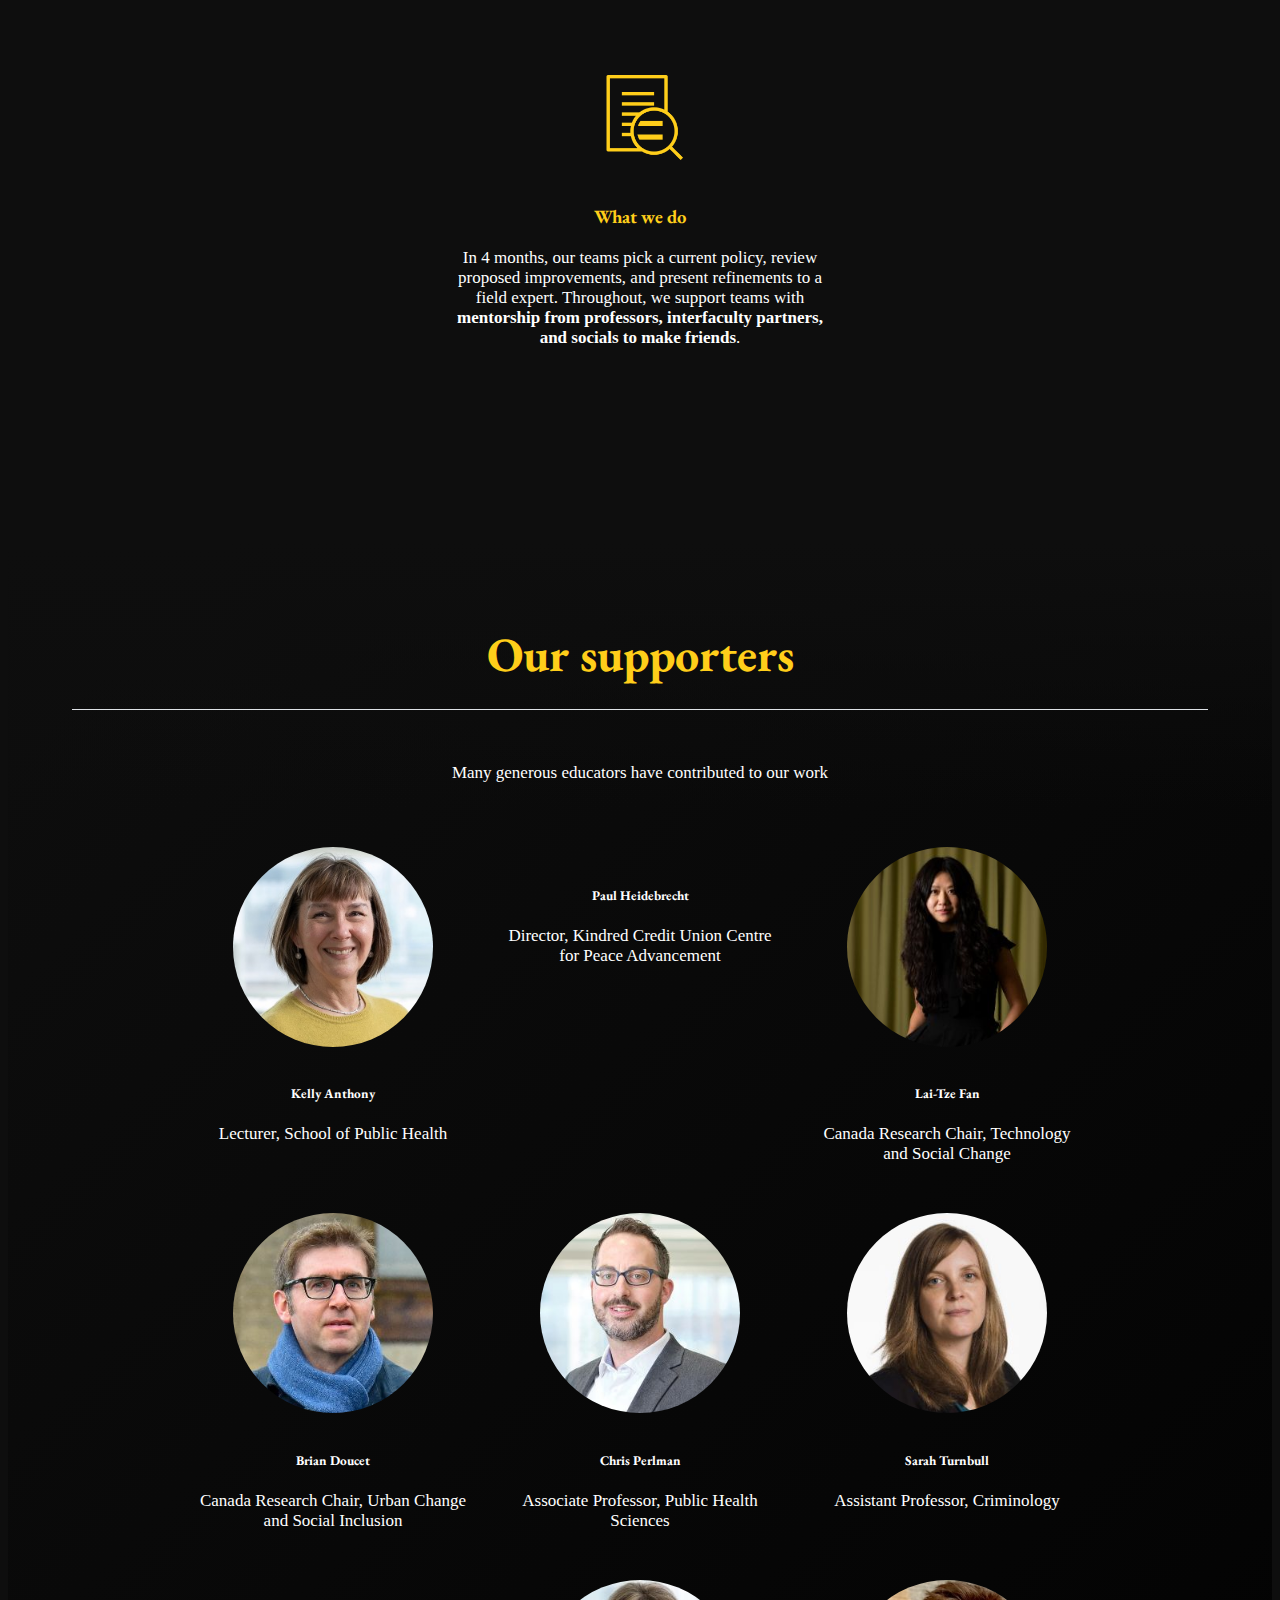
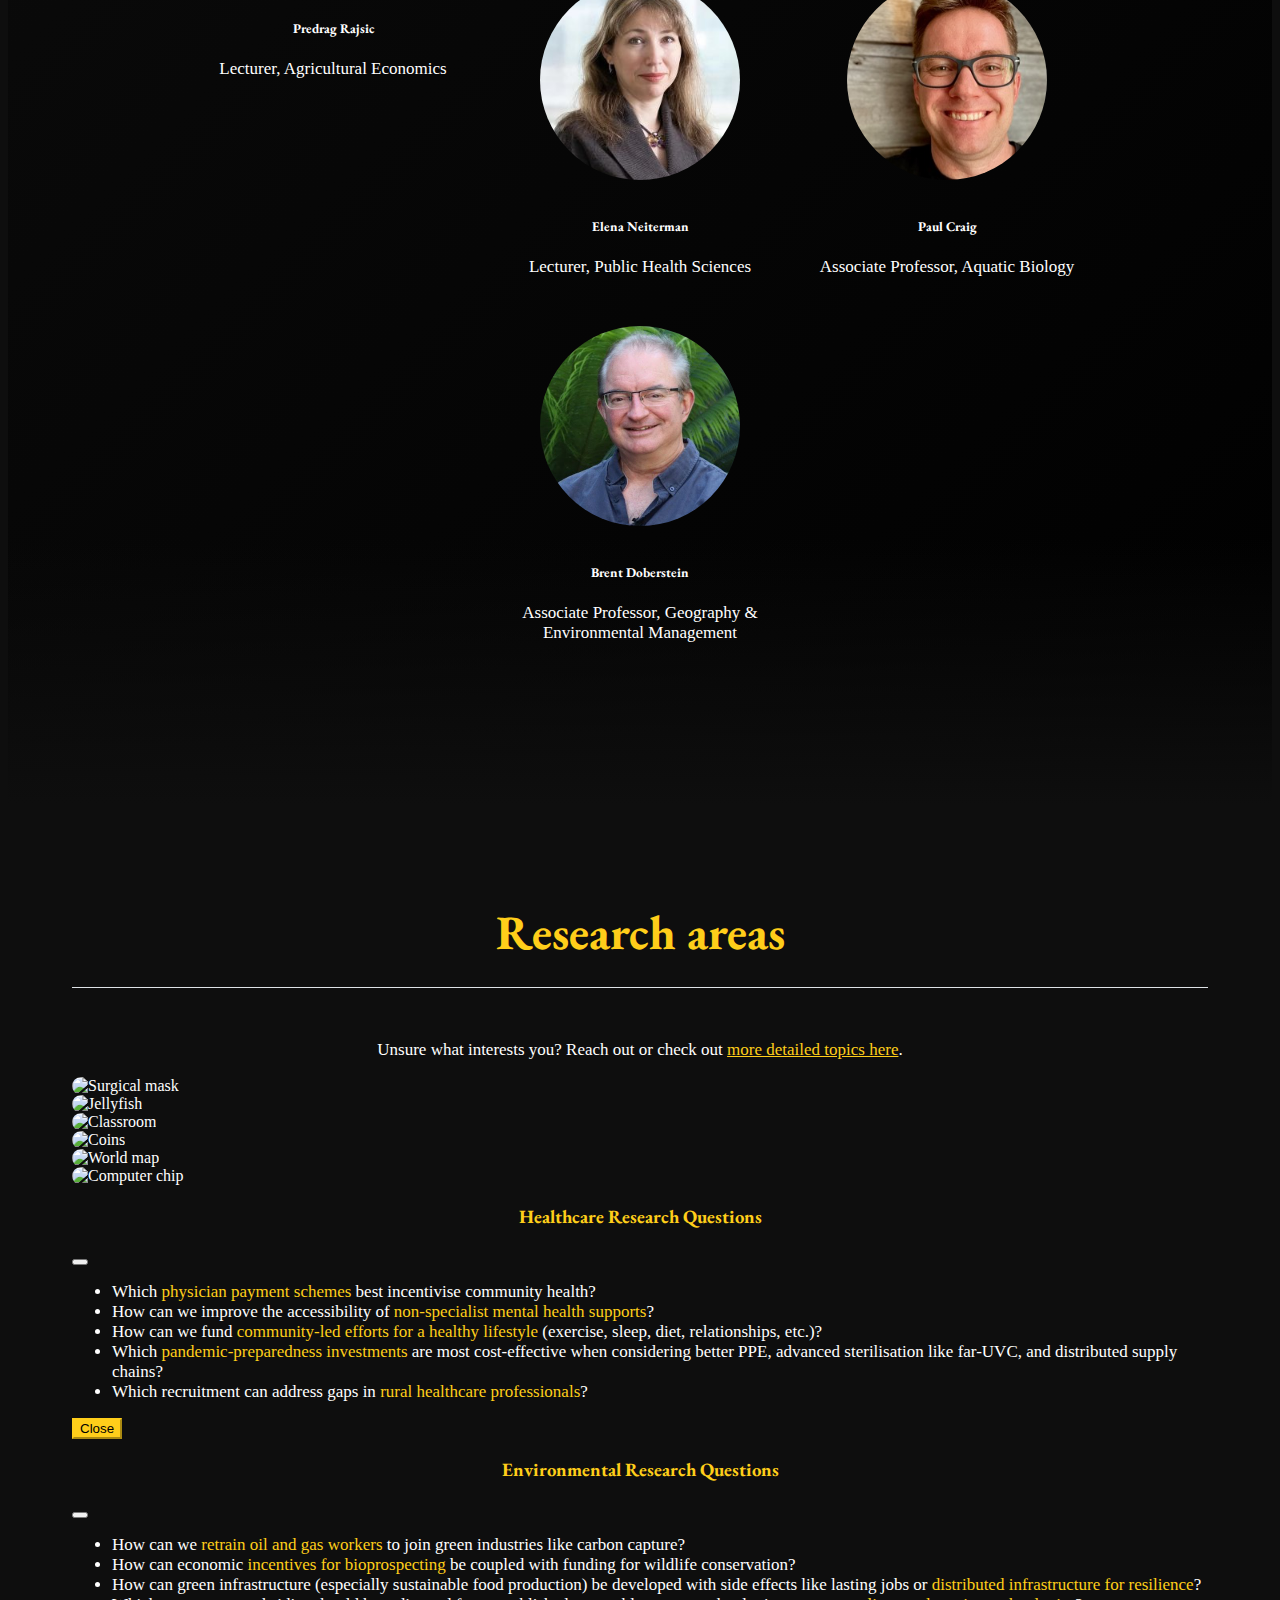
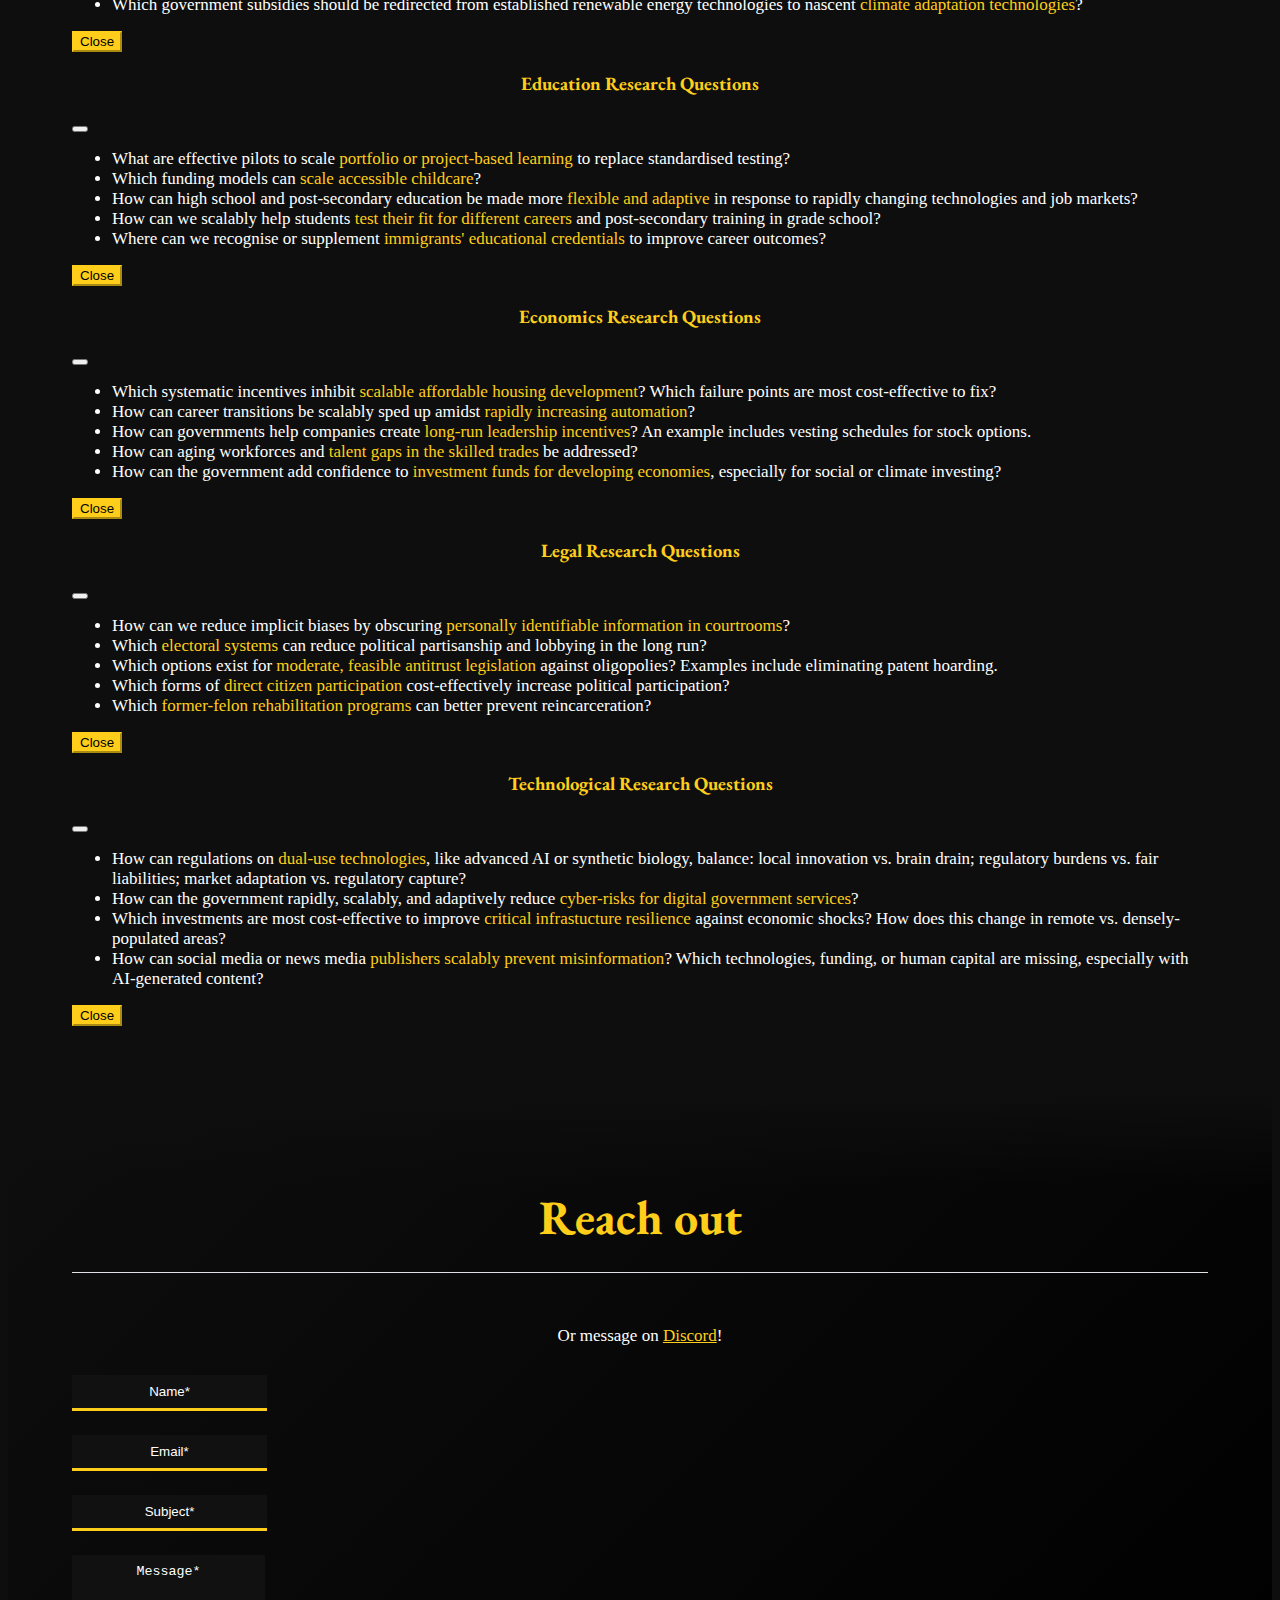
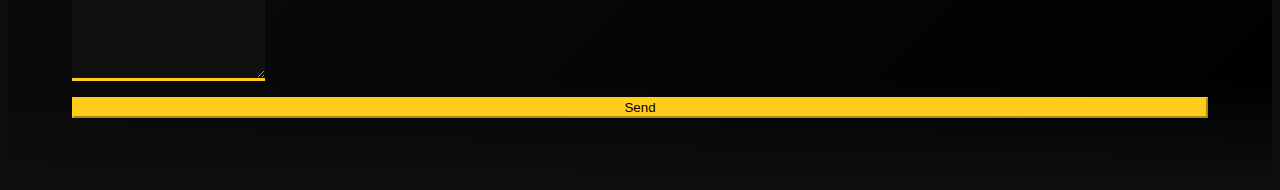
==== commit a7dedf28: "added spring applications" ====
--- a/index.html
+++ b/index.html
@@ -53,9 +53,9 @@
           <img src="/assets/img/icons/Instagram.png" alt="Instagram logo">
         </a>
 
-        <!-- cta area (not currently in use) <div class="d-flex cta-button">
-          <a href="" target="_blank" class="btn btn-accent-custom">Speaker Series</a>
-        </div> -->
+        <div class="d-flex cta-button">
+          <a href="https://airtable.com/appXEmxfJCv07xcim/shr8fAKWYTcLUiDOY" target="_blank" class="btn btn-accent-custom">Apply by May 18th</a>
+        </div>
       </div>
     </nav>
 
